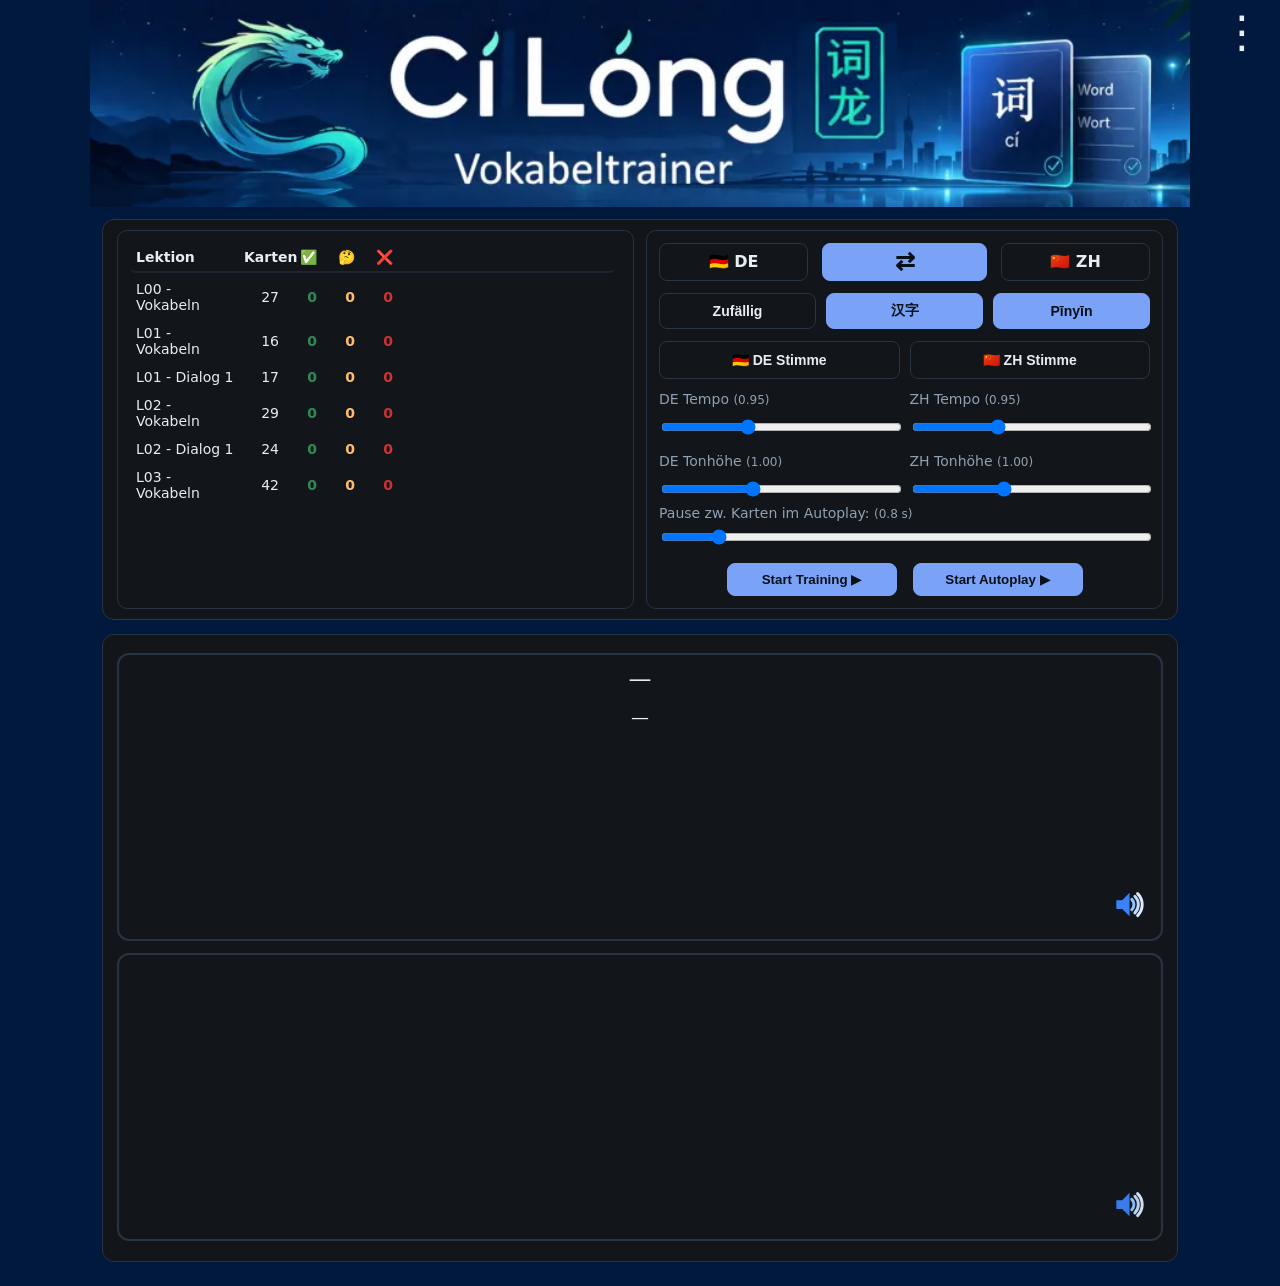
==== index.html @ 10f6e62f "Add files via upload" ====
<!DOCTYPE html>
<html lang="de">

<head>
    <meta charset="UTF-8">
    <meta name="viewport" content="width=device-width, initial-scale=1.0">
    <title>Flashcards Chinesisch</title>
    
    <!-- PWA -->
    <link rel="manifest" href="./manifest.json">
    <meta name="theme-color" content="#000000" id="theme-color-meta">
    <link rel="apple-touch-icon" sizes="192x192" href="./icons/icon-192.png">
    <meta name="mobile-web-app-capable" content="yes">
    <meta name="apple-mobile-web-app-status-bar-style" content="default">
    <meta name="apple-mobile-web-app-title" content="CiLong">
	
    <!-- Styles & Script mit Versionierung -->
	<link id="cssMain" rel="stylesheet" href="./assets/css/style.css">
    <script id="jsMain" src="./assets/js/app.js"></script>
</head>

<body>

    <!-- ✅ Drei-Punkte-Menü Icon (oben rechts) -->
    <div id="menuToggle" class="menu-toggle-icon">⋮</div>

    <!-- ✅ Seitenmenü für Einstellungen (RICHTIG positioniert) -->
    <div id="sideMenu" class="side-menu">
        <h3 data-i18n="settingsTitle">Einstellungen</h3>

        <div class="menu-block">
            <div class="menu-title" data-i18n="progressTitle">Fortschritt</div>
            <button id="btnMenuExport" class="btn" data-i18n="progressExport">Fortschritt exportieren</button>
            <button id="btnMenuImport" class="btn" data-i18n="progressImport">Fortschritt importieren</button>
            <button id="btnResetLessonProgress" class="btn ghost" data-i18n="progressResetLesson">Aktuelle Lektion zurücksetzen</button>
            <button id="btnResetAllProgress" class="btn ghost" data-i18n="progressResetAll">Alle Lektionen zurücksetzen</button>
        </div>
		<!-- Im Side Menu, z.B. nach dem Reset-Bereich -->
		<div class="menu-block">
			<button id="btnInstall" class="btn">
				📲 App installieren
			</button>
		</div>
        <div class="menu-block">
            <div class="menu-title" data-i18n="languageTitle">Sprache</div>
            <label class="lbl" for="uiLangSelect" data-i18n="uiLanguageLabel">UI Sprache</label>
            <select id="uiLangSelect" class="menu-input">
                <option value="de" data-i18n="uiLanguageSelectDe">Deutsch</option>
                <option value="en" data-i18n="uiLanguageSelectEn">English</option>
                <option value="zh" data-i18n="uiLanguageSelectZh">中文</option>
                <option value="fr" data-i18n="uiLanguageSelectFr">Français</option>
            </select>
        </div>

        <div class="menu-block">
            <div class="menu-title" data-i18n="themeTitle">Theme</div>
            <select id="themeSelect" class="menu-input">
                <option value="dark" data-i18n="themeDark">Dark Mode</option>
                <option value="light-orange" data-i18n="themeLightOrange">Light‑Orange</option>
                <option value="light-warm" data-i18n="themeLightWarm">Light‑Warm</option>
                <option value="light-blue" data-i18n="themeLightBlue">Light‑Blue</option>
            </select>
        </div>


        <div class="menu-block">
            <label class="lbl" id="gapLabel" data-i18n="delayLabel">Satz‑Delay (Sekunden):</label>
            <input id="delayInput" type="number" min="0" max="15" step="0.5" value="5" class="menu-input">
        </div>
		
		<a href="help.html" target="_blank" rel="noopener">
		  📘 Hilfe
		</a>

        <div class="menu-version">
            <span data-i18n="settingsVersion">Version:</span> <span id="appVersion"></span>
        </div>
    </div>

<!-- ✅ Overlay MUSS außerhalb des Menüs und Containers stehen -->
<div id="sideOverlay"></div>

<!-- ✅ Header OHNE .container → kein Top-Abstand -->
<header class="app-header">
  <img
    src="assets/img/header.png"
    alt="App Banner"
    class="header-banner"
  />
</header>

<!-- ✅ Ab hier beginnt der normale Seiteninhalt -->
<main class="container">



<!-- ====================================================================== -->
<!-- KONFIG-BLOCK -->
<!-- ====================================================================== -->

<section class="card cfg">
    <div class="grid-2">

        <!-- Lektionen -->
        <div class="pane">
  
            <select id="lessonSelect" class="select" multiple size="10"></select>

            <!-- ✅ Neue Tabelle für die Lektionen-Auswahl -->
            <div id="lessonTable" class="lesson-table"></div>

            
        </div>

        <!-- Richtung / Reihenfolge / Autoplay -->
        <div class="pane">

           

            <div class="mode-inline">
                <div class="mode-item" id="modeLeft">🇩🇪 DE</div>
                <button id="btnSwapMode" class="btn ghost swap" data-i18n-title="modeSwitchTitle">⇄</button>
                <div class="mode-item" id="modeRight">🇨🇳 ZH</div>
            </div>

            <div class="actions-inline mt8">
                <button id="btnOrderToggle" class="btn toggle" data-i18n="orderRandom">Zufällig</button>
                <button id="btnToggleHanzi" class="btn ghost toggle active">汉字</button>
                <button id="btnTogglePinyin" class="btn ghost toggle active" data-i18n="pinyinButton">Pinyin</button>
            </div>


            <!-- Stimmen -->
            <div class="two-col mt12">
                <button id="btnVoiceDe" class="btn large fit voice-btn" data-i18n="voiceButtonDe">DE Stimme</button>
                <button id="btnVoiceZh" class="btn large fit voice-btn" data-i18n="voiceButtonZh">ZH Stimme</button>
            </div>
			
            <div class="two-col mt8 voice-grids">
                <div class="voice-config">
                    <label class="lbl" id="rateDeLabel" data-i18n="rateDeLabel">DE Tempo <span id="rateDeVal" class="hint">(0.95)</span></label>
                    <input id="rateDeRange" class="voice-range" type="range" min="0.6" max="1.6" step="0.05" value="0.95">

                    <label class="lbl" id="pitchDeLabel" data-i18n="pitchDeLabel">DE Tonhöhe <span id="pitchDeVal" class="hint">(1.00)</span></label>
                    <input id="pitchDeRange" class="voice-range" type="range" min="0.7" max="1.5" step="0.05" value="1.00">
                </div>

                <div class="voice-config">
                    <label class="lbl" id="rateZhLabel" data-i18n="rateZhLabel">ZH Tempo <span id="rateZhVal" class="hint">(0.95)</span></label>
                    <input id="rateZhRange" class="voice-range" type="range" min="0.6" max="1.6" step="0.05" value="0.95">

                    <label class="lbl" id="pitchZhLabel" data-i18n="pitchZhLabel">ZH Tonhöhe <span id="pitchZhVal" class="hint">(1.00)</span></label>
                    <input id="pitchZhRange" class="voice-range" type="range" min="0.7" max="1.5" step="0.05" value="1.00">
                </div>
            </div>

			
            <div class="mt8 gap-row">
                <label class="lbl" data-i18n="autoplayGapLabel">
                    Pause zw. Karten im Autoplay:
                    <span id="gapVal" class="hint">(0.8 s)</span>
                </label>
                <input id="gapRange" type="range" min="0.6" max="2.5" step="0.1" value="0.8">
            </div>
			
			
            <div class="stack mt12">
                <div class="training-group">
                    <button id="btnStart" class="btn primary" data-i18n="trainingStart">Training starten ▶</button>
                    <button id="btnAutoplay" class="btn ghost" data-i18n="autoPlay">Autoplay ▶︎</button>
                </div>
            </div>

        </div>
    </div>
</section>

<!-- ====================================================================== -->
<!-- LERN-KARTE -->
<!-- ====================================================================== -->

<section class="card learn" id="learnSection">

    <div class="section-title">
        <span id="cardLesson" class="left"></span>
        <span id="cardTitle" class="right"></span>
    </div>

    <div id="lessonStats" class="stats-bar"></div>

    <!-- FRAGE -->
    <div id="promptBox" class="prompt-box">

        <div class="prompt-row">
            <div class="prompt-col">
                <div id="promptWord" class="prompt big">—</div>

                <!-- Pinyin vom WORT -->
                <div id="promptWordSub" class="prompt sub small"></div>

                <!-- ✅ POS -->
                <div id="promptPOS" class="prompt pos small"></div>
            </div>
        </div>

        <div class="prompt-row">
            <div class="prompt-col">
                <div id="promptSent" class="prompt">—</div>

                <div id="speakerQuestion" class="card-speaker">
                    <svg viewBox="0 0 24 24" aria-hidden="true" focusable="false">
                        <path d="M5 9v6h4l5 5V4L9 9H5z" fill="#3b82f6"/>
                        <path d="M15.54 8.46a5 5 0 0 1 0 7.07" fill="none" stroke="#93c5fd" stroke-width="2" stroke-linecap="round"/>
                        <path d="M17.66 6.34a8 8 0 0 1 0 11.32" fill="none" stroke="#bfdbfe" stroke-width="2" stroke-linecap="round"/>
                        <path d="M19.5 4.5a10.5 10.5 0 0 1 0 15" fill="none" stroke="#dbeafe" stroke-width="2" stroke-linecap="round"/>
                    </svg>
                </div>
            </div>
        </div>
    </div>

    <!-- LÖSUNG -->
    <div class="solution">
        <div id="solBox" class="sol masked">

            <div class="sol-part">
                <div id="solWord" class="sol-text">—</div>
            </div>

            <div class="sol-part">
                <div id="solSent" class="sol-text">—</div>
                <div id="speakerAnswer" class="card-speaker">
                    <svg viewBox="0 0 24 24" aria-hidden="true" focusable="false">
                        <path d="M5 9v6h4l5 5V4L9 9H5z" fill="#3b82f6"/>
                        <path d="M15.54 8.46a5 5 0 0 1 0 7.07" fill="none" stroke="#93c5fd" stroke-width="2" stroke-linecap="round"/>
                        <path d="M17.66 6.34a8 8 0 0 1 0 11.32" fill="none" stroke="#bfdbfe" stroke-width="2" stroke-linecap="round"/>
                        <path d="M19.5 4.5a10.5 10.5 0 0 1 0 15" fill="none" stroke="#dbeafe" stroke-width="2" stroke-linecap="round"/>
                    </svg>
                </div>
            </div>
        </div>
    </div>

    <!-- Navigation -->
    <div class="card-controls">
        <button id="btnPrev" class="btn" data-i18n="prev">◀ Zurück</button>
        <button id="btnReveal" class="btn ghost" disabled data-i18n="reveal">Aufdecken</button>
        <button id="btnNext" class="btn" disabled data-i18n="next">Nächste ▶</button>
    </div>

    <!-- Rating-Bar -->
    <div class="ratebar" id="rateBar" style="display:none;">
        <button id="btnRateUnknown" class="btn rate bad" disabled data-i18n="rateUnknown">❌ Nicht gewusst</button>

		<button id="btnRateKnown" class="btn rate good" disabled data-i18n="rateKnown">✅ Gewusst</button>
    </div>

 <!--   <div id="sessionStats" class="stats-bar">—</div> -->
</section>

<!-- ====================================================================== -->
<!-- VOICE PANEL -->
<!-- ====================================================================== -->

<div id="voicePanel" class="debug hidden">
    <div class="debug-head">
        <div class="title" data-i18n="voicePanelTitle">Stimmen</div>
        <button id="btnCloseVoices" class="btn ghost" data-i18n="voicePanelClose">✕</button>
    </div>

    <div class="debug-body">
        <div class="debug-section">
            <div class="h" data-i18n="voicePanelHintTitle">Hinweis</div>
            <p data-i18n="voicePanelHint">Wähle eine Stimme für die aktuell geöffnete Sprache.</p>
        </div>

        <div class="debug-section">
            <div class="h" data-i18n="voiceListTitle">Stimmenliste</div>
            <div id="dbgVoices"></div>
        </div>
    </div>
</div>

</main>
</body>
</html>
---- assets/css/style.css ----
/* Version 6.6 */
:root{  
	--bg: #01193C;
	--card: #12161b;
	--text: #e6edf3;
	--muted: #8fa1b3;
	--accent-text: #081018;
	--border: #283344;
	--accent: #7aa2f7;
	--good:#2e8b57; 
	--bad:#cc3333; 
	--unsure:#ffbd6b; 
    --primary-bg: var(--accent);
    --primary-border: var(--accent);
}

:root.light-orange {
    --bg: #ffbb55;
    --card: #ffffff;
    --text: #222;
    --muted: #555;
	--accent-text: #222;   /* dunkles Textgrau für bessere Lesbarkeit */
    --border: #bbbbbb;
	--accent: #ffbb55;    /* z.B. warmes Orange statt blau */
    --good:   #2e8b57;
    --bad:    #cc3333;
    --unsure: #cc9900;
    --primary-bg: var(--accent);
    --primary-border: var(--accent);
}		

/* Light-Warm (Abend, augenschonend) */
:root.light-warm {
    --bg: #c97c5d;
    --card: #F2E9DE;
    --text: #3a2f25;
    --muted: #6f5c4b;
    --accent-text: #3a2f25;
    --border: #e0d6c9;
    --accent: #c97c5d;
    --good:   #5a8f6a;
    --bad:    #b05a5a;
    --unsure: #b79a55;
    --primary-bg: var(--accent);
    --primary-border: var(--accent);
}

/* Light-Blue (modern, kühl) */
:root.light-blue {
    --bg: #3b82f6;
    --card: #ffffff;
    --text: #1f2a37;
    --muted: #4b5d73;
    --accent-text: #1f2a37;
    --border: #c9d7e5;
    --accent: #3b82f6;
    --good:   #2e8b57;
    --bad:    #c24141;
    --unsure: #d1a22f;
    --primary-bg: var(--accent);
    --primary-border: var(--accent);
}

/* ============================================================
   Header-Banner – Default (Dark Mode)
   ============================================================ */
.header-banner {
    content: url("../img/header.webp");
    width: 100%;
    max-width: 1100px;
    height: auto;
    display: block;
    margin: 0 auto;
}
   
   /* ============================================================
   Header-Banner je nach Light/Dark Mode
   ============================================================ */
   
html.light-orange .header-banner {
    content: url("../img/header-light.webp");
}
html.light-warm .header-banner {
    content: url("../img/header-warm.webp");
}

html.light-blue .header-banner {
    content: url("../img/header-blue.webp");
}

main.container {
    margin-top: 0px;
}


/* ============================================================
   SEMANTISCHE FARBROLLEN (Bedeutung, nicht Darstellung)
   UI benutzt NUR diese Variablen
   ============================================================ */

:root {
    /* Basisflächen */
    --color-bg:        var(--bg);
    --color-card:      var(--card);
    --color-border:    var(--border);

    /* Text */
    --color-text:      var(--text);
    --color-muted:     var(--muted);
    --color-accent-text: var(--accent-text);

    /* Aktionen / Status */
    --color-primary:   var(--accent);
    --color-positive:  var(--good);
    --color-negative:  var(--bad);
    --color-warning:   var(--unsure);

    /* Buttons */
    --color-primary-bg:     var(--primary-bg);
    --color-primary-border: var(--primary-border);
	
	--color-progress-strong:  var(--good);
	--color-progress-weak:    var(--unsure);
	--color-progress-bad:     var(--bad);
	--color-progress-neutral: var(--color-border);
	
	--color-table-known:   var(--color-positive);
	--color-table-unknown: var(--color-negative);
	--color-table-weak:    var(--color-warning);
	
	--color-selected-bg:    color-mix(in srgb, var(--color-primary) 15%, var(--color-card));
	--color-selected-border: var(--color-primary);
	--color-overlay: rgba(0,0,0,0.35);
}
		
*{box-sizing:border-box}

html,body{
    margin:0;
    padding:0;
    background: var(--color-bg);
    color: var(--color-text);

font-family:Inter,system-ui,-apple-system,Segoe UI,Roboto,"Helvetica Neue",Arial,sans-serif
}

.container{max-width:1100px;margin:24px auto;padding:0 12px}
header h1{margin:0 0 2px 0;font-size:26px;line-height:1.1}
.subtitle{margin:0 0 8px 0;color:var(--muted);font-size:14px}
.top-actions{display:flex;gap:10px;flex-wrap:wrap;align-items:center;margin-bottom:6px; margin-top:10px;} /* Etwas mehr Gap (10px) für bessere Gruppierung (Training + Autoplay) */
/* NEU: Kinder der Row flexibel machen, um Wrap zu vermeiden (schrumpfen proportional) */
.top-actions > * {
 flex-shrink: 1; /* Ermöglicht Schrumpfen bei Text-Änderungen, statt Wrap */
}
.small-label{font-size:12px;margin-right:2px}
.btn {
    background: var(--color-card);
    border: 1px solid var(--color-border);
    color: var(--color-text);

	padding:8px 12px;
	border-radius:8px;
	cursor:pointer; 
	flex-shrink: 1;
	}	/* Global: Buttons schrumpfen leicht bei Bedarf */
.btn.small{padding:6px 10px;font-size:12px}
.btn.large{padding:10px 16px;font-size:14px;font-weight:600}
.btn.primary{
	background: var(--primary-bg, var(--accent));
    border-color: var(--primary-border, var(--accent));
    color: var(--accent-text);
	font-weight:600; margin-top:12px; 
	flex: 0 1 auto; 
	white-space: nowrap; 
	transition: all 0.2s ease; 
	max-width: none;
}
.btn.ghost{background:transparent}
.btn.toggle {
    min-width: 84px;
    padding: 7px 10px;
}
.btn.toggle.active {
    background: var(--primary-bg, var(--accent));
    border-color: var(--primary-border, var(--accent));
    color: var(--accent-text);
}

.actions-inline {
    display: flex;
    gap: 10px;                    /* etwas mehr Gap für bessere Optik */
    flex-wrap: nowrap;
    justify-content: center;      /* zentriert die ganze Gruppe */
    width: 100%;    /* volle Breite des Containers nutzen */
    padding: 0 0px;	
    margin-bottom: 12px;
}

/* Alle Buttons in dieser Reihe gleichmäßig wachsen */
.actions-inline .btn {
    flex: 1 1 0;                  /* wichtig: gleichmäßig wachsen + schrumpfen */
    min-width: 0;                 /* erlaubt Schrumpfen unter Inhaltsbreite */
    padding: 8px 8px;            /* etwas mehr vertikales Padding für bessere Höhe */
    font-weight: 600;
    font-size: 14px;
    text-align: center;
    white-space: nowrap;
    border-radius: 8px;
    min-height: 28px;             /* einheitliche Höhe mit den anderen Buttons */
}

.training-group .btn {
 flex: 0 0 170px;
 min-width: 170px;
 width: 170px;
 white-space: nowrap;
 text-align: center;
 display: inline-flex;
 align-items: center;
 justify-content: center;
 box-sizing: border-box;
}

.training-group .btn:active {
 padding: 8px 12px;
 border: 1px solid var(--color-border);
 outline: none;
}

.training-group .btn.primary:active {
 border-color: var(--primary-border, var(--accent));
}

#btnAutoplay {
 background: var(--primary-bg, var(--accent)) !important;
 border-color: var(--primary-border, var(--accent)) !important;
 color: var(--accent-text) !important;
}

#btnAutoplay.primary {
 background: var(--primary-bg, var(--accent)) !important;
 border-color: var(--primary-border, var(--accent)) !important;
 color: var(--accent-text) !important;
}

/* NEU: Gruppe für Training + Autoplay (unter Sliders) – Flex-Row für nebeneinander */
.training-group {
 display: flex;
 gap: 16px;
 align-items: center;
 justify-content: center; /* Zentriert die Gruppe */
 margin-top: 1px; /* Abstand zu Sliders oben */
 flex-wrap: nowrap; /* NEU: Immer single-line auf Desktop (kein Wrap für die beiden Buttons) */
}
/* NEU: Autoplay als Primary (wenn Klasse hinzugefügt): Farblich identisch zum Training-Button */

/* Breitere und höhere Swap/Direction-Button */
.btn.swap {
 background: var(--color-primary-bg);
 border: 1px solid var(--color-primary-border);
 color: var(--color-accent-text);
 font-weight: 600; /* Bold für den Text */
 padding: 8px 10px; /* Höheres Padding (vertikal mehr für Zentrierung und Präsenz) */
 font-size: 16px; /* Geändert: Größere Schrift für den gesamten Text ("< Richtung >") */
 border-radius: 8px; /* Etwas abgerundeter für modernen Look */
 min-width: 84px; /* Minimale Breite, damit er sich ausdehnt */
 min-height: 38px; /* Höher für bessere Sichtbarkeit und Berührbarkeit */
 flex: 1 1 auto; /* Teilt Platz mit den Nachbarn */
 display: flex; /* Flexbox für perfekte Zentrierung */
 align-items: center; /* Vertikal zentriert */
 justify-content: center; /* Horizontal zentriert */
 text-align: center; /* Text zentriert (Fallback) */
 line-height: 1.2; /* Etwas mehr Zeilenhöhe für den Text */
 white-space: nowrap; /* Verhindert Umbruch des Texts */
}

.card{
    background: var(--color-card);
    border: 1px solid var(--color-border);
	border-radius:12px;
	padding:14px 14px 10px;
	margin-bottom:14px
}

.lbl{display:block;margin-bottom:6px;color:var(--muted)}
.hint{color:var(--muted);font-size:12px}
.grid-2{display:grid;grid-template-columns:1fr 1fr;gap:12px}

.pane{
    border:1px solid var(--color-border);
    background: var(--color-card);
	border-radius:10px;
	padding:12px
}

.select,
.input {
    width: 100%;
    background: var(--color-card);
    border: 1px solid var(--color-border);
    color: var(--color-text);
    border-radius: 8px;
    padding: 10px;
    min-height: 42px;
}

.controls{display:flex;gap:10px;flex-wrap:wrap;margin-top:8px}
.stack{display:flex;flex-direction:column;gap:8px}
.prompt-box{border: 2px solid var(--border);border-radius:12px;padding:12px}
.prompt{font-size:20px}
.prompt.big{font-size:20px;font-weight:800}
.prompt.sub{color:var(--color-text);margin-bottom:6px}
.prompt.small{font-size:16px}
.solution{margin-top:12px}
.sol{position:relative;border:1px solid var(--border);border-radius:12px;padding:12px}
.sol .sol-part{margin-bottom:10px}
.sol .sol-text{font-size:20px;white-space:pre-wrap}
.sol.masked .sol-text{filter:blur(10px); opacity:0.05; user-select:none}
.card-controls{display:flex;gap:12px;justify-content:center;margin-top:10px}
.card-controls.second{margin-top:6px}
.stats-bar{margin-top:8px;color:#a7b5c5;font-size:13px;text-align:center}
.debug {
  position: fixed;
  inset: 5% 5% auto 5%;
  background: var(--color-card);
  border: 1px solid var(--color-border);
  border-radius: 12px;
  box-shadow: 0 10px 40px rgba(0,0,0,.25);
  z-index: 1000;
  display: flex;
  flex-direction: column;
  color: var(--color-text);
}
.debug.hidden{display:none}
.debug-head{display:flex;justify-content:space-between;align-items:center;border-bottom:1px solid #2b3646;padding:8px 10px}
.debug-head .title{font-weight:800}
.debug-body{padding:10px;overflow:auto;max-height:70vh}
.debug-section{margin-bottom:12px}
.debug-section .h{font-weight:600;margin-bottom:6px;color:var(--color-text)}
#dbgVoices .voice{display:flex;gap:10px;align-items:center;border:1px solid #2b3646;border-radius:8px;padding:6px;margin-bottom:6px}
#dbgVoices .voice .meta{font-size:12px;color:var(--color-text)}
#dbgVoices .voice .name{font-weight:600}

/* ========================================================
   Verbessertes Voice Panel Layout
   ======================================================== */

#dbgVoices .voice {
    display: flex;
    flex-wrap: wrap;           /* erlaubt Umbruch bei sehr schmalen Bildschirmen */
    gap: 12px;
    align-items: center;
    border: 1px solid #2b3646;
    border-radius: 10px;
    padding: 12px 14px;
    margin-bottom: 10px;
    background: var(--color-card);
}

#dbgVoices .voice .name {
    font-weight: 600;
    font-size: 15px;
    flex: 1 1 100%;            /* nimmt volle Breite */
    margin-bottom: 4px;
}

#dbgVoices .voice .meta {
    font-size: 13px;
    color: var(--text);
    flex: 1 1 100%;            /* auch volle Breite */
    margin-bottom: 8px;
}

#dbgVoices .voice .actions {
    display: flex;
    gap: 8px;
    margin-left: auto;         /* schiebt Buttons nach rechts */
    flex-shrink: 0;
}

#dbgVoices .voice .btn {
    padding: 8px 14px;
    font-size: 13px;
    white-space: nowrap;
}

/* Kleineres "Probehören" */
#dbgVoices .voice .btn.ghost {
    padding: 8px 12px;
}

/* Responsive: Auf sehr kleinen Bildschirmen Buttons untereinander */
@media (max-width: 380px) {
    #dbgVoices .voice .actions {
        flex-direction: column;
        width: 100%;
    }
    
    #dbgVoices .voice .btn {
        width: 100%;
    }
}


.mode-inline{display:flex;gap:14px;align-items:center;flex-wrap:wrap; justify-content: center;} /* Mehr Gap für Balance mit höherem Button */

/* NEU: Gleiche Höhe wie Swap-Button für die Sprache-Items (links/rechts) – höheres Padding und min-height */
.mode-item {
    background: var(--color-card);
    border: 1px solid var(--color-border);
    color: var(--color-text);
	border-radius:8px;
	padding:8px 16px; /* NEU: Höheres Padding (8px vertikal), passt zu Swap (8px) */ 
	font-weight:600; min-width:84px; 
	min-height:38px; /* NEU: Gleiche min-height wie Swap (40px) für Balance */ 
	flex:1 1 0; 
	display: flex; 
	align-items: center; 
	justify-content: center; 
	text-align: center;} /* Zentrierung der Beschriftungen (z.B. "DE"/"ZH") – horizontal/vertikal perfekt */
.btn.swap{font-weight:600;padding:8px 10px}
.gap-row input[type=range]{width:100%}
.two-col {
  display: grid;
  grid-template-columns: 1fr 1fr;
  gap: 10px;
}
.voice-btn{width:100%}
.voice-config{display:flex;flex-direction:column;gap:10px}
.voice-range{width:100%}
.ratebar{
  display:flex;
  gap:30px;
  margin:10px 0 6px;
}

.ratebar .btn{
  flex:1;
  white-space:nowrap;
  overflow:hidden;
  text-overflow:ellipsis;
  padding:16px 12px;
}

@media(max-width:480px){ .ratebar .btn{padding:12px 10px; font-size:12px} }
@media(max-width:460px){ header h1{font-size:20px} .subtitle{font-size:12px} }
@media(max-width:900px){.grid-2{grid-template-columns:1fr}}
/* NEUE REGELN: Anpassung der Schriftgröße für ZH Tempo (Rate) und ZH Tonhöhe (Pitch) */
#rateZhRange, #pitchZhRange {
 font-size: 16px; /* Größere Schrift für die Slider selbst (falls sie Labels haben) */
}
/* NEUE REGELN: Abstände anpassen für ZH-Sektion (und DE, falls ähnlich) */
.voice-config {
 gap: 10px; /* Erhöhtes Gap: Mehr Abstand zwischen allen Elementen (inkl. Button oben und Sliders) */
}

/* Speziell: Größerer Abstand direkt nach den Voice-Buttons (DE/ZH Stimme wählen) */
.voice-btn + .voice-config,
#btnVoiceDe + .voice-config,
#btnVoiceZh + .voice-config {
 margin-top: 8px; /* Zusätzlicher Abstand nach dem Button */
}
.voice-config > *:first-child { /* Erstes Element in der Config (z.B. Label "ZH Tempo") */
 margin-top: 12px; /* Mehr Abstand zum Button darüber – das macht den Unterschied */
}
/* Kleinerer Abstand der Labels zu den Sliders (ZH und DE) */
.voice-config .lbl { /* Überschreibt den globalen .lbl-Margin */
 margin-bottom: 0px; /* Stark reduziert: Labels sehr nah an den Sliders darunter */
 text-align: left; /* Andere Labels (z.B. in Voice-Config) bleiben linksbündig */
}
#rateZhVal, #pitchZhVal {
 margin-bottom: 0; /* Kein Abstand mehr – direkt über dem Slider */
}
#rateZhRange, #pitchZhRange,
#rateDeRange, #pitchDeRange {
 margin-bottom: 8px;
 padding-top: 0px; /* Minimaler Puffer, falls nötig */
}

/* KONSISTENZ-REGELN: Einheitliche Schriftgröße (14px) für Labels und Buttons in Voice- und Gap-Bereichen */
.voice-btn { font-size: 14px; font-weight: 500; }
.voice-config .lbl { font-size: 14px; color: var(--muted); }
.gap-row .lbl { font-size: 14px; color: var(--muted); }
/* Anzeigewerte kleiner */
#rateZhVal, #pitchZhVal,
#rateDeVal, #pitchDeVal,
#gapVal { font-size: 12px; font-weight: 500; }
/* Optional globale Vereinheitlichung */
.voice-config .two-col > *,
#voiceZhConfig > *,
#voiceDeConfig > * {
 font-size: 14px;
}
/* Responsive: Mobile-Anpassungen */
@media (max-width: 480px) {
 .top-actions { margin-top: 10px; gap: 6px; }
 .training-group {
  gap: 14px;
  justify-content:center;
  flex-wrap:wrap;
  flex-direction:row;
 }
 .training-group .btn {
  flex: 0 0 130px;
  width: 130px;
  min-width: 130px;
 }
 .btn.primary { margin-top:8px; }
 .btn.swap { padding:8px 10px; min-height:38px; font-size:16px; }
 .mode-item { padding:8px 12px; min-height:38px; min-width:84px; font-size:13px; }
 .mode-inline, .actions-inline { gap:14px; }
 .actions-inline .btn {
  flex: 0 1 auto;
  min-width: 84px;
  width: auto;
 }
 .voice-btn, .voice-config .lbl, .gap-row .lbl { font-size:13px; }
 #rateZhVal, #pitchZhVal, #rateDeVal, #pitchDeVal, #gapVal { font-size:11px; }
 .voice-config { gap:6px; }
 .voice-config > *:first-child { margin-top:8px; }
 .voice-config .lbl { margin-bottom:0px; }
}

/* ============================================================
   Lektions-Fortschrittsbalken (Leitner) – semantisch & themekonform
   ============================================================ */

/* Kleiner Balken (z. B. in Listen – falls genutzt) */
.lesson-bar {
    display: inline-block;
    height: 6px;
    width: 60px;
    border-radius: 4px;
    background: var(--color-border);
    margin-left: 8px;
    vertical-align: middle;
    overflow: hidden;
}

/* Großer Balken unter der Karte */
.lesson-bar-large {
    width: 100%;
    height: 12px;
    background: var(--color-border);
    border-radius: 6px;
    position: relative;
    overflow: hidden;
}

/* ========================================================
   NEUE 5-Farben Fortschrittsbalken (Box 1–5)
   ======================================================== */

.lesson-bar-green3 {
    position: absolute;
    top: 0;
    left: 0;
    height: 100%;
    background: #0B6614;   /* #Dunkelgrün (Box 5) */
    z-index: 5;
}

.lesson-bar-green2 {
    position: absolute;
    top: 0;
    left: 0;
    height: 100%;
    background: #0D8119;     /* Mittelgrün (Box 4) */
    z-index: 4;
}

.lesson-bar-green1 {
    position: absolute;
    top: 0;
    left: 0;
    height: 100%;
    background: #10971D;     /* Hellgrün (Box 3) */
    z-index: 3;
}

.lesson-bar-yellow {
    position: absolute;
    top: 0;
    left: 0;
    height: 100%;
    background: #A1920F;   /* Gelb (Box 2) */
    z-index: 2;
}

.lesson-bar-red {
    position: absolute;
    top: 0;
    left: 0;
    height: 100%;
    background: #A13B0F;    /* Rot (Box 1) */
    z-index: 1;
}

.lesson-bar-grey {
    position: absolute;
    top: 0;
    left: 0;
    height: 100%;
    background: #C9D7E5; /* Grau (Box 0) */
    z-index: 0;
}


/* ================== BUTTON-KOSMETIK ================== */
.ratebar .btn { flex: 1 1 0; text-align:center; }
.card-controls .btn { flex: 1 1 0; max-width:none; text-align:center; }
.card-controls { justify-content:center; display:flex; }
.card-controls .btn, .ratebar .btn { min-width:100px; }
.card-controls { gap:8px; }
/* ================== JETZT AUFDECKEN ================== */


/* Flex Layout */
.card-controls {
 display:flex;
 justify-content: space-between;
 align-items: center;
 width: 80%;
 padding: 0 4px;
 gap: 8px;
}
#btnPrev, #btnNext {
 flex: 0 0 100px;
 min-height: 49px;
 border-radius: 12px;
 text-align:center;
}

#btnReveal::after {
 content: "";
}
/* Mindesthöhe */
#promptBox, #solBox {
 min-height: 32vh;
 display:flex;
 flex-direction:column;
 justify-content:flex-start;
 position:relative;
}

/* =======================================================
   Perfekte dreiteilige Button-Leiste (Zurück / Reveal / Next)
======================================================= */

.card-controls {
    display: grid;
    grid-template-columns: 1fr auto 1fr;   /* links und rechts füllen, Mitte bleibt kompakt */
    align-items: center;
    width: 100%;                           /* exakt so breit wie die Karte */
    gap: 12px;                             /* sinnvoller Abstand */
    padding: 0;
}

/* Linker Button = VOLLE linke Fläche */
#btnPrev {
    justify-self: stretch;                 /* füllt die ganze erste Spalte */
    width: 100%;
}

/* Mittlerer Button = kompakt, exakt zentriert */
#btnReveal {
	background: var(--accent) !important;
    border-color: var(--accent) !important;
    color: var(--accent-text) !important;
	flex: 1 1 auto;
	margin: 0 auto;
	text-align:center;
	font-weight: 600;
    justify-self: center;                  /* absolute Zentrierung */
    padding: 8px 16px;                     /* angenehme Breite */
    min-width: 80px;                      /* nicht zu klein */
    width: auto;                           /* bleibt kompakt */
	border-radius: 12px;
    max-width: 100px; 		        	   /* Überlauf in XS vermeiden */
	min-height: 49px;
	white-space: normal;	
}

/* Rechter Button = VOLLE rechte Fläche */
#btnNext {
    justify-self: stretch;                 /* füllt die ganze dritte Spalte */
    width: 100%;
}

/* Falls nötig: min-width entfernen für volle Flexibilität */
#btnPrev, #btnNext {
    min-width: 0 !important;       		   /* kein Überlaufen */
	min-height: 49px;
    white-space: nowrap;                   /* Text bleibt auf einer Zeile */
}

/* ============================================= */
/* ✅ Lautsprecher – sichtbar in Dark & Light    */
/* ============================================= */

.card-speaker {
    display: inline-flex;
    align-items: center;
    justify-content: center;
    width: 3.3rem;
    height: 3.3rem;
    font-size: 2rem;
    color: var(--color-text);
    opacity: 0.95;
    cursor: pointer;
}

.card-speaker svg {
    width: 2.2rem;
    height: 2.2rem;
    display: block;
}

#btnPlayQ, #btnPlayA { display:none !important; }
#promptBox .card-speaker { opacity:1 !important; }
#speakerQuestion, #speakerAnswer { color: var(--text); }


/*  ✅ FEHLEND GEWESEN: Größeres WORT‑PINYIN */
.pinyin-word {
    font-size: 22px;
    line-height: 1.4;
}

/* ✅ FEHLEND GEWESEN: POS‑Zeile */
.prompt.pos {
    font-size: 15px;
    color: var(--muted);
    margin-top: 4px;
    font-style: italic;
}

/* ✅ Karteninhalt horizontal zentrieren */
#promptBox, 
#solBox {
    text-align: center;
}

/* ✅ Zeilenabstand 2x für bessere Lesbarkeit */
#promptBox .prompt,
#solBox .sol-text {
    line-height: 1.6;
}
.section-title {
    display: flex;
    justify-content: space-between;
    align-items: center;
    font-weight: 600;
    margin-bottom: 8px;
}

.section-title .left  { text-align: left;  }
.section-title .right { text-align: right; }

/* Fortschrittszahlen in Lektionenliste sauber ausrichten */
.lesson-progress {
    display: inline-flex;
    align-items: center;
    justify-content: flex-start;
    gap: 10px;   /* ✅ Abstand zwischen 🟩 und 🟥 erhöhen */
    min-width: 120px; /* ✅ sorgt für vertikale Ausrichtung aller Zeilen */
}

/* Spalten mit Emoji + Zahl */
.lesson-progress span {
    display: inline-flex;
    align-items: center;
    gap: 4px;     /* Emoji + Zahl etwas trennen */
    font-variant-numeric: tabular-nums;  /* ✅ Zahlen monospaced → perfekt ausgerichtet */
}
/* ==============================================
   Überschrift für 5 Spalten Layout für Lektionen
   ============================================== */

#lessonSelect option {
    display: grid;
    grid-template-columns:
        100px   /* Lektion */
         35px   /* Karten */
         30px   /* strong (✅) */
         30px   /* weak   (🤔) */
         30px;  /* unknown (❌) */  
    gap: 8px;
    font-family: inherit;
    font-size: 14px;
    padding: 4px 6px;
}

/* Alignments + Farben */
#lessonSelect .col-lesson  { text-align: left; }
#lessonSelect .col-total   { text-align: right; }
#lessonSelect .col-known   { text-align: right; color: var(--good); }
#lessonSelect .col-unknown { text-align: right; color: var(--bad); }
#lessonSelect .col-percent { 
    text-align: right;
    font-weight: 600;
}

.lesson-table {
    display: flex;
    flex-direction: column;
    gap: 4px;
}

.lt-head {
    background: var(--color-card);
    border-bottom: 2px solid var(--color-border);
    font-weight: 600;
}

/* ================================
   Neue Spalte: Schwach (⚠️)
================================ */

.lt-known{ 
	color: var(--color-table-known);
	font-weight: 600;
}

.lt-weak {
    color: var(--color-table-weak);      
    font-weight: 600;
}

.lt-strong {
    color: var(--good);    
    font-weight: 600;
}

.lt-unknown {
    color: var(--color-table-unknown);    /* Rot */
    font-weight: 600;
}

#lessonSelect {
    display: none;
}

/* Scrollbare Lektionsliste */
.lesson-table {
    max-height: 260px;      /* Höhe frei wählbar */
    overflow-y: auto;
    padding-right: 6px;
    display: flex;
    flex-direction: column;
    gap: 4px;
}

/* Perfektes Grid für 5 Spalten */
.lt-row {
    display: grid;
    grid-template-columns:
       100px   /* Lektion */
        35px   /* Karten */
        30px   /* strong (✅) */
        30px   /* weak   (🤔) */
        30px;  /* unknown (❌) */

    gap: 8px;
    padding: 4px 6px;
    font-size: 14px;
    align-items: center;
    background: var(--color-card);
    border-radius: 6px;
    cursor: pointer;
}

/* ✅ Sticky Header oben fixiert */
.lt-head {
    position: sticky;
    top: 0;
    z-index: 5;
    background: var(--color-card);
    border-bottom: 2px solid var(--color-border);
    font-weight: 600;
    padding: 6px;
    border-bottom: 2px solid #1e2530;
}

/* Farben */
.lt-known   { color: var(--good); }
.lt-unknown { color: var(--bad);  }

/* Auswahlzustand */
.lt-row.selected {
	background: var(--color-selected-bg) !important;
    border-left: 4px solid var(--color-selected-border) !important;
}

/* ============================================================
   ✅ Menübutton Animation (⋮ → ×)
   ============================================================ */

body.menu-open #menuToggle {
    transform: rotate(90deg);
    transition: transform 0.25s ease, color 0.25s ease;
    color: transparent !important;
}

body.menu-open #menuToggle::before {
    content: "×";
    font-size: 32px;
    color: var(--text);
    position: absolute;
    top: 12px;
	right: 0px;
}

.side-menu {
    position: fixed;
    top: 0;
    right: -200px;
    width: 200px;
    height: 100vh;
    background: var(--card);
    border-left: 2px solid var(--border);
    padding: 20px;
    transition: right 0.3s ease;
    z-index: 999;
}

.side-menu.open {
    right: 0;
}

.side-menu h3 {
    margin-top: 0;
    margin-bottom: 12px;
    color: var(--text);
}

/* ============================================= */
/* ✅ Drei-Punkte-Menü Styling (statt Hamburger) */
/* ============================================= */

.app-header {
    position: relative;
}

#menuToggle {
    position: absolute;
    top: 6px;
    right: 16px;
    font-size: 44px;
 /*   font-weight: bold;    */
    cursor: pointer;
    z-index: 10;
    color: var(--text);
	z-index: 1000;
}

/* =======================
   Einstellungen Menü
   ======================= */
.menu-block {
    display: flex;
    flex-direction: column;
    gap: 10px;
    margin-bottom: 20px;
}

.menu-input {
    width: 100%;
    padding: 6px;
    border: 1px solid var(--border);
    background: var(--card);
    color: var(--text);
    border-radius: 6px;
    font-size: 14px;
}

/* ============================================= */
/* ✅ Lektionsliste – Zahlen rechtsbündig        */
/* ============================================= */

.lt-total,
.lt-known,
.lt-unknown,
.lt-percent {
    text-align: right;
    font-variant-numeric: tabular-nums;   /* monospaced Zahlen für perfekte Ausrichtung */
}



/* === Fix: Lautsprecher wieder unten rechts fixieren === */

#promptBox,
#solBox {
    position: relative !important;
}

.card-speaker {
    position: absolute !important;
    bottom: 8px !important;
    right: 8px !important;
}

/* ======================================== */
/* ✅ Größeres Umschalt-Symbol (⇄)          */
/* ======================================== */
#btnSwapMode {
    font-size: 24px !important;     /* größer */
    font-weight: 600 !important;    /* kräftiger */
    line-height: 1 !important;
    padding: 6px 14px !important;
}

/* ================================================= */
/* ✅ Mehr Abstand zwischen Umschalten & Reihenfolge */
/* ================================================= */
.mode-inline {
    margin-bottom: 12px !important;   /* vorher 8px → jetzt größer */
	width: 100%;
}

/* ============================================
   ✅ Mehr Abstand unterhalb des „Reihenfolge“-Buttons
   ============================================ */
.actions-inline {
    margin-bottom: 12px !important;   /* vorher effektiv ~8px */
}

/* =========================================== */
/* ✅ Wort-Pinyin Farben (für DE→ZH & ZH→DE)  */
/* =========================================== */

.pinyin-word {
    color: var(--text);      /* Dark-Mode: schön hell */
}

.menu-version {
    margin-top: 20px;
    padding-top: 10px;
    border-top: 1px solid var(--border);
    font-size: 12px;
    color: var(--muted);
    text-align: center;
}

/* ===========================================================
   DRAG-TO-CLOSE (glatte Bewegung beim Ziehen)
   =========================================================== */
.side-menu {
    touch-action: pan-y;
    transition: right 0.25s ease-out;
}

.side-menu.dragging {
    transition: none !important; /* kein Snap während des Ziehens */
}

/* =========================================
   ✅ Overlay für Tap-to-Close
   ========================================= */
#sideOverlay {
    position: fixed;
    inset: 0;
    background: var(--color-overlay);
    opacity: 0;
    pointer-events: none;
    transition: opacity 0.25s ease;
    z-index: 800; /* unter dem Menü selbst (999) */
}

.side-menu.open + #sideOverlay {
    opacity: 1;
    pointer-events: auto;
}

/* =======================================
   Fix: Titel & Fortschrittsbalken höher
======================================= */

/* Weniger Abstand oben IN der Karte */
#promptBox {
    padding-top: 6px !important;   /* vorher 12px → merklich höher */
}

/* Der eigentliche Titel (Wort) soll keinen extra Abstand nach oben haben */
#promptBox .prompt {
    margin-top: 0 !important;
}

/* Der Fortschrittsbalken über der Karte soll näher heranrücken */
.stats-bar {
    margin-bottom: 6px !important;   /* drückt ihn näher an die Karte */
}

/* Optional (falls nötig): Karte selbst oben etwas kompakter */
.card {
    padding-top: 10px !important;    /* vorher 14px */
}

.lesson-bar-green,
.lesson-bar-red,
.lesson-bar-yellow,
.lesson-bar-grey {
    position: absolute;
    top: 0;
    height: 100%;
}

/* ============================================================
   FIX: Alle Nummern in der Lektionsliste rechtsbündig ausrichten
   ============================================================ */

.lt-total,
.lt-unknown,
.lt-weak,
.lt-strong {
    text-align: right !important;
    font-variant-numeric: tabular-nums; /* sorgt für perfekte Spaltenausrichtung */
}
/* ============================================================
   Leitner ASCII Anzeige im Kartentitel
   ============================================================ */

.leitner-ascii {
    margin-left: 12px;
    font-family: ui-monospace, SFMono-Regular, Menlo, Monaco, Consolas, monospace;
    font-size: 14px;
    letter-spacing: 2px;
    color: var(--good);   /* grün */
    white-space: nowrap;
}
/* Leitner-ASCII im Kartentitel größer darstellen */
.leitner-ascii {
    font-size: 18px;          /* vorher ca. 14px */
    letter-spacing: 3px;      /* etwas mehr Luft zwischen Kästchen */
    line-height: 1;           /* verhindert vertikales Verrutschen */
}
/* ============================================================
   Navigations-Buttons fingerfreundlicher machen
   ============================================================ */

.card-controls .btn {
    padding-top: 14px;
    padding-bottom: 14px;
}
/* ============================================================
   Navigationsbuttons: alle gleich fingerfreundlich
   (inkl. Aufdecken)
============================================================ */

.card-controls .btn,
#btnReveal {
    padding-top: 6px !important;
    padding-bottom: 6px !important;

}
/* ============================================================
   Navigationsbuttons 4px tiefer positionieren
   ============================================================ */
   
#lessonStats {
    margin-bottom: 4px;
}
/* ============================================================
   Rate-Buttons etwas höher positionieren
   ============================================================ */

#rateBar {
    margin-top: 1px;
	margin-bottom: 0px;
}

#rateBar .btn {
    font-size: 14px;
}

/* ============================================================
   Rate-Buttons: seitliches Padding um 2px reduzieren
   ============================================================ */

#rateBar .btn {
    padding-left: 10px;
    padding-right: 10px;
}
	
/* ============================================================
   Rate-Buttons: äußere schmaler machen (min-width entfernen)
   ============================================================ */

#btnRateKnown,
#btnRateUnknown {
    min-width: 0 !important;
	min-height: 48px !important;
}

/* Gewusst & Nicht gewusst: schmaler */
#btnRateKnown,
#btnRateUnknown {
    flex: 0.8 1 0 !important;
}

/* ============================================================
   FINAL FIX – Bewertungsbuttons mit kräftigen farbigen Rahmen
   ============================================================ */

/* Nicht gewußt – ROT */
#rateBar #btnRateUnknown {
    border: 3px solid var(--color-negative) !important;
	border-radius:12px;
    background-clip: padding-box;
}

/* Gewußt – GRÜN */
#rateBar #btnRateKnown {
    border: 3px solid var(--color-positive) !important;
	border-radius:12px;
    background-clip: padding-box;
}
/* ============================================================
   Header-Banner (webp statt Text-Header)
   ============================================================ */

.app-header {
    margin-bottom: 12px;      /* Abstand zur Karte */
    text-align: center;
}

.header-banner {
    width: 100%;
    max-width: 1100px;        /* passt zu .container */
    height: auto;
    display: block;
    margin: 0 auto;
}
/* Entfernt den Standardabstand ganz oben */
html, body {
    margin: 0;
    padding: 0;
}
.app-header {
    padding-left: 0px;
    padding-right: 0px;
}


/* ============================================================
   ZENTRALE TYPOGRAFIE – FRAGE & ANTWORT
   Alle Schriftanpassungen für Karten an EINER Stelle
   ============================================================ */

/* ------------------------------------------------------------
   FRAGEKARTE (PROMPT)
   ------------------------------------------------------------ */

/* Hauptwort auf der Fragekarte (z.B. Deutsch oder Hanzi) */
#promptWord {
    font-size: 23px;          /* Grundgröße */
    font-weight: 400;         /* fett (stärker als normal) */
    line-height: 1.4;
}

/* Zusatz unter dem Wort (z.B. Pinyin bei ZH→DE) */
#promptWordSub {
    font-size: 18px;
    font-weight: 400;
    opacity: 1;
	line-height: 1.4;
	margin-bottom: 0px;
}

/* Wortart (POS) */
#promptPOS {
    font-size: 17px;
    font-style: italic;
    opacity: 0.9;
	line-height: 1.2;
	margin-bottom: 6px;
}

/* Beispielsatz auf der Fragekarte */
#promptSent {
    font-size: 18px;
    font-weight: 400;
    line-height: 1.4;
    margin-top: 8px;
}


/* ------------------------------------------------------------
   ANTWORTKARTE (LÖSUNG)
   ------------------------------------------------------------ */

/* Hauptwort in der Antwort (Hanzi oder Übersetzung) */
#solWord {
    font-size: 22px; /* +1px für bessere Hanzi-Lesbarkeit */
    font-weight: 400;           /* fett */
    line-height: 1.4;
	margin-bottom: 4px;
}

/* Pinyin in der Antwort */
#solWord .zh-pinyin {
    font-size: 18px;          /* bewusst kleiner als Hanzi */
    font-weight: 400;
    opacity: 1;
	margin-bottom: 4px;
}

/* Beispielsatz in der Antwort */
#solSent {
    font-size: 18px;
    font-weight: 400;
    line-height: 1.6;
    margin-top: 10px;
}


/* ------------------------------------------------------------
   GEMEINSAM (optional feinjustierbar)
   ------------------------------------------------------------ */

/* Basis-Lesbarkeit für beide Karten */
#promptBox,
#solBox {
    text-align: center;
}

/* Schriftglättung für bessere Darstellung auf allen Systemen */
#promptBox,
#solBox {
    -webkit-font-smoothing: antialiased;
    -moz-osx-font-smoothing: grayscale;
}

/* ============================================================
   Prompt- & Solution-Box: einheitliche Border
   ============================================================ */

#promptBox,
#solBox {
    border: 2px solid var(--color-border);
}
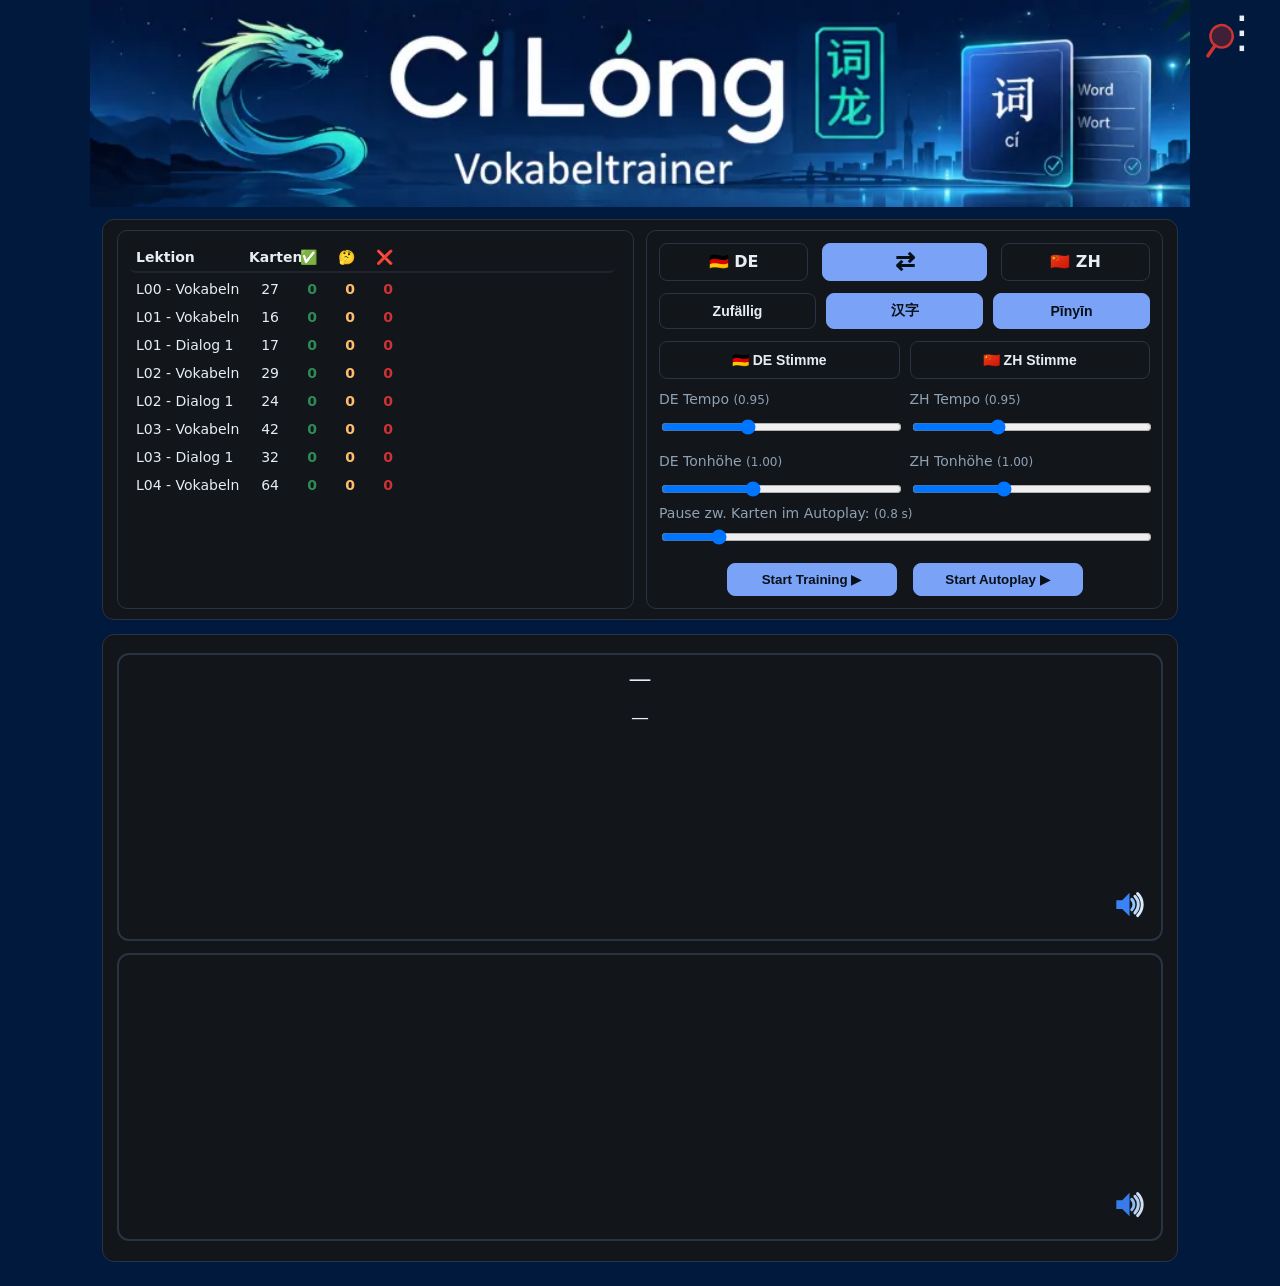
==== commit 9d11505f: "Add files via upload" ====
--- a/index.html
+++ b/index.html
@@ -21,6 +21,29 @@
 
 <body>
 
+    <!-- ✅ Such-Icon links neben dem Drei-Punkte-Symbol -->
+    <div id="searchToggle" class="menu-search-icon" aria-label="Suche öffnen">
+        <svg xmlns="http://www.w3.org/2000/svg"
+            width="100"
+            height="100"
+            viewBox="0 0 100 100"
+            fill="none">
+
+            <!-- Glas -->
+            <circle cx="42" cy="42" r="28"
+                    fill="currentColor"
+                    fill-opacity="0.3"
+                    stroke="currentColor"
+                    stroke-width="6"/>
+
+            <!-- Griff -->
+            <line x1="62" y1="62"
+                x2="84" y2="84"
+                stroke="currentColor"
+                stroke-width="9"
+                stroke-linecap="round"/>
+        </svg>
+    </div>
     <!-- ✅ Drei-Punkte-Menü Icon (oben rechts) -->
     <div id="menuToggle" class="menu-toggle-icon">⋮</div>
 
@@ -79,6 +102,7 @@
 
 <!-- ✅ Overlay MUSS außerhalb des Menüs und Containers stehen -->
 <div id="sideOverlay"></div>
+<div id="searchOverlay" class="dialog-overlay"></div>
 
 <!-- ✅ Header OHNE .container → kein Top-Abstand -->
 <header class="app-header">
@@ -281,6 +305,32 @@
     </div>
 </div>
 
+<div id="searchPanel" class="debug hidden">
+    <div class="debug-head">
+        <div class="title" data-i18n="searchTitle">Suche</div>
+        <button id="btnCloseSearch" class="btn ghost">✕</button>
+    </div>
+    <div class="debug-body">
+        <div class="debug-section">
+            <label class="lbl" for="searchInput" data-i18n="searchLabel">Begriff suchen</label>
+            <div class="search-input-row">
+                <div class="search-lang-toggle">
+                    <button id="searchLangDe" class="btn toggle active">DE</button>
+                    <button id="searchLangZh" class="btn toggle">ZH</button>
+                </div>
+                <input id="searchInput" class="input" type="search" placeholder="z. B. 汉字, Pinyin, Satz...">
+                <button id="searchButton" class="btn" data-i18n="searchButton">Suchen</button>
+            </div>
+        </div>
+        <div class="debug-section">
+            <div class="h" data-i18n="searchResultsTitle">Ergebnisse</div>
+            <div id="searchResults" class="search-results">
+                <div class="search-hint" data-i18n="searchHint">Tippe einen Begriff ein und drücke Enter.</div>
+            </div>
+        </div>
+    </div>
+</div>
+
 </main>
 </body>
 </html>
--- a/assets/css/style.css
+++ b/assets/css/style.css
@@ -780,14 +780,15 @@
 #lessonSelect option {
     display: grid;
     grid-template-columns:
-        100px   /* Lektion */
-         35px   /* Karten */
+        105px   /* Lektion */
+         30px   /* Karten */
          30px   /* strong (✅) */
          30px   /* weak   (🤔) */
          30px;  /* unknown (❌) */  
     gap: 8px;
     font-family: inherit;
     font-size: 14px;
+	white-space: pre-line;
     padding: 4px 6px;
 }
 
@@ -855,8 +856,8 @@
 .lt-row {
     display: grid;
     grid-template-columns:
-       100px   /* Lektion */
-        35px   /* Karten */
+       105px   /* Lektion */
+        30px   /* Karten */
         30px   /* strong (✅) */
         30px   /* weak   (🤔) */
         30px;  /* unknown (❌) */
@@ -864,6 +865,7 @@
     gap: 8px;
     padding: 4px 6px;
     font-size: 14px;
+	white-space: pre-line;
     align-items: center;
     background: var(--color-card);
     border-radius: 6px;
@@ -954,6 +956,157 @@
 	z-index: 1000;
 }
 
+#searchToggle {
+    position: absolute;
+    top: -10px;
+    right: 11px;
+    width: 100px;
+    height: 100px;
+    display: flex;
+    align-items: center;
+    justify-content: center;
+    font-size: 20px;
+    border-radius: 12px;
+    background: transparent;
+    border: none;
+    color: var(--bad);
+    cursor: pointer;
+    z-index: 998;
+}
+
+#searchToggle svg {
+    width: 40px;
+    height: 40px;
+    display: block;
+    transform: rotate(80deg);
+    transform-origin: center;
+    fill: currentColor;
+}
+
+.dialog-overlay {
+    position: fixed;
+    inset: 0;
+    background: var(--color-overlay);
+    opacity: 0;
+    pointer-events: none;
+    transition: opacity 0.25s ease;
+    z-index: 900;
+}
+
+.dialog-overlay.active {
+    opacity: 1;
+    pointer-events: auto;
+}
+
+#searchPanel {
+    max-width: 520px;
+    left: 50%;
+    top: 10%;
+    transform: translateX(-50%);
+    right: auto;
+    bottom: auto;
+    width: calc(100% - 32px);
+}
+
+.search-input-row {
+    display: flex;
+    gap: 8px;
+    align-items: center;
+    flex-wrap: wrap;
+}
+
+.search-lang-toggle{
+    display:flex;
+    gap:6px;
+    align-items:center;
+}
+.search-lang-toggle .btn{
+    padding:6px 10px;
+    font-size:13px;
+}
+.search-lang-toggle .btn.active{
+    background: var(--primary-bg);
+    border-color: var(--primary-border);
+    color: var(--accent-text);
+}
+
+#searchInput {
+    flex: 1 1 220px;
+    min-width: 160px;
+}
+
+.search-results {
+    display: grid;
+    gap: 10px;
+}
+
+.search-result {
+    border: 1px solid var(--color-border);
+    border-radius: 10px;
+    padding: 12px;
+    cursor: pointer;
+    background: var(--color-card);
+    transition: background 0.2s ease, transform 0.2s ease;
+}
+
+.search-result:hover {
+    background: rgba(255,255,255,0.08);
+    transform: translateY(-1px);
+}
+
+.search-result mark,
+.search-result mark {
+    background: #ffd54f;
+    color: inherit;
+    padding: 0 2px;
+    border-radius: 3px;
+}
+
+.search-result-main {
+    display: flex;
+    flex-wrap: wrap;
+    justify-content: space-between;
+    gap: 8px;
+    align-items: center;
+    margin-bottom: 6px;
+}
+
+.search-result-main strong {
+    font-size: 15px;
+}
+
+.search-result-lesson {
+    color: var(--muted);
+    font-size: 13px;
+}
+
+.search-result-sub,
+.search-result-sent {
+    font-size: 14px;
+    color: var(--text);
+    line-height: 1.4;
+}
+
+.search-result-row{display:flex;gap:12px;flex-wrap:wrap;margin-top:8px}
+.search-result-col{flex:1 1 120px}
+.search-sentences{margin-top:10px;display:flex;flex-direction:column;gap:6px}
+.search-sent-de,.search-sent-py,.search-sent-zh{font-size:14px}
+.search-sent-py{color:var(--muted)}
+.search-sent-zh{font-family: system-ui, -apple-system, "Segoe UI", Roboto, "Helvetica Neue", Arial;}
+
+.search-result-label {
+    color: var(--muted);
+    font-weight: 600;
+    margin-right: 6px;
+}
+
+.search-hint,
+.search-empty {
+    color: var(--muted);
+    font-size: 14px;
+    padding: 12px 0;
+}
+
 /* =======================
    Einstellungen Menü
    ======================= */
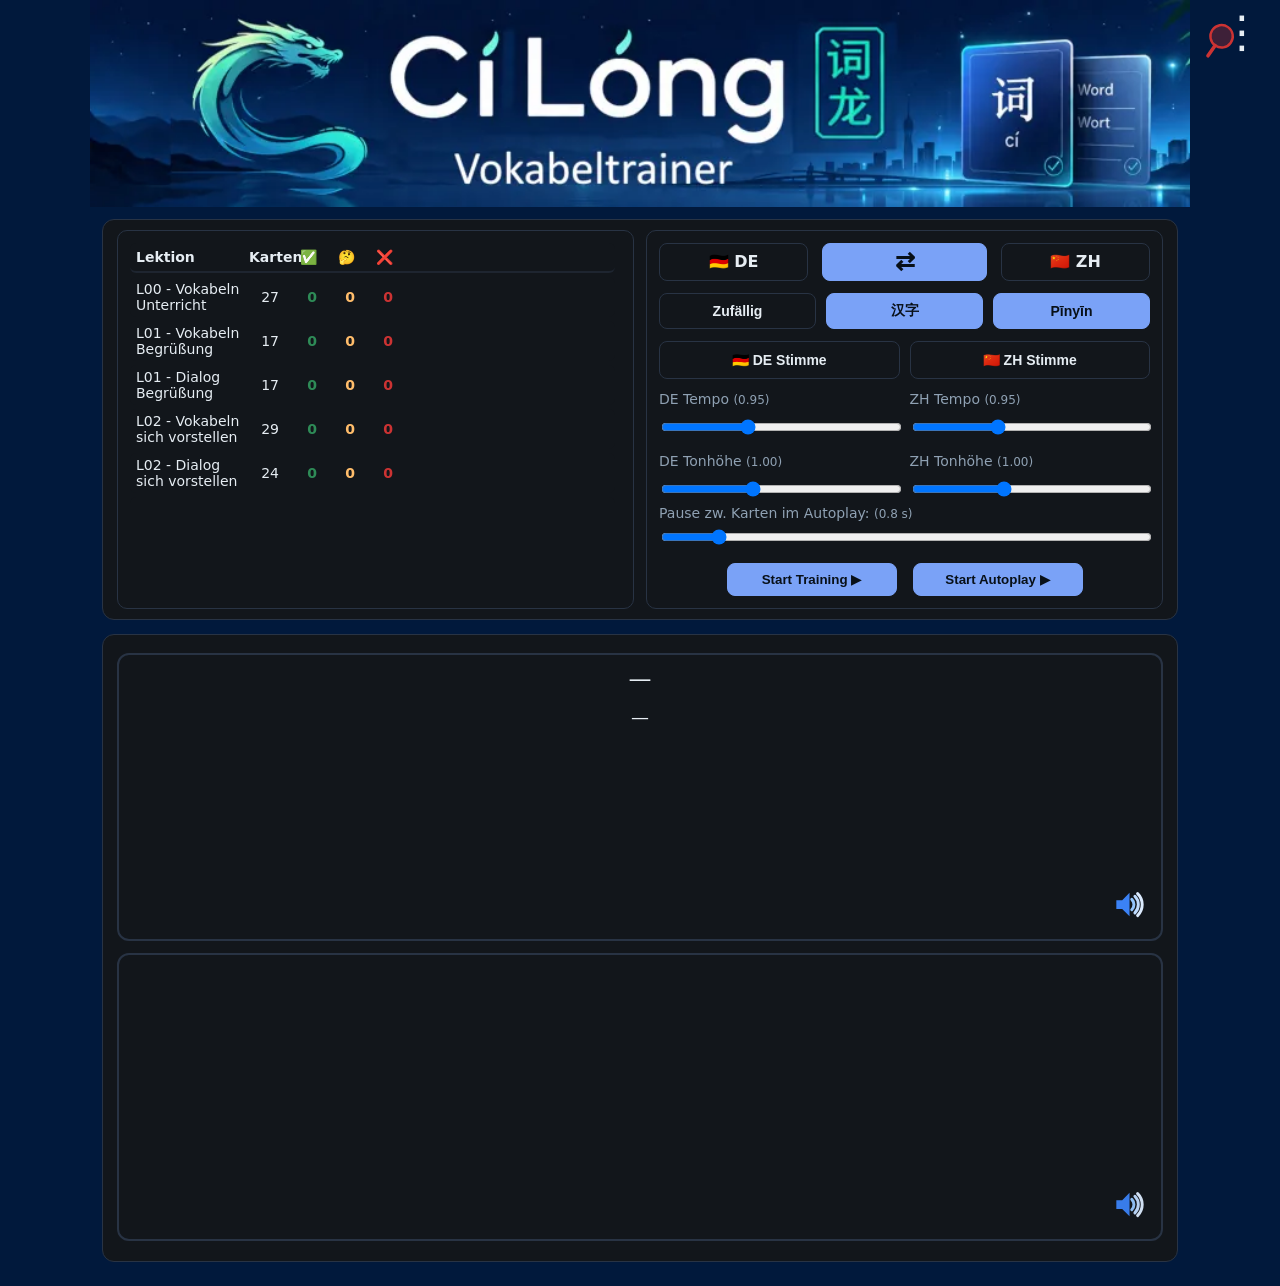
==== commit cb6e7b8d: "Add files via upload" ====
--- a/index.html
+++ b/index.html
@@ -19,6 +19,16 @@
     <script id="jsMain" src="./assets/js/app.js"></script>
 </head>
 
+<!-- Google tag (gtag.js) -->
+<script async src="https://www.googletagmanager.com/gtag/js?id=G-9HRK06DDXP"></script>
+<script>
+  window.dataLayer = window.dataLayer || [];
+  function gtag(){dataLayer.push(arguments);}
+  gtag('js', new Date());
+
+  gtag('config', 'G-9HRK06DDXP');
+</script>
+
 <body>
 
     <!-- ✅ Such-Icon links neben dem Drei-Punkte-Symbol -->
--- a/assets/css/style.css
+++ b/assets/css/style.css
@@ -321,7 +321,7 @@
 .stats-bar{margin-top:8px;color:#a7b5c5;font-size:13px;text-align:center}
 .debug {
   position: fixed;
-  inset: 5% 5% auto 5%;
+  inset: 80px 5% auto 5%;
   background: var(--color-card);
   border: 1px solid var(--color-border);
   border-radius: 12px;
@@ -802,17 +802,7 @@
     font-weight: 600;
 }
 
-.lesson-table {
-    display: flex;
-    flex-direction: column;
-    gap: 4px;
-}
-
-.lt-head {
-    background: var(--color-card);
-    border-bottom: 2px solid var(--color-border);
-    font-weight: 600;
-}
+
 
 /* ================================
    Neue Spalte: Schwach (⚠️)
@@ -1001,11 +991,12 @@
 #searchPanel {
     max-width: 520px;
     left: 50%;
-    top: 10%;
+    top: 80px; /* Align with voice panel */
     transform: translateX(-50%);
     right: auto;
     bottom: auto;
     width: calc(100% - 32px);
+    z-index: 1000;
 }
 
 .search-input-row {
@@ -1056,7 +1047,7 @@
 
 .search-result mark,
 .search-result mark {
-    background: #ffd54f;
+    background: #4fd54f;
     color: inherit;
     padding: 0 2px;
     border-radius: 3px;
@@ -1075,9 +1066,25 @@
     font-size: 15px;
 }
 
-.search-result-lesson {
+.search-result-header {
+    display: flex;
+    justify-content: space-between;
+    align-items: center;
+    gap: 12px;
+    flex-wrap: wrap;
+    margin-bottom: 8px;
+}
+
+.search-result-lesson,
+.search-result-id {
     color: var(--muted);
     font-size: 13px;
+    font-weight: 600;
+}
+
+.search-result-id {
+    text-align: right;
+    white-space: nowrap;
 }
 
 .search-result-sub,
@@ -1088,6 +1095,7 @@
 }
 
 .search-result-row{display:flex;gap:12px;flex-wrap:wrap;margin-top:8px}
+.search-result-line{display:block;margin-top:8px}
 .search-result-col{flex:1 1 120px}
 .search-sentences{margin-top:10px;display:flex;flex-direction:column;gap:6px}
 .search-sent-de,.search-sent-py,.search-sent-zh{font-size:14px}
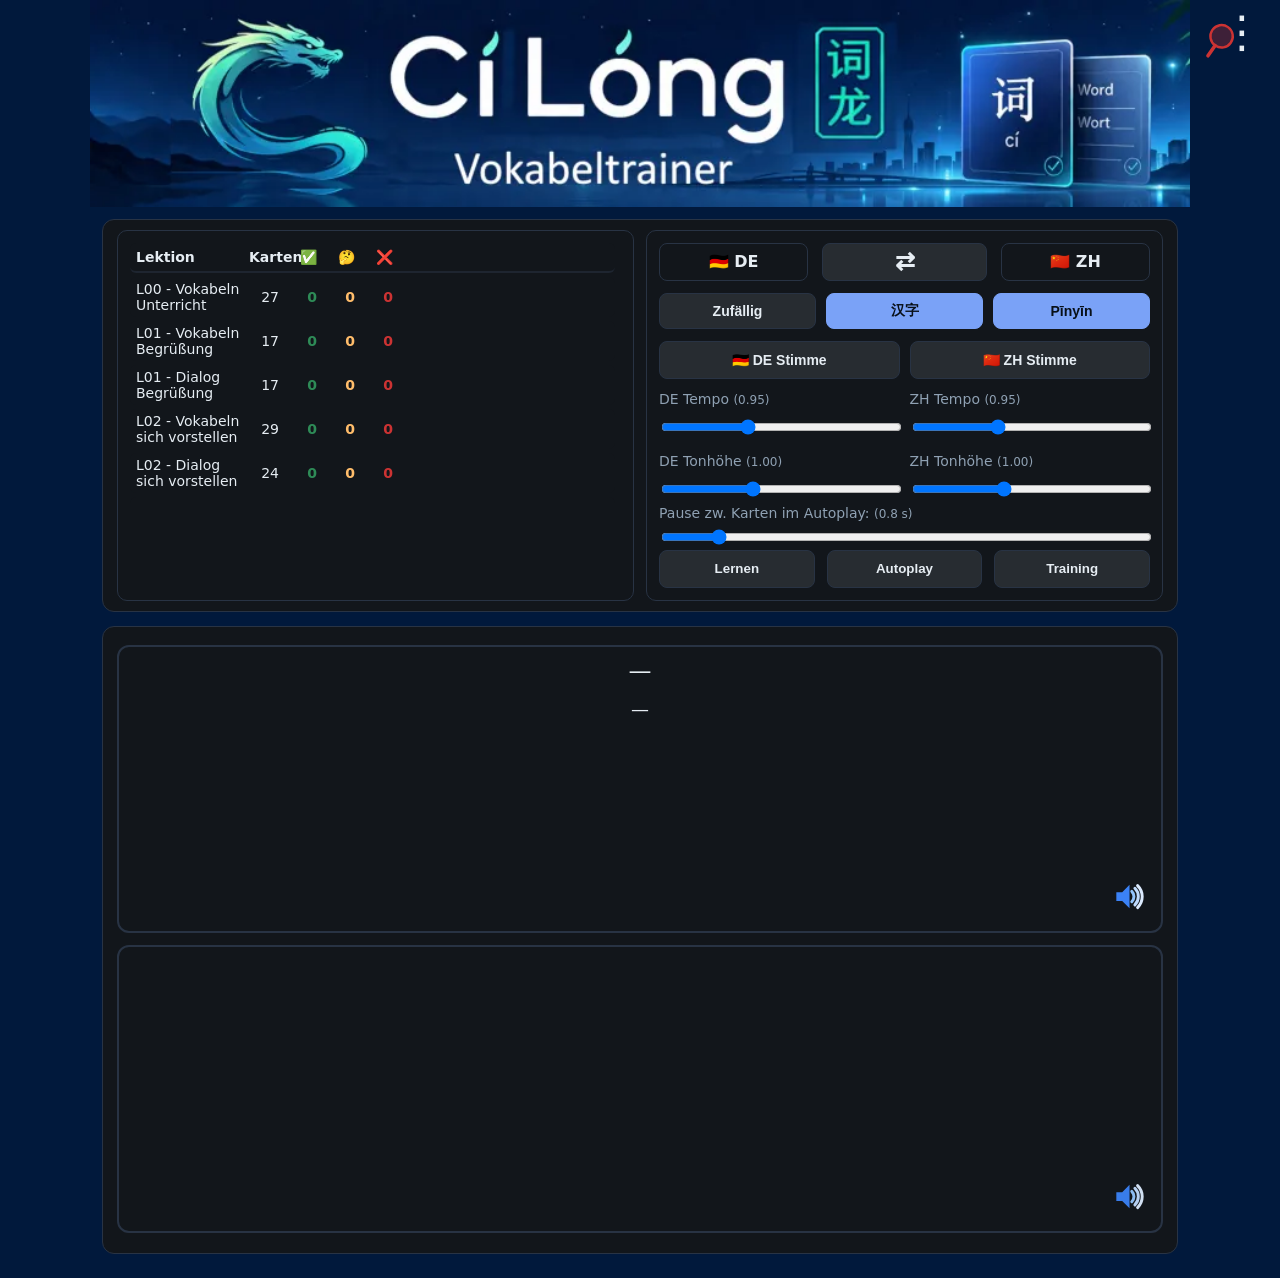
==== commit 1dc3ff6d: "Add files via upload" ====
--- a/index.html
+++ b/index.html
@@ -1,346 +1,353 @@
-<!DOCTYPE html>
-<html lang="de">
-
-<head>
-    <meta charset="UTF-8">
-    <meta name="viewport" content="width=device-width, initial-scale=1.0">
-    <title>Flashcards Chinesisch</title>
-    
-    <!-- PWA -->
-    <link rel="manifest" href="./manifest.json">
-    <meta name="theme-color" content="#000000" id="theme-color-meta">
-    <link rel="apple-touch-icon" sizes="192x192" href="./icons/icon-192.png">
-    <meta name="mobile-web-app-capable" content="yes">
-    <meta name="apple-mobile-web-app-status-bar-style" content="default">
-    <meta name="apple-mobile-web-app-title" content="CiLong">
-	
-    <!-- Styles & Script mit Versionierung -->
-	<link id="cssMain" rel="stylesheet" href="./assets/css/style.css">
-    <script id="jsMain" src="./assets/js/app.js"></script>
-</head>
-
-<!-- Google tag (gtag.js) -->
-<script async src="https://www.googletagmanager.com/gtag/js?id=G-9HRK06DDXP"></script>
-<script>
-  window.dataLayer = window.dataLayer || [];
-  function gtag(){dataLayer.push(arguments);}
-  gtag('js', new Date());
-
-  gtag('config', 'G-9HRK06DDXP');
-</script>
-
-<body>
-
-    <!-- ✅ Such-Icon links neben dem Drei-Punkte-Symbol -->
-    <div id="searchToggle" class="menu-search-icon" aria-label="Suche öffnen">
-        <svg xmlns="http://www.w3.org/2000/svg"
-            width="100"
-            height="100"
-            viewBox="0 0 100 100"
-            fill="none">
-
-            <!-- Glas -->
-            <circle cx="42" cy="42" r="28"
-                    fill="currentColor"
-                    fill-opacity="0.3"
-                    stroke="currentColor"
-                    stroke-width="6"/>
-
-            <!-- Griff -->
-            <line x1="62" y1="62"
-                x2="84" y2="84"
-                stroke="currentColor"
-                stroke-width="9"
-                stroke-linecap="round"/>
-        </svg>
-    </div>
-    <!-- ✅ Drei-Punkte-Menü Icon (oben rechts) -->
-    <div id="menuToggle" class="menu-toggle-icon">⋮</div>
-
-    <!-- ✅ Seitenmenü für Einstellungen (RICHTIG positioniert) -->
-    <div id="sideMenu" class="side-menu">
-        <h3 data-i18n="settingsTitle">Einstellungen</h3>
-
-        <div class="menu-block">
-            <div class="menu-title" data-i18n="progressTitle">Fortschritt</div>
-            <button id="btnMenuExport" class="btn" data-i18n="progressExport">Fortschritt exportieren</button>
-            <button id="btnMenuImport" class="btn" data-i18n="progressImport">Fortschritt importieren</button>
-            <button id="btnResetLessonProgress" class="btn ghost" data-i18n="progressResetLesson">Aktuelle Lektion zurücksetzen</button>
-            <button id="btnResetAllProgress" class="btn ghost" data-i18n="progressResetAll">Alle Lektionen zurücksetzen</button>
-        </div>
-		<!-- Im Side Menu, z.B. nach dem Reset-Bereich -->
-		<div class="menu-block">
-			<button id="btnInstall" class="btn">
-				📲 App installieren
-			</button>
-		</div>
-        <div class="menu-block">
-            <div class="menu-title" data-i18n="languageTitle">Sprache</div>
-            <label class="lbl" for="uiLangSelect" data-i18n="uiLanguageLabel">UI Sprache</label>
-            <select id="uiLangSelect" class="menu-input">
-                <option value="de" data-i18n="uiLanguageSelectDe">Deutsch</option>
-                <option value="en" data-i18n="uiLanguageSelectEn">English</option>
-                <option value="zh" data-i18n="uiLanguageSelectZh">中文</option>
-                <option value="fr" data-i18n="uiLanguageSelectFr">Français</option>
-            </select>
-        </div>
-
-        <div class="menu-block">
-            <div class="menu-title" data-i18n="themeTitle">Theme</div>
-            <select id="themeSelect" class="menu-input">
-                <option value="dark" data-i18n="themeDark">Dark Mode</option>
-                <option value="light-orange" data-i18n="themeLightOrange">Light‑Orange</option>
-                <option value="light-warm" data-i18n="themeLightWarm">Light‑Warm</option>
-                <option value="light-blue" data-i18n="themeLightBlue">Light‑Blue</option>
-            </select>
-        </div>
-
-
-        <div class="menu-block">
-            <label class="lbl" id="gapLabel" data-i18n="delayLabel">Satz‑Delay (Sekunden):</label>
-            <input id="delayInput" type="number" min="0" max="15" step="0.5" value="5" class="menu-input">
-        </div>
-		
-		<a href="help.html" target="_blank" rel="noopener">
-		  📘 Hilfe
-		</a>
-
-        <div class="menu-version">
-            <span data-i18n="settingsVersion">Version:</span> <span id="appVersion"></span>
-        </div>
-    </div>
-
-<!-- ✅ Overlay MUSS außerhalb des Menüs und Containers stehen -->
-<div id="sideOverlay"></div>
-<div id="searchOverlay" class="dialog-overlay"></div>
-
-<!-- ✅ Header OHNE .container → kein Top-Abstand -->
-<header class="app-header">
-  <img
-    src="assets/img/header.png"
-    alt="App Banner"
-    class="header-banner"
-  />
-</header>
-
-<!-- ✅ Ab hier beginnt der normale Seiteninhalt -->
-<main class="container">
-
-
-
-<!-- ====================================================================== -->
-<!-- KONFIG-BLOCK -->
-<!-- ====================================================================== -->
-
-<section class="card cfg">
-    <div class="grid-2">
-
-        <!-- Lektionen -->
-        <div class="pane">
-  
-            <select id="lessonSelect" class="select" multiple size="10"></select>
-
-            <!-- ✅ Neue Tabelle für die Lektionen-Auswahl -->
-            <div id="lessonTable" class="lesson-table"></div>
-
-            
-        </div>
-
-        <!-- Richtung / Reihenfolge / Autoplay -->
-        <div class="pane">
-
-           
-
-            <div class="mode-inline">
-                <div class="mode-item" id="modeLeft">🇩🇪 DE</div>
-                <button id="btnSwapMode" class="btn ghost swap" data-i18n-title="modeSwitchTitle">⇄</button>
-                <div class="mode-item" id="modeRight">🇨🇳 ZH</div>
-            </div>
-
-            <div class="actions-inline mt8">
-                <button id="btnOrderToggle" class="btn toggle" data-i18n="orderRandom">Zufällig</button>
-                <button id="btnToggleHanzi" class="btn ghost toggle active">汉字</button>
-                <button id="btnTogglePinyin" class="btn ghost toggle active" data-i18n="pinyinButton">Pinyin</button>
-            </div>
-
-
-            <!-- Stimmen -->
-            <div class="two-col mt12">
-                <button id="btnVoiceDe" class="btn large fit voice-btn" data-i18n="voiceButtonDe">DE Stimme</button>
-                <button id="btnVoiceZh" class="btn large fit voice-btn" data-i18n="voiceButtonZh">ZH Stimme</button>
-            </div>
-			
-            <div class="two-col mt8 voice-grids">
-                <div class="voice-config">
-                    <label class="lbl" id="rateDeLabel" data-i18n="rateDeLabel">DE Tempo <span id="rateDeVal" class="hint">(0.95)</span></label>
-                    <input id="rateDeRange" class="voice-range" type="range" min="0.6" max="1.6" step="0.05" value="0.95">
-
-                    <label class="lbl" id="pitchDeLabel" data-i18n="pitchDeLabel">DE Tonhöhe <span id="pitchDeVal" class="hint">(1.00)</span></label>
-                    <input id="pitchDeRange" class="voice-range" type="range" min="0.7" max="1.5" step="0.05" value="1.00">
-                </div>
-
-                <div class="voice-config">
-                    <label class="lbl" id="rateZhLabel" data-i18n="rateZhLabel">ZH Tempo <span id="rateZhVal" class="hint">(0.95)</span></label>
-                    <input id="rateZhRange" class="voice-range" type="range" min="0.6" max="1.6" step="0.05" value="0.95">
-
-                    <label class="lbl" id="pitchZhLabel" data-i18n="pitchZhLabel">ZH Tonhöhe <span id="pitchZhVal" class="hint">(1.00)</span></label>
-                    <input id="pitchZhRange" class="voice-range" type="range" min="0.7" max="1.5" step="0.05" value="1.00">
-                </div>
-            </div>
-
-			
-            <div class="mt8 gap-row">
-                <label class="lbl" data-i18n="autoplayGapLabel">
-                    Pause zw. Karten im Autoplay:
-                    <span id="gapVal" class="hint">(0.8 s)</span>
-                </label>
-                <input id="gapRange" type="range" min="0.6" max="2.5" step="0.1" value="0.8">
-            </div>
-			
-			
-            <div class="stack mt12">
-                <div class="training-group">
-                    <button id="btnStart" class="btn primary" data-i18n="trainingStart">Training starten ▶</button>
-                    <button id="btnAutoplay" class="btn ghost" data-i18n="autoPlay">Autoplay ▶︎</button>
-                </div>
-            </div>
-
-        </div>
-    </div>
-</section>
-
-<!-- ====================================================================== -->
-<!-- LERN-KARTE -->
-<!-- ====================================================================== -->
-
-<section class="card learn" id="learnSection">
-
-    <div class="section-title">
-        <span id="cardLesson" class="left"></span>
-        <span id="cardTitle" class="right"></span>
-    </div>
-
-    <div id="lessonStats" class="stats-bar"></div>
-
-    <!-- FRAGE -->
-    <div id="promptBox" class="prompt-box">
-
-        <div class="prompt-row">
-            <div class="prompt-col">
-                <div id="promptWord" class="prompt big">—</div>
-
-                <!-- Pinyin vom WORT -->
-                <div id="promptWordSub" class="prompt sub small"></div>
-
-                <!-- ✅ POS -->
-                <div id="promptPOS" class="prompt pos small"></div>
-            </div>
-        </div>
-
-        <div class="prompt-row">
-            <div class="prompt-col">
-                <div id="promptSent" class="prompt">—</div>
-
-                <div id="speakerQuestion" class="card-speaker">
-                    <svg viewBox="0 0 24 24" aria-hidden="true" focusable="false">
-                        <path d="M5 9v6h4l5 5V4L9 9H5z" fill="#3b82f6"/>
-                        <path d="M15.54 8.46a5 5 0 0 1 0 7.07" fill="none" stroke="#93c5fd" stroke-width="2" stroke-linecap="round"/>
-                        <path d="M17.66 6.34a8 8 0 0 1 0 11.32" fill="none" stroke="#bfdbfe" stroke-width="2" stroke-linecap="round"/>
-                        <path d="M19.5 4.5a10.5 10.5 0 0 1 0 15" fill="none" stroke="#dbeafe" stroke-width="2" stroke-linecap="round"/>
-                    </svg>
-                </div>
-            </div>
-        </div>
-    </div>
-
-    <!-- LÖSUNG -->
-    <div class="solution">
-        <div id="solBox" class="sol masked">
-
-            <div class="sol-part">
-                <div id="solWord" class="sol-text">—</div>
-            </div>
-
-            <div class="sol-part">
-                <div id="solSent" class="sol-text">—</div>
-                <div id="speakerAnswer" class="card-speaker">
-                    <svg viewBox="0 0 24 24" aria-hidden="true" focusable="false">
-                        <path d="M5 9v6h4l5 5V4L9 9H5z" fill="#3b82f6"/>
-                        <path d="M15.54 8.46a5 5 0 0 1 0 7.07" fill="none" stroke="#93c5fd" stroke-width="2" stroke-linecap="round"/>
-                        <path d="M17.66 6.34a8 8 0 0 1 0 11.32" fill="none" stroke="#bfdbfe" stroke-width="2" stroke-linecap="round"/>
-                        <path d="M19.5 4.5a10.5 10.5 0 0 1 0 15" fill="none" stroke="#dbeafe" stroke-width="2" stroke-linecap="round"/>
-                    </svg>
-                </div>
-            </div>
-        </div>
-    </div>
-
-    <!-- Navigation -->
-    <div class="card-controls">
-        <button id="btnPrev" class="btn" data-i18n="prev">◀ Zurück</button>
-        <button id="btnReveal" class="btn ghost" disabled data-i18n="reveal">Aufdecken</button>
-        <button id="btnNext" class="btn" disabled data-i18n="next">Nächste ▶</button>
-    </div>
-
-    <!-- Rating-Bar -->
-    <div class="ratebar" id="rateBar" style="display:none;">
-        <button id="btnRateUnknown" class="btn rate bad" disabled data-i18n="rateUnknown">❌ Nicht gewusst</button>
-
-		<button id="btnRateKnown" class="btn rate good" disabled data-i18n="rateKnown">✅ Gewusst</button>
-    </div>
-
- <!--   <div id="sessionStats" class="stats-bar">—</div> -->
-</section>
-
-<!-- ====================================================================== -->
-<!-- VOICE PANEL -->
-<!-- ====================================================================== -->
-
-<div id="voicePanel" class="debug hidden">
-    <div class="debug-head">
-        <div class="title" data-i18n="voicePanelTitle">Stimmen</div>
-        <button id="btnCloseVoices" class="btn ghost" data-i18n="voicePanelClose">✕</button>
-    </div>
-
-    <div class="debug-body">
-        <div class="debug-section">
-            <div class="h" data-i18n="voicePanelHintTitle">Hinweis</div>
-            <p data-i18n="voicePanelHint">Wähle eine Stimme für die aktuell geöffnete Sprache.</p>
-        </div>
-
-        <div class="debug-section">
-            <div class="h" data-i18n="voiceListTitle">Stimmenliste</div>
-            <div id="dbgVoices"></div>
-        </div>
-    </div>
-</div>
-
-<div id="searchPanel" class="debug hidden">
-    <div class="debug-head">
-        <div class="title" data-i18n="searchTitle">Suche</div>
-        <button id="btnCloseSearch" class="btn ghost">✕</button>
-    </div>
-    <div class="debug-body">
-        <div class="debug-section">
-            <label class="lbl" for="searchInput" data-i18n="searchLabel">Begriff suchen</label>
-            <div class="search-input-row">
-                <div class="search-lang-toggle">
-                    <button id="searchLangDe" class="btn toggle active">DE</button>
-                    <button id="searchLangZh" class="btn toggle">ZH</button>
-                </div>
-                <input id="searchInput" class="input" type="search" placeholder="z. B. 汉字, Pinyin, Satz...">
-                <button id="searchButton" class="btn" data-i18n="searchButton">Suchen</button>
-            </div>
-        </div>
-        <div class="debug-section">
-            <div class="h" data-i18n="searchResultsTitle">Ergebnisse</div>
-            <div id="searchResults" class="search-results">
-                <div class="search-hint" data-i18n="searchHint">Tippe einen Begriff ein und drücke Enter.</div>
-            </div>
-        </div>
-    </div>
-</div>
-
-</main>
-</body>
+<!DOCTYPE html>
+<html lang="de">
+
+<head>
+    <meta charset="UTF-8">
+    <meta name="viewport" content="width=device-width, initial-scale=1.0">
+    <title>Flashcards Chinesisch</title>
+    
+    <!-- PWA -->
+    <link rel="manifest" href="./manifest.json">
+    <meta name="theme-color" content="#000000" id="theme-color-meta">
+    <link rel="apple-touch-icon" sizes="192x192" href="./icons/icon-192.png">
+    <meta name="mobile-web-app-capable" content="yes">
+    <meta name="apple-mobile-web-app-status-bar-style" content="default">
+    <meta name="apple-mobile-web-app-title" content="CiLong">
+	
+    <!-- Styles & Script mit Versionierung -->
+	<link id="cssMain" rel="stylesheet" href="./assets/css/style.css">
+    <script id="jsMain" src="./assets/js/app.js"></script>
+	<script 
+		data-goatcounter="https://cilong.goatcounter.com/count"
+		async 
+		src="https://gc.zgo.at/count.js">
+	</script>	
+	<script>
+	window.addEventListener("load", function () {
+	  if (window.goatcounter) {
+		window.goatcounter.count({
+		  path: '/app-start',
+		  title: 'App gestartet'
+		});
+	  }
+	});
+	</script>
+
+</head>
+
+<body>
+
+    <!-- ✅ Such-Icon links neben dem Drei-Punkte-Symbol -->
+    <div id="searchToggle" class="menu-search-icon" aria-label="Suche öffnen">
+        <svg xmlns="http://www.w3.org/2000/svg"
+            width="100"
+            height="100"
+            viewBox="0 0 100 100"
+            fill="none">
+
+            <!-- Glas -->
+            <circle cx="42" cy="42" r="28"
+                    fill="currentColor"
+                    fill-opacity="0.3"
+                    stroke="currentColor"
+                    stroke-width="6"/>
+
+            <!-- Griff -->
+            <line x1="62" y1="62"
+                x2="84" y2="84"
+                stroke="currentColor"
+                stroke-width="9"
+                stroke-linecap="round"/>
+        </svg>
+    </div>
+    <!-- ✅ Drei-Punkte-Menü Icon (oben rechts) -->
+    <div id="menuToggle" class="menu-toggle-icon">⋮</div>
+
+    <!-- ✅ Seitenmenü für Einstellungen (RICHTIG positioniert) -->
+    <div id="sideMenu" class="side-menu">
+        <h3 data-i18n="settingsTitle">Einstellungen</h3>
+
+        <div class="menu-block">
+            <div class="menu-title" data-i18n="progressTitle">Fortschritt</div>
+            <button id="btnMenuExport" class="btn" data-i18n="progressExport">Fortschritt exportieren</button>
+            <button id="btnMenuImport" class="btn" data-i18n="progressImport">Fortschritt importieren</button>
+            <button id="btnResetLessonProgress" class="btn ghost" data-i18n="progressResetLesson">Aktuelle Lektion zurücksetzen</button>
+            <button id="btnResetAllProgress" class="btn ghost" data-i18n="progressResetAll">Alle Lektionen zurücksetzen</button>
+        </div>
+		<!-- Im Side Menu, z.B. nach dem Reset-Bereich -->
+		<div class="menu-block">
+			<button id="btnInstall" class="btn">
+				📲 App installieren
+			</button>
+		</div>
+        <div class="menu-block">
+            <div class="menu-title" data-i18n="languageTitle">Sprache</div>
+            <label class="lbl" for="uiLangSelect" data-i18n="uiLanguageLabel">UI Sprache</label>
+            <select id="uiLangSelect" class="menu-input">
+                <option value="de" data-i18n="uiLanguageSelectDe">Deutsch</option>
+                <option value="en" data-i18n="uiLanguageSelectEn">English</option>
+                <option value="zh" data-i18n="uiLanguageSelectZh">中文</option>
+                <option value="fr" data-i18n="uiLanguageSelectFr">Français</option>
+            </select>
+        </div>
+
+        <div class="menu-block">
+            <div class="menu-title" data-i18n="themeTitle">Theme</div>
+            <select id="themeSelect" class="menu-input">
+                <option value="dark" data-i18n="themeDark">Dark Mode</option>
+                <option value="light-orange" data-i18n="themeLightOrange">Light‑Orange</option>
+                <option value="light-warm" data-i18n="themeLightWarm">Light‑Warm</option>
+                <option value="light-blue" data-i18n="themeLightBlue">Light‑Blue</option>
+            </select>
+        </div>
+
+
+        <div class="menu-block">
+            <label class="lbl" id="gapLabel" data-i18n="delayLabel">Satz‑Delay (Sekunden):</label>
+            <input id="delayInput" type="number" min="0" max="15" step="0.5" value="5" class="menu-input">
+        </div>
+		
+		<a href="help.html" target="_blank" rel="noopener">
+		  📘 Hilfe
+		</a>
+
+        <div class="menu-version">
+            <span data-i18n="settingsVersion">Version:</span> <span id="appVersion"></span>
+        </div>
+    </div>
+
+<!-- ✅ Overlay MUSS außerhalb des Menüs und Containers stehen -->
+<div id="sideOverlay"></div>
+<div id="searchOverlay" class="dialog-overlay"></div>
+
+<!-- ✅ Header OHNE .container → kein Top-Abstand -->
+<header class="app-header">
+  <img
+    src="assets/img/header.png"
+    alt="App Banner"
+    class="header-banner"
+  />
+</header>
+
+<!-- ✅ Ab hier beginnt der normale Seiteninhalt -->
+<main class="container">
+
+
+
+<!-- ====================================================================== -->
+<!-- KONFIG-BLOCK -->
+<!-- ====================================================================== -->
+
+<section class="card cfg">
+    <div class="grid-2">
+
+        <!-- Lektionen -->
+        <div class="pane">
+  
+            <select id="lessonSelect" class="select" multiple size="10"></select>
+
+            <!-- ✅ Neue Tabelle für die Lektionen-Auswahl -->
+            <div id="lessonTable" class="lesson-table"></div>
+
+            
+        </div>
+
+        <!-- Richtung / Reihenfolge / Autoplay -->
+        <div class="pane">
+
+           
+
+            <div class="mode-inline">
+                <div class="mode-item" id="modeLeft">🇩🇪 DE</div>
+                <button id="btnSwapMode" class="btn ghost swap" data-i18n-title="modeSwitchTitle">⇄</button>
+                <div class="mode-item" id="modeRight">🇨🇳 ZH</div>
+            </div>
+
+            <div class="actions-inline mt8">
+                <button id="btnOrderToggle" class="btn toggle" data-i18n="orderRandom">Zufällig</button>
+                <button id="btnToggleHanzi" class="btn toggle active">汉字</button>
+                <button id="btnTogglePinyin" class="btn toggle active" data-i18n="pinyinButton">Pinyin</button>
+            </div>
+
+
+            <!-- Stimmen -->
+            <div class="two-col mt12">
+                <button id="btnVoiceDe" class="btn large fit voice-btn" data-i18n="voiceButtonDe">DE Stimme</button>
+                <button id="btnVoiceZh" class="btn large fit voice-btn" data-i18n="voiceButtonZh">ZH Stimme</button>
+            </div>
+			
+            <div class="two-col mt8 voice-grids">
+                <div class="voice-config">
+                    <label class="lbl" id="rateDeLabel" data-i18n="rateDeLabel">DE Tempo <span id="rateDeVal" class="hint">(0.95)</span></label>
+                    <input id="rateDeRange" class="voice-range" type="range" min="0.6" max="1.6" step="0.05" value="0.95">
+
+                    <label class="lbl" id="pitchDeLabel" data-i18n="pitchDeLabel">DE Tonhöhe <span id="pitchDeVal" class="hint">(1.00)</span></label>
+                    <input id="pitchDeRange" class="voice-range" type="range" min="0.7" max="1.5" step="0.05" value="1.00">
+                </div>
+
+                <div class="voice-config">
+                    <label class="lbl" id="rateZhLabel" data-i18n="rateZhLabel">ZH Tempo <span id="rateZhVal" class="hint">(0.95)</span></label>
+                    <input id="rateZhRange" class="voice-range" type="range" min="0.6" max="1.6" step="0.05" value="0.95">
+
+                    <label class="lbl" id="pitchZhLabel" data-i18n="pitchZhLabel">ZH Tonhöhe <span id="pitchZhVal" class="hint">(1.00)</span></label>
+                    <input id="pitchZhRange" class="voice-range" type="range" min="0.7" max="1.5" step="0.05" value="1.00">
+                </div>
+            </div>
+
+			
+            <div class="mt8 gap-row">
+                <label class="lbl" data-i18n="autoplayGapLabel">
+                    Pause zw. Karten im Autoplay:
+                    <span id="gapVal" class="hint">(0.8 s)</span>
+                </label>
+                <input id="gapRange" type="range" min="0.6" max="2.5" step="0.1" value="0.8">
+            </div>
+			
+			
+            <div class="stack mt12">
+                <div class="training-group">
+					<button id="btnBrowse" class="btn">Lernen</button>
+                    <button id="btnAutoplay" class="btn" data-i18n="autoPlay"></button>
+                    <button id="btnStart" class="btn" data-i18n="trainingStart">Training ▶</button>
+               </div>
+            </div>
+
+        </div>
+    </div>
+</section>
+
+<!-- ====================================================================== -->
+<!-- LERN-KARTE -->
+<!-- ====================================================================== -->
+
+<section class="card learn" id="learnSection">
+
+    <div class="section-title">
+        <span id="cardLesson" class="left"></span>
+        <span id="cardTitle" class="right"></span>
+    </div>
+
+    <div id="lessonStats" class="stats-bar"></div>
+
+    <!-- FRAGE -->
+    <div id="promptBox" class="prompt-box">
+
+        <div class="prompt-row">
+            <div class="prompt-col">
+                <div id="promptWord" class="prompt big">—</div>
+
+                <!-- Pinyin vom WORT -->
+                <div id="promptWordSub" class="prompt sub small"></div>
+
+                <!-- ✅ POS -->
+                <div id="promptPOS" class="prompt pos small"></div>
+            </div>
+        </div>
+
+        <div class="prompt-row">
+            <div class="prompt-col">
+                <div id="promptSent" class="prompt">—</div>
+
+                <div id="speakerQuestion" class="card-speaker">
+                    <svg viewBox="0 0 24 24" aria-hidden="true" focusable="false">
+                        <path d="M5 9v6h4l5 5V4L9 9H5z" fill="#3b82f6"/>
+                        <path d="M15.54 8.46a5 5 0 0 1 0 7.07" fill="none" stroke="#93c5fd" stroke-width="2" stroke-linecap="round"/>
+                        <path d="M17.66 6.34a8 8 0 0 1 0 11.32" fill="none" stroke="#bfdbfe" stroke-width="2" stroke-linecap="round"/>
+                        <path d="M19.5 4.5a10.5 10.5 0 0 1 0 15" fill="none" stroke="#dbeafe" stroke-width="2" stroke-linecap="round"/>
+                    </svg>
+                </div>
+            </div>
+        </div>
+    </div>
+
+    <!-- LÖSUNG -->
+    <div class="solution">
+        <div id="solBox" class="sol masked">
+
+            <div class="sol-part">
+                <div id="solWord" class="sol-text">—</div>
+            </div>
+
+            <div class="sol-part">
+                <div id="solSent" class="sol-text">—</div>
+                <div id="speakerAnswer" class="card-speaker">
+                    <svg viewBox="0 0 24 24" aria-hidden="true" focusable="false">
+                        <path d="M5 9v6h4l5 5V4L9 9H5z" fill="#3b82f6"/>
+                        <path d="M15.54 8.46a5 5 0 0 1 0 7.07" fill="none" stroke="#93c5fd" stroke-width="2" stroke-linecap="round"/>
+                        <path d="M17.66 6.34a8 8 0 0 1 0 11.32" fill="none" stroke="#bfdbfe" stroke-width="2" stroke-linecap="round"/>
+                        <path d="M19.5 4.5a10.5 10.5 0 0 1 0 15" fill="none" stroke="#dbeafe" stroke-width="2" stroke-linecap="round"/>
+                    </svg>
+                </div>
+            </div>
+        </div>
+    </div>
+
+    <!-- Navigation -->
+    <div class="card-controls">
+        <button id="btnPrev" class="btn" data-i18n="prev">◀ Zurück</button>
+        <button id="btnReveal" class="btn ghost" disabled data-i18n="reveal">Aufdecken</button>
+        <button id="btnNext" class="btn" disabled data-i18n="next">Nächste ▶</button>
+    </div>
+
+    <!-- Rating-Bar -->
+    <div class="ratebar" id="rateBar" style="display:none;">
+        <button id="btnRateUnknown" class="btn rate bad" disabled data-i18n="rateUnknown">❌ Nicht gewusst</button>
+
+		<button id="btnRateKnown" class="btn rate good" disabled data-i18n="rateKnown">✅ Gewusst</button>
+    </div>
+
+ <!--   <div id="sessionStats" class="stats-bar">—</div> -->
+</section>
+
+<!-- ====================================================================== -->
+<!-- VOICE PANEL -->
+<!-- ====================================================================== -->
+
+<div id="voicePanel" class="debug hidden">
+    <div class="debug-head">
+        <div class="title" data-i18n="voicePanelTitle">Stimmen</div>
+        <button id="btnCloseVoices" class="btn ghost" data-i18n="voicePanelClose">✕</button>
+    </div>
+
+    <div class="debug-body">
+        <div class="debug-section">
+            <div class="h" data-i18n="voicePanelHintTitle">Hinweis</div>
+            <p data-i18n="voicePanelHint">Wähle eine Stimme für die aktuell geöffnete Sprache.</p>
+        </div>
+
+        <div class="debug-section">
+            <div class="h" data-i18n="voiceListTitle">Stimmenliste</div>
+            <div id="dbgVoices"></div>
+        </div>
+    </div>
+</div>
+
+<div id="searchPanel" class="debug hidden">
+    <div class="debug-head">
+        <div class="title" data-i18n="searchTitle">Suche</div>
+        <button id="btnCloseSearch" class="btn ghost">✕</button>
+    </div>
+    <div class="debug-body">
+        <div class="debug-section">
+            <label class="lbl" for="searchInput" data-i18n="searchLabel">Begriff suchen</label>
+            <div class="search-input-row">
+                <div class="search-lang-toggle">
+                    <button id="searchLangDe" class="btn toggle active">DE</button>
+                    <button id="searchLangZh" class="btn toggle">ZH</button>
+                </div>
+                <input id="searchInput" class="input" type="search" placeholder="z. B. 汉字, Pinyin, Satz...">
+                <button id="searchButton" class="btn" data-i18n="searchButton">Suchen</button>
+            </div>
+        </div>
+        <div class="debug-section">
+            <div class="h" data-i18n="searchResultsTitle">Ergebnisse</div>
+            <div id="searchResults" class="search-results">
+                <div class="search-hint" data-i18n="searchHint">Tippe einen Begriff ein und drücke Enter.</div>
+            </div>
+        </div>
+    </div>
+</div>
+
+</main>
+</body>
 </html>
--- a/assets/css/style.css
+++ b/assets/css/style.css
@@ -1,1503 +1,1534 @@
-/* Version 6.6 */
-:root{  
-	--bg: #01193C;
-	--card: #12161b;
-	--text: #e6edf3;
-	--muted: #8fa1b3;
-	--accent-text: #081018;
-	--border: #283344;
-	--accent: #7aa2f7;
-	--good:#2e8b57; 
-	--bad:#cc3333; 
-	--unsure:#ffbd6b; 
-    --primary-bg: var(--accent);
-    --primary-border: var(--accent);
-}
-
-:root.light-orange {
-    --bg: #ffbb55;
-    --card: #ffffff;
-    --text: #222;
-    --muted: #555;
-	--accent-text: #222;   /* dunkles Textgrau für bessere Lesbarkeit */
-    --border: #bbbbbb;
-	--accent: #ffbb55;    /* z.B. warmes Orange statt blau */
-    --good:   #2e8b57;
-    --bad:    #cc3333;
-    --unsure: #cc9900;
-    --primary-bg: var(--accent);
-    --primary-border: var(--accent);
-}		
-
-/* Light-Warm (Abend, augenschonend) */
-:root.light-warm {
-    --bg: #c97c5d;
-    --card: #F2E9DE;
-    --text: #3a2f25;
-    --muted: #6f5c4b;
-    --accent-text: #3a2f25;
-    --border: #e0d6c9;
-    --accent: #c97c5d;
-    --good:   #5a8f6a;
-    --bad:    #b05a5a;
-    --unsure: #b79a55;
-    --primary-bg: var(--accent);
-    --primary-border: var(--accent);
-}
-
-/* Light-Blue (modern, kühl) */
-:root.light-blue {
-    --bg: #3b82f6;
-    --card: #ffffff;
-    --text: #1f2a37;
-    --muted: #4b5d73;
-    --accent-text: #1f2a37;
-    --border: #c9d7e5;
-    --accent: #3b82f6;
-    --good:   #2e8b57;
-    --bad:    #c24141;
-    --unsure: #d1a22f;
-    --primary-bg: var(--accent);
-    --primary-border: var(--accent);
-}
-
-/* ============================================================
-   Header-Banner – Default (Dark Mode)
-   ============================================================ */
-.header-banner {
-    content: url("../img/header.webp");
-    width: 100%;
-    max-width: 1100px;
-    height: auto;
-    display: block;
-    margin: 0 auto;
-}
-   
-   /* ============================================================
-   Header-Banner je nach Light/Dark Mode
-   ============================================================ */
-   
-html.light-orange .header-banner {
-    content: url("../img/header-light.webp");
-}
-html.light-warm .header-banner {
-    content: url("../img/header-warm.webp");
-}
-
-html.light-blue .header-banner {
-    content: url("../img/header-blue.webp");
-}
-
-main.container {
-    margin-top: 0px;
-}
-
-
-/* ============================================================
-   SEMANTISCHE FARBROLLEN (Bedeutung, nicht Darstellung)
-   UI benutzt NUR diese Variablen
-   ============================================================ */
-
-:root {
-    /* Basisflächen */
-    --color-bg:        var(--bg);
-    --color-card:      var(--card);
-    --color-border:    var(--border);
-
-    /* Text */
-    --color-text:      var(--text);
-    --color-muted:     var(--muted);
-    --color-accent-text: var(--accent-text);
-
-    /* Aktionen / Status */
-    --color-primary:   var(--accent);
-    --color-positive:  var(--good);
-    --color-negative:  var(--bad);
-    --color-warning:   var(--unsure);
-
-    /* Buttons */
-    --color-primary-bg:     var(--primary-bg);
-    --color-primary-border: var(--primary-border);
-	
-	--color-progress-strong:  var(--good);
-	--color-progress-weak:    var(--unsure);
-	--color-progress-bad:     var(--bad);
-	--color-progress-neutral: var(--color-border);
-	
-	--color-table-known:   var(--color-positive);
-	--color-table-unknown: var(--color-negative);
-	--color-table-weak:    var(--color-warning);
-	
-	--color-selected-bg:    color-mix(in srgb, var(--color-primary) 15%, var(--color-card));
-	--color-selected-border: var(--color-primary);
-	--color-overlay: rgba(0,0,0,0.35);
-}
-		
-*{box-sizing:border-box}
-
-html,body{
-    margin:0;
-    padding:0;
-    background: var(--color-bg);
-    color: var(--color-text);
-
-font-family:Inter,system-ui,-apple-system,Segoe UI,Roboto,"Helvetica Neue",Arial,sans-serif
-}
-
-.container{max-width:1100px;margin:24px auto;padding:0 12px}
-header h1{margin:0 0 2px 0;font-size:26px;line-height:1.1}
-.subtitle{margin:0 0 8px 0;color:var(--muted);font-size:14px}
-.top-actions{display:flex;gap:10px;flex-wrap:wrap;align-items:center;margin-bottom:6px; margin-top:10px;} /* Etwas mehr Gap (10px) für bessere Gruppierung (Training + Autoplay) */
-/* NEU: Kinder der Row flexibel machen, um Wrap zu vermeiden (schrumpfen proportional) */
-.top-actions > * {
- flex-shrink: 1; /* Ermöglicht Schrumpfen bei Text-Änderungen, statt Wrap */
-}
-.small-label{font-size:12px;margin-right:2px}
-.btn {
-    background: var(--color-card);
-    border: 1px solid var(--color-border);
-    color: var(--color-text);
-
-	padding:8px 12px;
-	border-radius:8px;
-	cursor:pointer; 
-	flex-shrink: 1;
-	}	/* Global: Buttons schrumpfen leicht bei Bedarf */
-.btn.small{padding:6px 10px;font-size:12px}
-.btn.large{padding:10px 16px;font-size:14px;font-weight:600}
-.btn.primary{
-	background: var(--primary-bg, var(--accent));
-    border-color: var(--primary-border, var(--accent));
-    color: var(--accent-text);
-	font-weight:600; margin-top:12px; 
-	flex: 0 1 auto; 
-	white-space: nowrap; 
-	transition: all 0.2s ease; 
-	max-width: none;
-}
-.btn.ghost{background:transparent}
-.btn.toggle {
-    min-width: 84px;
-    padding: 7px 10px;
-}
-.btn.toggle.active {
-    background: var(--primary-bg, var(--accent));
-    border-color: var(--primary-border, var(--accent));
-    color: var(--accent-text);
-}
-
-.actions-inline {
-    display: flex;
-    gap: 10px;                    /* etwas mehr Gap für bessere Optik */
-    flex-wrap: nowrap;
-    justify-content: center;      /* zentriert die ganze Gruppe */
-    width: 100%;    /* volle Breite des Containers nutzen */
-    padding: 0 0px;	
-    margin-bottom: 12px;
-}
-
-/* Alle Buttons in dieser Reihe gleichmäßig wachsen */
-.actions-inline .btn {
-    flex: 1 1 0;                  /* wichtig: gleichmäßig wachsen + schrumpfen */
-    min-width: 0;                 /* erlaubt Schrumpfen unter Inhaltsbreite */
-    padding: 8px 8px;            /* etwas mehr vertikales Padding für bessere Höhe */
-    font-weight: 600;
-    font-size: 14px;
-    text-align: center;
-    white-space: nowrap;
-    border-radius: 8px;
-    min-height: 28px;             /* einheitliche Höhe mit den anderen Buttons */
-}
-
-.training-group .btn {
- flex: 0 0 170px;
- min-width: 170px;
- width: 170px;
- white-space: nowrap;
- text-align: center;
- display: inline-flex;
- align-items: center;
- justify-content: center;
- box-sizing: border-box;
-}
-
-.training-group .btn:active {
- padding: 8px 12px;
- border: 1px solid var(--color-border);
- outline: none;
-}
-
-.training-group .btn.primary:active {
- border-color: var(--primary-border, var(--accent));
-}
-
-#btnAutoplay {
- background: var(--primary-bg, var(--accent)) !important;
- border-color: var(--primary-border, var(--accent)) !important;
- color: var(--accent-text) !important;
-}
-
-#btnAutoplay.primary {
- background: var(--primary-bg, var(--accent)) !important;
- border-color: var(--primary-border, var(--accent)) !important;
- color: var(--accent-text) !important;
-}
-
-/* NEU: Gruppe für Training + Autoplay (unter Sliders) – Flex-Row für nebeneinander */
-.training-group {
- display: flex;
- gap: 16px;
- align-items: center;
- justify-content: center; /* Zentriert die Gruppe */
- margin-top: 1px; /* Abstand zu Sliders oben */
- flex-wrap: nowrap; /* NEU: Immer single-line auf Desktop (kein Wrap für die beiden Buttons) */
-}
-/* NEU: Autoplay als Primary (wenn Klasse hinzugefügt): Farblich identisch zum Training-Button */
-
-/* Breitere und höhere Swap/Direction-Button */
-.btn.swap {
- background: var(--color-primary-bg);
- border: 1px solid var(--color-primary-border);
- color: var(--color-accent-text);
- font-weight: 600; /* Bold für den Text */
- padding: 8px 10px; /* Höheres Padding (vertikal mehr für Zentrierung und Präsenz) */
- font-size: 16px; /* Geändert: Größere Schrift für den gesamten Text ("< Richtung >") */
- border-radius: 8px; /* Etwas abgerundeter für modernen Look */
- min-width: 84px; /* Minimale Breite, damit er sich ausdehnt */
- min-height: 38px; /* Höher für bessere Sichtbarkeit und Berührbarkeit */
- flex: 1 1 auto; /* Teilt Platz mit den Nachbarn */
- display: flex; /* Flexbox für perfekte Zentrierung */
- align-items: center; /* Vertikal zentriert */
- justify-content: center; /* Horizontal zentriert */
- text-align: center; /* Text zentriert (Fallback) */
- line-height: 1.2; /* Etwas mehr Zeilenhöhe für den Text */
- white-space: nowrap; /* Verhindert Umbruch des Texts */
-}
-
-.card{
-    background: var(--color-card);
-    border: 1px solid var(--color-border);
-	border-radius:12px;
-	padding:14px 14px 10px;
-	margin-bottom:14px
-}
-
-.lbl{display:block;margin-bottom:6px;color:var(--muted)}
-.hint{color:var(--muted);font-size:12px}
-.grid-2{display:grid;grid-template-columns:1fr 1fr;gap:12px}
-
-.pane{
-    border:1px solid var(--color-border);
-    background: var(--color-card);
-	border-radius:10px;
-	padding:12px
-}
-
-.select,
-.input {
-    width: 100%;
-    background: var(--color-card);
-    border: 1px solid var(--color-border);
-    color: var(--color-text);
-    border-radius: 8px;
-    padding: 10px;
-    min-height: 42px;
-}
-
-.controls{display:flex;gap:10px;flex-wrap:wrap;margin-top:8px}
-.stack{display:flex;flex-direction:column;gap:8px}
-.prompt-box{border: 2px solid var(--border);border-radius:12px;padding:12px}
-.prompt{font-size:20px}
-.prompt.big{font-size:20px;font-weight:800}
-.prompt.sub{color:var(--color-text);margin-bottom:6px}
-.prompt.small{font-size:16px}
-.solution{margin-top:12px}
-.sol{position:relative;border:1px solid var(--border);border-radius:12px;padding:12px}
-.sol .sol-part{margin-bottom:10px}
-.sol .sol-text{font-size:20px;white-space:pre-wrap}
-.sol.masked .sol-text{filter:blur(10px); opacity:0.05; user-select:none}
-.card-controls{display:flex;gap:12px;justify-content:center;margin-top:10px}
-.card-controls.second{margin-top:6px}
-.stats-bar{margin-top:8px;color:#a7b5c5;font-size:13px;text-align:center}
-.debug {
-  position: fixed;
-  inset: 80px 5% auto 5%;
-  background: var(--color-card);
-  border: 1px solid var(--color-border);
-  border-radius: 12px;
-  box-shadow: 0 10px 40px rgba(0,0,0,.25);
-  z-index: 1000;
-  display: flex;
-  flex-direction: column;
-  color: var(--color-text);
-}
-.debug.hidden{display:none}
-.debug-head{display:flex;justify-content:space-between;align-items:center;border-bottom:1px solid #2b3646;padding:8px 10px}
-.debug-head .title{font-weight:800}
-.debug-body{padding:10px;overflow:auto;max-height:70vh}
-.debug-section{margin-bottom:12px}
-.debug-section .h{font-weight:600;margin-bottom:6px;color:var(--color-text)}
-#dbgVoices .voice{display:flex;gap:10px;align-items:center;border:1px solid #2b3646;border-radius:8px;padding:6px;margin-bottom:6px}
-#dbgVoices .voice .meta{font-size:12px;color:var(--color-text)}
-#dbgVoices .voice .name{font-weight:600}
-
-/* ========================================================
-   Verbessertes Voice Panel Layout
-   ======================================================== */
-
-#dbgVoices .voice {
-    display: flex;
-    flex-wrap: wrap;           /* erlaubt Umbruch bei sehr schmalen Bildschirmen */
-    gap: 12px;
-    align-items: center;
-    border: 1px solid #2b3646;
-    border-radius: 10px;
-    padding: 12px 14px;
-    margin-bottom: 10px;
-    background: var(--color-card);
-}
-
-#dbgVoices .voice .name {
-    font-weight: 600;
-    font-size: 15px;
-    flex: 1 1 100%;            /* nimmt volle Breite */
-    margin-bottom: 4px;
-}
-
-#dbgVoices .voice .meta {
-    font-size: 13px;
-    color: var(--text);
-    flex: 1 1 100%;            /* auch volle Breite */
-    margin-bottom: 8px;
-}
-
-#dbgVoices .voice .actions {
-    display: flex;
-    gap: 8px;
-    margin-left: auto;         /* schiebt Buttons nach rechts */
-    flex-shrink: 0;
-}
-
-#dbgVoices .voice .btn {
-    padding: 8px 14px;
-    font-size: 13px;
-    white-space: nowrap;
-}
-
-/* Kleineres "Probehören" */
-#dbgVoices .voice .btn.ghost {
-    padding: 8px 12px;
-}
-
-/* Responsive: Auf sehr kleinen Bildschirmen Buttons untereinander */
-@media (max-width: 380px) {
-    #dbgVoices .voice .actions {
-        flex-direction: column;
-        width: 100%;
-    }
-    
-    #dbgVoices .voice .btn {
-        width: 100%;
-    }
-}
-
-
-.mode-inline{display:flex;gap:14px;align-items:center;flex-wrap:wrap; justify-content: center;} /* Mehr Gap für Balance mit höherem Button */
-
-/* NEU: Gleiche Höhe wie Swap-Button für die Sprache-Items (links/rechts) – höheres Padding und min-height */
-.mode-item {
-    background: var(--color-card);
-    border: 1px solid var(--color-border);
-    color: var(--color-text);
-	border-radius:8px;
-	padding:8px 16px; /* NEU: Höheres Padding (8px vertikal), passt zu Swap (8px) */ 
-	font-weight:600; min-width:84px; 
-	min-height:38px; /* NEU: Gleiche min-height wie Swap (40px) für Balance */ 
-	flex:1 1 0; 
-	display: flex; 
-	align-items: center; 
-	justify-content: center; 
-	text-align: center;} /* Zentrierung der Beschriftungen (z.B. "DE"/"ZH") – horizontal/vertikal perfekt */
-.btn.swap{font-weight:600;padding:8px 10px}
-.gap-row input[type=range]{width:100%}
-.two-col {
-  display: grid;
-  grid-template-columns: 1fr 1fr;
-  gap: 10px;
-}
-.voice-btn{width:100%}
-.voice-config{display:flex;flex-direction:column;gap:10px}
-.voice-range{width:100%}
-.ratebar{
-  display:flex;
-  gap:30px;
-  margin:10px 0 6px;
-}
-
-.ratebar .btn{
-  flex:1;
-  white-space:nowrap;
-  overflow:hidden;
-  text-overflow:ellipsis;
-  padding:16px 12px;
-}
-
-@media(max-width:480px){ .ratebar .btn{padding:12px 10px; font-size:12px} }
-@media(max-width:460px){ header h1{font-size:20px} .subtitle{font-size:12px} }
-@media(max-width:900px){.grid-2{grid-template-columns:1fr}}
-/* NEUE REGELN: Anpassung der Schriftgröße für ZH Tempo (Rate) und ZH Tonhöhe (Pitch) */
-#rateZhRange, #pitchZhRange {
- font-size: 16px; /* Größere Schrift für die Slider selbst (falls sie Labels haben) */
-}
-/* NEUE REGELN: Abstände anpassen für ZH-Sektion (und DE, falls ähnlich) */
-.voice-config {
- gap: 10px; /* Erhöhtes Gap: Mehr Abstand zwischen allen Elementen (inkl. Button oben und Sliders) */
-}
-
-/* Speziell: Größerer Abstand direkt nach den Voice-Buttons (DE/ZH Stimme wählen) */
-.voice-btn + .voice-config,
-#btnVoiceDe + .voice-config,
-#btnVoiceZh + .voice-config {
- margin-top: 8px; /* Zusätzlicher Abstand nach dem Button */
-}
-.voice-config > *:first-child { /* Erstes Element in der Config (z.B. Label "ZH Tempo") */
- margin-top: 12px; /* Mehr Abstand zum Button darüber – das macht den Unterschied */
-}
-/* Kleinerer Abstand der Labels zu den Sliders (ZH und DE) */
-.voice-config .lbl { /* Überschreibt den globalen .lbl-Margin */
- margin-bottom: 0px; /* Stark reduziert: Labels sehr nah an den Sliders darunter */
- text-align: left; /* Andere Labels (z.B. in Voice-Config) bleiben linksbündig */
-}
-#rateZhVal, #pitchZhVal {
- margin-bottom: 0; /* Kein Abstand mehr – direkt über dem Slider */
-}
-#rateZhRange, #pitchZhRange,
-#rateDeRange, #pitchDeRange {
- margin-bottom: 8px;
- padding-top: 0px; /* Minimaler Puffer, falls nötig */
-}
-
-/* KONSISTENZ-REGELN: Einheitliche Schriftgröße (14px) für Labels und Buttons in Voice- und Gap-Bereichen */
-.voice-btn { font-size: 14px; font-weight: 500; }
-.voice-config .lbl { font-size: 14px; color: var(--muted); }
-.gap-row .lbl { font-size: 14px; color: var(--muted); }
-/* Anzeigewerte kleiner */
-#rateZhVal, #pitchZhVal,
-#rateDeVal, #pitchDeVal,
-#gapVal { font-size: 12px; font-weight: 500; }
-/* Optional globale Vereinheitlichung */
-.voice-config .two-col > *,
-#voiceZhConfig > *,
-#voiceDeConfig > * {
- font-size: 14px;
-}
-/* Responsive: Mobile-Anpassungen */
-@media (max-width: 480px) {
- .top-actions { margin-top: 10px; gap: 6px; }
- .training-group {
-  gap: 14px;
-  justify-content:center;
-  flex-wrap:wrap;
-  flex-direction:row;
- }
- .training-group .btn {
-  flex: 0 0 130px;
-  width: 130px;
-  min-width: 130px;
- }
- .btn.primary { margin-top:8px; }
- .btn.swap { padding:8px 10px; min-height:38px; font-size:16px; }
- .mode-item { padding:8px 12px; min-height:38px; min-width:84px; font-size:13px; }
- .mode-inline, .actions-inline { gap:14px; }
- .actions-inline .btn {
-  flex: 0 1 auto;
-  min-width: 84px;
-  width: auto;
- }
- .voice-btn, .voice-config .lbl, .gap-row .lbl { font-size:13px; }
- #rateZhVal, #pitchZhVal, #rateDeVal, #pitchDeVal, #gapVal { font-size:11px; }
- .voice-config { gap:6px; }
- .voice-config > *:first-child { margin-top:8px; }
- .voice-config .lbl { margin-bottom:0px; }
-}
-
-/* ============================================================
-   Lektions-Fortschrittsbalken (Leitner) – semantisch & themekonform
-   ============================================================ */
-
-/* Kleiner Balken (z. B. in Listen – falls genutzt) */
-.lesson-bar {
-    display: inline-block;
-    height: 6px;
-    width: 60px;
-    border-radius: 4px;
-    background: var(--color-border);
-    margin-left: 8px;
-    vertical-align: middle;
-    overflow: hidden;
-}
-
-/* Großer Balken unter der Karte */
-.lesson-bar-large {
-    width: 100%;
-    height: 12px;
-    background: var(--color-border);
-    border-radius: 6px;
-    position: relative;
-    overflow: hidden;
-}
-
-/* ========================================================
-   NEUE 5-Farben Fortschrittsbalken (Box 1–5)
-   ======================================================== */
-
-.lesson-bar-green3 {
-    position: absolute;
-    top: 0;
-    left: 0;
-    height: 100%;
-    background: #0B6614;   /* #Dunkelgrün (Box 5) */
-    z-index: 5;
-}
-
-.lesson-bar-green2 {
-    position: absolute;
-    top: 0;
-    left: 0;
-    height: 100%;
-    background: #0D8119;     /* Mittelgrün (Box 4) */
-    z-index: 4;
-}
-
-.lesson-bar-green1 {
-    position: absolute;
-    top: 0;
-    left: 0;
-    height: 100%;
-    background: #10971D;     /* Hellgrün (Box 3) */
-    z-index: 3;
-}
-
-.lesson-bar-yellow {
-    position: absolute;
-    top: 0;
-    left: 0;
-    height: 100%;
-    background: #A1920F;   /* Gelb (Box 2) */
-    z-index: 2;
-}
-
-.lesson-bar-red {
-    position: absolute;
-    top: 0;
-    left: 0;
-    height: 100%;
-    background: #A13B0F;    /* Rot (Box 1) */
-    z-index: 1;
-}
-
-.lesson-bar-grey {
-    position: absolute;
-    top: 0;
-    left: 0;
-    height: 100%;
-    background: #C9D7E5; /* Grau (Box 0) */
-    z-index: 0;
-}
-
-
-/* ================== BUTTON-KOSMETIK ================== */
-.ratebar .btn { flex: 1 1 0; text-align:center; }
-.card-controls .btn { flex: 1 1 0; max-width:none; text-align:center; }
-.card-controls { justify-content:center; display:flex; }
-.card-controls .btn, .ratebar .btn { min-width:100px; }
-.card-controls { gap:8px; }
-/* ================== JETZT AUFDECKEN ================== */
-
-
-/* Flex Layout */
-.card-controls {
- display:flex;
- justify-content: space-between;
- align-items: center;
- width: 80%;
- padding: 0 4px;
- gap: 8px;
-}
-#btnPrev, #btnNext {
- flex: 0 0 100px;
- min-height: 49px;
- border-radius: 12px;
- text-align:center;
-}
-
-#btnReveal::after {
- content: "";
-}
-/* Mindesthöhe */
-#promptBox, #solBox {
- min-height: 32vh;
- display:flex;
- flex-direction:column;
- justify-content:flex-start;
- position:relative;
-}
-
-/* =======================================================
-   Perfekte dreiteilige Button-Leiste (Zurück / Reveal / Next)
-======================================================= */
-
-.card-controls {
-    display: grid;
-    grid-template-columns: 1fr auto 1fr;   /* links und rechts füllen, Mitte bleibt kompakt */
-    align-items: center;
-    width: 100%;                           /* exakt so breit wie die Karte */
-    gap: 12px;                             /* sinnvoller Abstand */
-    padding: 0;
-}
-
-/* Linker Button = VOLLE linke Fläche */
-#btnPrev {
-    justify-self: stretch;                 /* füllt die ganze erste Spalte */
-    width: 100%;
-}
-
-/* Mittlerer Button = kompakt, exakt zentriert */
-#btnReveal {
-	background: var(--accent) !important;
-    border-color: var(--accent) !important;
-    color: var(--accent-text) !important;
-	flex: 1 1 auto;
-	margin: 0 auto;
-	text-align:center;
-	font-weight: 600;
-    justify-self: center;                  /* absolute Zentrierung */
-    padding: 8px 16px;                     /* angenehme Breite */
-    min-width: 80px;                      /* nicht zu klein */
-    width: auto;                           /* bleibt kompakt */
-	border-radius: 12px;
-    max-width: 100px; 		        	   /* Überlauf in XS vermeiden */
-	min-height: 49px;
-	white-space: normal;	
-}
-
-/* Rechter Button = VOLLE rechte Fläche */
-#btnNext {
-    justify-self: stretch;                 /* füllt die ganze dritte Spalte */
-    width: 100%;
-}
-
-/* Falls nötig: min-width entfernen für volle Flexibilität */
-#btnPrev, #btnNext {
-    min-width: 0 !important;       		   /* kein Überlaufen */
-	min-height: 49px;
-    white-space: nowrap;                   /* Text bleibt auf einer Zeile */
-}
-
-/* ============================================= */
-/* ✅ Lautsprecher – sichtbar in Dark & Light    */
-/* ============================================= */
-
-.card-speaker {
-    display: inline-flex;
-    align-items: center;
-    justify-content: center;
-    width: 3.3rem;
-    height: 3.3rem;
-    font-size: 2rem;
-    color: var(--color-text);
-    opacity: 0.95;
-    cursor: pointer;
-}
-
-.card-speaker svg {
-    width: 2.2rem;
-    height: 2.2rem;
-    display: block;
-}
-
-#btnPlayQ, #btnPlayA { display:none !important; }
-#promptBox .card-speaker { opacity:1 !important; }
-#speakerQuestion, #speakerAnswer { color: var(--text); }
-
-
-/*  ✅ FEHLEND GEWESEN: Größeres WORT‑PINYIN */
-.pinyin-word {
-    font-size: 22px;
-    line-height: 1.4;
-}
-
-/* ✅ FEHLEND GEWESEN: POS‑Zeile */
-.prompt.pos {
-    font-size: 15px;
-    color: var(--muted);
-    margin-top: 4px;
-    font-style: italic;
-}
-
-/* ✅ Karteninhalt horizontal zentrieren */
-#promptBox, 
-#solBox {
-    text-align: center;
-}
-
-/* ✅ Zeilenabstand 2x für bessere Lesbarkeit */
-#promptBox .prompt,
-#solBox .sol-text {
-    line-height: 1.6;
-}
-.section-title {
-    display: flex;
-    justify-content: space-between;
-    align-items: center;
-    font-weight: 600;
-    margin-bottom: 8px;
-}
-
-.section-title .left  { text-align: left;  }
-.section-title .right { text-align: right; }
-
-/* Fortschrittszahlen in Lektionenliste sauber ausrichten */
-.lesson-progress {
-    display: inline-flex;
-    align-items: center;
-    justify-content: flex-start;
-    gap: 10px;   /* ✅ Abstand zwischen 🟩 und 🟥 erhöhen */
-    min-width: 120px; /* ✅ sorgt für vertikale Ausrichtung aller Zeilen */
-}
-
-/* Spalten mit Emoji + Zahl */
-.lesson-progress span {
-    display: inline-flex;
-    align-items: center;
-    gap: 4px;     /* Emoji + Zahl etwas trennen */
-    font-variant-numeric: tabular-nums;  /* ✅ Zahlen monospaced → perfekt ausgerichtet */
-}
-/* ==============================================
-   Überschrift für 5 Spalten Layout für Lektionen
-   ============================================== */
-
-#lessonSelect option {
-    display: grid;
-    grid-template-columns:
-        105px   /* Lektion */
-         30px   /* Karten */
-         30px   /* strong (✅) */
-         30px   /* weak   (🤔) */
-         30px;  /* unknown (❌) */  
-    gap: 8px;
-    font-family: inherit;
-    font-size: 14px;
-	white-space: pre-line;
-    padding: 4px 6px;
-}
-
-/* Alignments + Farben */
-#lessonSelect .col-lesson  { text-align: left; }
-#lessonSelect .col-total   { text-align: right; }
-#lessonSelect .col-known   { text-align: right; color: var(--good); }
-#lessonSelect .col-unknown { text-align: right; color: var(--bad); }
-#lessonSelect .col-percent { 
-    text-align: right;
-    font-weight: 600;
-}
-
-
-
-/* ================================
-   Neue Spalte: Schwach (⚠️)
-================================ */
-
-.lt-known{ 
-	color: var(--color-table-known);
-	font-weight: 600;
-}
-
-.lt-weak {
-    color: var(--color-table-weak);      
-    font-weight: 600;
-}
-
-.lt-strong {
-    color: var(--good);    
-    font-weight: 600;
-}
-
-.lt-unknown {
-    color: var(--color-table-unknown);    /* Rot */
-    font-weight: 600;
-}
-
-#lessonSelect {
-    display: none;
-}
-
-/* Scrollbare Lektionsliste */
-.lesson-table {
-    max-height: 260px;      /* Höhe frei wählbar */
-    overflow-y: auto;
-    padding-right: 6px;
-    display: flex;
-    flex-direction: column;
-    gap: 4px;
-}
-
-/* Perfektes Grid für 5 Spalten */
-.lt-row {
-    display: grid;
-    grid-template-columns:
-       105px   /* Lektion */
-        30px   /* Karten */
-        30px   /* strong (✅) */
-        30px   /* weak   (🤔) */
-        30px;  /* unknown (❌) */
-
-    gap: 8px;
-    padding: 4px 6px;
-    font-size: 14px;
-	white-space: pre-line;
-    align-items: center;
-    background: var(--color-card);
-    border-radius: 6px;
-    cursor: pointer;
-}
-
-/* ✅ Sticky Header oben fixiert */
-.lt-head {
-    position: sticky;
-    top: 0;
-    z-index: 5;
-    background: var(--color-card);
-    border-bottom: 2px solid var(--color-border);
-    font-weight: 600;
-    padding: 6px;
-    border-bottom: 2px solid #1e2530;
-}
-
-/* Farben */
-.lt-known   { color: var(--good); }
-.lt-unknown { color: var(--bad);  }
-
-/* Auswahlzustand */
-.lt-row.selected {
-	background: var(--color-selected-bg) !important;
-    border-left: 4px solid var(--color-selected-border) !important;
-}
-
-/* ============================================================
-   ✅ Menübutton Animation (⋮ → ×)
-   ============================================================ */
-
-body.menu-open #menuToggle {
-    transform: rotate(90deg);
-    transition: transform 0.25s ease, color 0.25s ease;
-    color: transparent !important;
-}
-
-body.menu-open #menuToggle::before {
-    content: "×";
-    font-size: 32px;
-    color: var(--text);
-    position: absolute;
-    top: 12px;
-	right: 0px;
-}
-
-.side-menu {
-    position: fixed;
-    top: 0;
-    right: -200px;
-    width: 200px;
-    height: 100vh;
-    background: var(--card);
-    border-left: 2px solid var(--border);
-    padding: 20px;
-    transition: right 0.3s ease;
-    z-index: 999;
-}
-
-.side-menu.open {
-    right: 0;
-}
-
-.side-menu h3 {
-    margin-top: 0;
-    margin-bottom: 12px;
-    color: var(--text);
-}
-
-/* ============================================= */
-/* ✅ Drei-Punkte-Menü Styling (statt Hamburger) */
-/* ============================================= */
-
-.app-header {
-    position: relative;
-}
-
-#menuToggle {
-    position: absolute;
-    top: 6px;
-    right: 16px;
-    font-size: 44px;
- /*   font-weight: bold;    */
-    cursor: pointer;
-    z-index: 10;
-    color: var(--text);
-	z-index: 1000;
-}
-
-#searchToggle {
-    position: absolute;
-    top: -10px;
-    right: 11px;
-    width: 100px;
-    height: 100px;
-    display: flex;
-    align-items: center;
-    justify-content: center;
-    font-size: 20px;
-    border-radius: 12px;
-    background: transparent;
-    border: none;
-    color: var(--bad);
-    cursor: pointer;
-    z-index: 998;
-}
-
-#searchToggle svg {
-    width: 40px;
-    height: 40px;
-    display: block;
-    transform: rotate(80deg);
-    transform-origin: center;
-    fill: currentColor;
-}
-
-.dialog-overlay {
-    position: fixed;
-    inset: 0;
-    background: var(--color-overlay);
-    opacity: 0;
-    pointer-events: none;
-    transition: opacity 0.25s ease;
-    z-index: 900;
-}
-
-.dialog-overlay.active {
-    opacity: 1;
-    pointer-events: auto;
-}
-
-#searchPanel {
-    max-width: 520px;
-    left: 50%;
-    top: 80px; /* Align with voice panel */
-    transform: translateX(-50%);
-    right: auto;
-    bottom: auto;
-    width: calc(100% - 32px);
-    z-index: 1000;
-}
-
-.search-input-row {
-    display: flex;
-    gap: 8px;
-    align-items: center;
-    flex-wrap: wrap;
-}
-
-.search-lang-toggle{
-    display:flex;
-    gap:6px;
-    align-items:center;
-}
-.search-lang-toggle .btn{
-    padding:6px 10px;
-    font-size:13px;
-}
-.search-lang-toggle .btn.active{
-    background: var(--primary-bg);
-    border-color: var(--primary-border);
-    color: var(--accent-text);
-}
-
-#searchInput {
-    flex: 1 1 220px;
-    min-width: 160px;
-}
-
-.search-results {
-    display: grid;
-    gap: 10px;
-}
-
-.search-result {
-    border: 1px solid var(--color-border);
-    border-radius: 10px;
-    padding: 12px;
-    cursor: pointer;
-    background: var(--color-card);
-    transition: background 0.2s ease, transform 0.2s ease;
-}
-
-.search-result:hover {
-    background: rgba(255,255,255,0.08);
-    transform: translateY(-1px);
-}
-
-.search-result mark,
-.search-result mark {
-    background: #4fd54f;
-    color: inherit;
-    padding: 0 2px;
-    border-radius: 3px;
-}
-
-.search-result-main {
-    display: flex;
-    flex-wrap: wrap;
-    justify-content: space-between;
-    gap: 8px;
-    align-items: center;
-    margin-bottom: 6px;
-}
-
-.search-result-main strong {
-    font-size: 15px;
-}
-
-.search-result-header {
-    display: flex;
-    justify-content: space-between;
-    align-items: center;
-    gap: 12px;
-    flex-wrap: wrap;
-    margin-bottom: 8px;
-}
-
-.search-result-lesson,
-.search-result-id {
-    color: var(--muted);
-    font-size: 13px;
-    font-weight: 600;
-}
-
-.search-result-id {
-    text-align: right;
-    white-space: nowrap;
-}
-
-.search-result-sub,
-.search-result-sent {
-    font-size: 14px;
-    color: var(--text);
-    line-height: 1.4;
-}
-
-.search-result-row{display:flex;gap:12px;flex-wrap:wrap;margin-top:8px}
-.search-result-line{display:block;margin-top:8px}
-.search-result-col{flex:1 1 120px}
-.search-sentences{margin-top:10px;display:flex;flex-direction:column;gap:6px}
-.search-sent-de,.search-sent-py,.search-sent-zh{font-size:14px}
-.search-sent-py{color:var(--muted)}
-.search-sent-zh{font-family: system-ui, -apple-system, "Segoe UI", Roboto, "Helvetica Neue", Arial;}
-
-.search-result-label {
-    color: var(--muted);
-    font-weight: 600;
-    margin-right: 6px;
-}
-
-.search-hint,
-.search-empty {
-    color: var(--muted);
-    font-size: 14px;
-    padding: 12px 0;
-}
-
-/* =======================
-   Einstellungen Menü
-   ======================= */
-.menu-block {
-    display: flex;
-    flex-direction: column;
-    gap: 10px;
-    margin-bottom: 20px;
-}
-
-.menu-input {
-    width: 100%;
-    padding: 6px;
-    border: 1px solid var(--border);
-    background: var(--card);
-    color: var(--text);
-    border-radius: 6px;
-    font-size: 14px;
-}
-
-/* ============================================= */
-/* ✅ Lektionsliste – Zahlen rechtsbündig        */
-/* ============================================= */
-
-.lt-total,
-.lt-known,
-.lt-unknown,
-.lt-percent {
-    text-align: right;
-    font-variant-numeric: tabular-nums;   /* monospaced Zahlen für perfekte Ausrichtung */
-}
-
-
-
-/* === Fix: Lautsprecher wieder unten rechts fixieren === */
-
-#promptBox,
-#solBox {
-    position: relative !important;
-}
-
-.card-speaker {
-    position: absolute !important;
-    bottom: 8px !important;
-    right: 8px !important;
-}
-
-/* ======================================== */
-/* ✅ Größeres Umschalt-Symbol (⇄)          */
-/* ======================================== */
-#btnSwapMode {
-    font-size: 24px !important;     /* größer */
-    font-weight: 600 !important;    /* kräftiger */
-    line-height: 1 !important;
-    padding: 6px 14px !important;
-}
-
-/* ================================================= */
-/* ✅ Mehr Abstand zwischen Umschalten & Reihenfolge */
-/* ================================================= */
-.mode-inline {
-    margin-bottom: 12px !important;   /* vorher 8px → jetzt größer */
-	width: 100%;
-}
-
-/* ============================================
-   ✅ Mehr Abstand unterhalb des „Reihenfolge“-Buttons
-   ============================================ */
-.actions-inline {
-    margin-bottom: 12px !important;   /* vorher effektiv ~8px */
-}
-
-/* =========================================== */
-/* ✅ Wort-Pinyin Farben (für DE→ZH & ZH→DE)  */
-/* =========================================== */
-
-.pinyin-word {
-    color: var(--text);      /* Dark-Mode: schön hell */
-}
-
-.menu-version {
-    margin-top: 20px;
-    padding-top: 10px;
-    border-top: 1px solid var(--border);
-    font-size: 12px;
-    color: var(--muted);
-    text-align: center;
-}
-
-/* ===========================================================
-   DRAG-TO-CLOSE (glatte Bewegung beim Ziehen)
-   =========================================================== */
-.side-menu {
-    touch-action: pan-y;
-    transition: right 0.25s ease-out;
-}
-
-.side-menu.dragging {
-    transition: none !important; /* kein Snap während des Ziehens */
-}
-
-/* =========================================
-   ✅ Overlay für Tap-to-Close
-   ========================================= */
-#sideOverlay {
-    position: fixed;
-    inset: 0;
-    background: var(--color-overlay);
-    opacity: 0;
-    pointer-events: none;
-    transition: opacity 0.25s ease;
-    z-index: 800; /* unter dem Menü selbst (999) */
-}
-
-.side-menu.open + #sideOverlay {
-    opacity: 1;
-    pointer-events: auto;
-}
-
-/* =======================================
-   Fix: Titel & Fortschrittsbalken höher
-======================================= */
-
-/* Weniger Abstand oben IN der Karte */
-#promptBox {
-    padding-top: 6px !important;   /* vorher 12px → merklich höher */
-}
-
-/* Der eigentliche Titel (Wort) soll keinen extra Abstand nach oben haben */
-#promptBox .prompt {
-    margin-top: 0 !important;
-}
-
-/* Der Fortschrittsbalken über der Karte soll näher heranrücken */
-.stats-bar {
-    margin-bottom: 6px !important;   /* drückt ihn näher an die Karte */
-}
-
-/* Optional (falls nötig): Karte selbst oben etwas kompakter */
-.card {
-    padding-top: 10px !important;    /* vorher 14px */
-}
-
-.lesson-bar-green,
-.lesson-bar-red,
-.lesson-bar-yellow,
-.lesson-bar-grey {
-    position: absolute;
-    top: 0;
-    height: 100%;
-}
-
-/* ============================================================
-   FIX: Alle Nummern in der Lektionsliste rechtsbündig ausrichten
-   ============================================================ */
-
-.lt-total,
-.lt-unknown,
-.lt-weak,
-.lt-strong {
-    text-align: right !important;
-    font-variant-numeric: tabular-nums; /* sorgt für perfekte Spaltenausrichtung */
-}
-/* ============================================================
-   Leitner ASCII Anzeige im Kartentitel
-   ============================================================ */
-
-.leitner-ascii {
-    margin-left: 12px;
-    font-family: ui-monospace, SFMono-Regular, Menlo, Monaco, Consolas, monospace;
-    font-size: 14px;
-    letter-spacing: 2px;
-    color: var(--good);   /* grün */
-    white-space: nowrap;
-}
-/* Leitner-ASCII im Kartentitel größer darstellen */
-.leitner-ascii {
-    font-size: 18px;          /* vorher ca. 14px */
-    letter-spacing: 3px;      /* etwas mehr Luft zwischen Kästchen */
-    line-height: 1;           /* verhindert vertikales Verrutschen */
-}
-/* ============================================================
-   Navigations-Buttons fingerfreundlicher machen
-   ============================================================ */
-
-.card-controls .btn {
-    padding-top: 14px;
-    padding-bottom: 14px;
-}
-/* ============================================================
-   Navigationsbuttons: alle gleich fingerfreundlich
-   (inkl. Aufdecken)
-============================================================ */
-
-.card-controls .btn,
-#btnReveal {
-    padding-top: 6px !important;
-    padding-bottom: 6px !important;
-
-}
-/* ============================================================
-   Navigationsbuttons 4px tiefer positionieren
-   ============================================================ */
-   
-#lessonStats {
-    margin-bottom: 4px;
-}
-/* ============================================================
-   Rate-Buttons etwas höher positionieren
-   ============================================================ */
-
-#rateBar {
-    margin-top: 1px;
-	margin-bottom: 0px;
-}
-
-#rateBar .btn {
-    font-size: 14px;
-}
-
-/* ============================================================
-   Rate-Buttons: seitliches Padding um 2px reduzieren
-   ============================================================ */
-
-#rateBar .btn {
-    padding-left: 10px;
-    padding-right: 10px;
-}
-	
-/* ============================================================
-   Rate-Buttons: äußere schmaler machen (min-width entfernen)
-   ============================================================ */
-
-#btnRateKnown,
-#btnRateUnknown {
-    min-width: 0 !important;
-	min-height: 48px !important;
-}
-
-/* Gewusst & Nicht gewusst: schmaler */
-#btnRateKnown,
-#btnRateUnknown {
-    flex: 0.8 1 0 !important;
-}
-
-/* ============================================================
-   FINAL FIX – Bewertungsbuttons mit kräftigen farbigen Rahmen
-   ============================================================ */
-
-/* Nicht gewußt – ROT */
-#rateBar #btnRateUnknown {
-    border: 3px solid var(--color-negative) !important;
-	border-radius:12px;
-    background-clip: padding-box;
-}
-
-/* Gewußt – GRÜN */
-#rateBar #btnRateKnown {
-    border: 3px solid var(--color-positive) !important;
-	border-radius:12px;
-    background-clip: padding-box;
-}
-/* ============================================================
-   Header-Banner (webp statt Text-Header)
-   ============================================================ */
-
-.app-header {
-    margin-bottom: 12px;      /* Abstand zur Karte */
-    text-align: center;
-}
-
-.header-banner {
-    width: 100%;
-    max-width: 1100px;        /* passt zu .container */
-    height: auto;
-    display: block;
-    margin: 0 auto;
-}
-/* Entfernt den Standardabstand ganz oben */
-html, body {
-    margin: 0;
-    padding: 0;
-}
-.app-header {
-    padding-left: 0px;
-    padding-right: 0px;
-}
-
-
-/* ============================================================
-   ZENTRALE TYPOGRAFIE – FRAGE & ANTWORT
-   Alle Schriftanpassungen für Karten an EINER Stelle
-   ============================================================ */
-
-/* ------------------------------------------------------------
-   FRAGEKARTE (PROMPT)
-   ------------------------------------------------------------ */
-
-/* Hauptwort auf der Fragekarte (z.B. Deutsch oder Hanzi) */
-#promptWord {
-    font-size: 23px;          /* Grundgröße */
-    font-weight: 400;         /* fett (stärker als normal) */
-    line-height: 1.4;
-}
-
-/* Zusatz unter dem Wort (z.B. Pinyin bei ZH→DE) */
-#promptWordSub {
-    font-size: 18px;
-    font-weight: 400;
-    opacity: 1;
-	line-height: 1.4;
-	margin-bottom: 0px;
-}
-
-/* Wortart (POS) */
-#promptPOS {
-    font-size: 17px;
-    font-style: italic;
-    opacity: 0.9;
-	line-height: 1.2;
-	margin-bottom: 6px;
-}
-
-/* Beispielsatz auf der Fragekarte */
-#promptSent {
-    font-size: 18px;
-    font-weight: 400;
-    line-height: 1.4;
-    margin-top: 8px;
-}
-
-
-/* ------------------------------------------------------------
-   ANTWORTKARTE (LÖSUNG)
-   ------------------------------------------------------------ */
-
-/* Hauptwort in der Antwort (Hanzi oder Übersetzung) */
-#solWord {
-    font-size: 22px; /* +1px für bessere Hanzi-Lesbarkeit */
-    font-weight: 400;           /* fett */
-    line-height: 1.4;
-	margin-bottom: 4px;
-}
-
-/* Pinyin in der Antwort */
-#solWord .zh-pinyin {
-    font-size: 18px;          /* bewusst kleiner als Hanzi */
-    font-weight: 400;
-    opacity: 1;
-	margin-bottom: 4px;
-}
-
-/* Beispielsatz in der Antwort */
-#solSent {
-    font-size: 18px;
-    font-weight: 400;
-    line-height: 1.6;
-    margin-top: 10px;
-}
-
-
-/* ------------------------------------------------------------
-   GEMEINSAM (optional feinjustierbar)
-   ------------------------------------------------------------ */
-
-/* Basis-Lesbarkeit für beide Karten */
-#promptBox,
-#solBox {
-    text-align: center;
-}
-
-/* Schriftglättung für bessere Darstellung auf allen Systemen */
-#promptBox,
-#solBox {
-    -webkit-font-smoothing: antialiased;
-    -moz-osx-font-smoothing: grayscale;
-}
-
-/* ============================================================
-   Prompt- & Solution-Box: einheitliche Border
-   ============================================================ */
-
-#promptBox,
-#solBox {
-    border: 2px solid var(--color-border);
-}+/* Version 6.6 */
+:root{  
+	--bg: #01193C;
+	--card: #12161b;
+	--text: #e6edf3;
+	--muted: #8fa1b3;
+	--accent-text: #081018;
+	--border: #283344;
+	--accent: #7aa2f7;
+	--good:#2e8b57; 
+	--bad:#cc3333; 
+	--unsure:#ffbd6b; 
+    --primary-bg: var(--accent);
+    --primary-border: var(--accent);
+}
+
+:root.light-orange {
+    --bg: #ffbb55;
+    --card: #ffffff;
+    --text: #222;
+    --muted: #555;
+	--accent-text: #222;   /* dunkles Textgrau für bessere Lesbarkeit */
+    --border: #bbbbbb;
+	--accent: #ffbb55;    /* z.B. warmes Orange statt blau */
+    --good:   #2e8b57;
+    --bad:    #cc3333;
+    --unsure: #cc9900;
+    --primary-bg: var(--accent);
+    --primary-border: var(--accent);
+}		
+
+/* Light-Warm (Abend, augenschonend) */
+:root.light-warm {
+    --bg: #c97c5d;
+    --card: #F2E9DE;
+    --text: #3a2f25;
+    --muted: #6f5c4b;
+    --accent-text: #3a2f25;
+    --border: #e0d6c9;
+    --accent: #c97c5d;
+    --good:   #5a8f6a;
+    --bad:    #b05a5a;
+    --unsure: #b79a55;
+    --primary-bg: var(--accent);
+    --primary-border: var(--accent);
+}
+
+/* Light-Blue (modern, kühl) */
+:root.light-blue {
+    --bg: #3b82f6;
+    --card: #ffffff;
+    --text: #1f2a37;
+    --muted: #4b5d73;
+    --accent-text: #1f2a37;
+    --border: #c9d7e5;
+    --accent: #3b82f6;
+    --good:   #2e8b57;
+    --bad:    #c24141;
+    --unsure: #d1a22f;
+    --primary-bg: var(--accent);
+    --primary-border: var(--accent);
+}
+
+/* ============================================================
+   Header-Banner – Default (Dark Mode)
+   ============================================================ */
+.header-banner {
+    content: url("../img/header.webp");
+    width: 100%;
+    max-width: 1100px;
+    height: auto;
+    display: block;
+    margin: 0 auto;
+}
+   
+   /* ============================================================
+   Header-Banner je nach Light/Dark Mode
+   ============================================================ */
+   
+html.light-orange .header-banner {
+    content: url("../img/header-light.webp");
+}
+html.light-warm .header-banner {
+    content: url("../img/header-warm.webp");
+}
+
+html.light-blue .header-banner {
+    content: url("../img/header-blue.webp");
+}
+
+main.container {
+    margin-top: 0px;
+}
+
+
+/* ============================================================
+   SEMANTISCHE FARBROLLEN (Bedeutung, nicht Darstellung)
+   UI benutzt NUR diese Variablen
+   ============================================================ */
+
+:root {
+    /* Basisflächen */
+    --color-bg:        var(--bg);
+    --color-card:      var(--card);
+    --color-border:    var(--border);
+
+    /* Text */
+    --color-text:      var(--text);
+    --color-muted:     var(--muted);
+    --color-accent-text: var(--accent-text);
+
+    /* Aktionen / Status */
+    --color-primary:   var(--accent);
+    --color-positive:  var(--good);
+    --color-negative:  var(--bad);
+    --color-warning:   var(--unsure);
+
+    /* Buttons */
+    --color-primary-bg:     var(--primary-bg);
+    --color-primary-border: var(--primary-border);
+	
+	--color-progress-strong:  var(--good);
+	--color-progress-weak:    var(--unsure);
+	--color-progress-bad:     var(--bad);
+	--color-progress-neutral: var(--color-border);
+	
+	--color-table-known:   var(--color-positive);
+	--color-table-unknown: var(--color-negative);
+	--color-table-weak:    var(--color-warning);
+	
+	--color-selected-bg:    color-mix(in srgb, var(--color-primary) 15%, var(--color-card));
+	--color-selected-border: var(--color-primary);
+	--color-overlay: rgba(0,0,0,0.35);
+}
+		
+*{box-sizing:border-box}
+
+html,body{
+    margin:0;
+    padding:0;
+    background: var(--color-bg);
+    color: var(--color-text);
+
+font-family:Inter,system-ui,-apple-system,Segoe UI,Roboto,"Helvetica Neue",Arial,sans-serif
+}
+
+.container{max-width:1100px;margin:24px auto;padding:0 12px}
+header h1{margin:0 0 2px 0;font-size:26px;line-height:1.1}
+.subtitle{margin:0 0 8px 0;color:var(--muted);font-size:14px}
+.top-actions{display:flex;gap:10px;flex-wrap:wrap;align-items:center;margin-bottom:6px; margin-top:10px;} /* Etwas mehr Gap (10px) für bessere Gruppierung (Training + Autoplay) */
+/* NEU: Kinder der Row flexibel machen, um Wrap zu vermeiden (schrumpfen proportional) */
+.top-actions > * {
+ flex-shrink: 1; /* Ermöglicht Schrumpfen bei Text-Änderungen, statt Wrap */
+}
+.small-label{font-size:12px;margin-right:2px}
+.btn {
+    background: var(--color-card);
+    border: 1px solid var(--color-border);
+    color: var(--color-text);
+
+	padding:8px 12px;
+	border-radius:8px;
+	cursor:pointer; 
+	flex-shrink: 1;
+	}	/* Global: Buttons schrumpfen leicht bei Bedarf */
+.btn.small{padding:6px 10px;font-size:12px}
+.btn.large{padding:10px 16px;font-size:14px;font-weight:600}
+.btn.primary{
+	background: var(--primary-bg, var(--accent));
+    border-color: var(--primary-border, var(--accent));
+    color: var(--accent-text);
+	font-weight:600; margin-top:12px; 
+	flex: 0 1 auto; 
+	white-space: nowrap; 
+	transition: all 0.2s ease; 
+	max-width: none;
+}
+.btn.ghost{background:transparent}
+.btn.toggle {
+    min-width: 84px;
+    padding: 7px 10px;
+}
+.btn.toggle.active {
+    background: var(--color-primary) !important;
+    border-color: var(--color-primary) !important;
+    color: var(--color-accent-text) !important;
+}
+
+.actions-inline {
+    display: flex;
+    gap: 10px;                    /* etwas mehr Gap für bessere Optik */
+    flex-wrap: nowrap;
+    justify-content: center;      /* zentriert die ganze Gruppe */
+    width: 100%;    /* volle Breite des Containers nutzen */
+    padding: 0 0px;	
+    margin-bottom: 12px;
+}
+
+/* Alle Buttons in dieser Reihe gleichmäßig wachsen */
+.actions-inline .btn {
+    flex: 1 1 0;                  /* wichtig: gleichmäßig wachsen + schrumpfen */
+    min-width: 0;                 /* erlaubt Schrumpfen unter Inhaltsbreite */
+    background: color-mix(in srgb, var(--color-text) 10%, var(--color-card));
+    padding: 8px 8px;            /* etwas mehr vertikales Padding für bessere Höhe */
+    font-weight: 600;
+    font-size: 14px;
+    text-align: center;
+    white-space: nowrap;
+    border-radius: 8px;
+    min-height: 28px;             /* einheitliche Höhe mit den anderen Buttons */
+}
+
+.training-group .btn {
+ flex: 1 1 0;
+ min-width: 110px;
+ white-space: normal;
+ background: color-mix(in srgb, var(--color-text) 10%, var(--color-card));
+ line-height: 1.2;
+ padding: 10px;
+ text-align: center;
+ font-weight: 600;
+}
+
+.training-group .btn:active {
+ padding: 8px 12px;
+ border: 1px solid var(--color-border);
+ outline: none;
+}
+
+.training-group .btn.primary:active {
+ border-color: var(--primary-border, var(--accent));
+}
+
+/* NEU: Gruppe für Training + Autoplay (unter Sliders) – Flex-Row für nebeneinander */
+.training-group {
+    display: grid;
+    grid-template-columns: repeat(3, 1fr);
+    gap: 12px;
+    width: 100%;
+    margin-top: 1px;
+    align-items: stretch;
+}
+/* NEU: Autoplay als Primary (wenn Klasse hinzugefügt): Farblich identisch zum Training-Button */
+
+/* Breitere und höhere Swap/Direction-Button */
+.btn.swap {
+ background: color-mix(in srgb, var(--color-text) 10%, var(--color-card));
+ border: 1px solid var(--color-border);
+ color: var(--color-text);
+ font-weight: 600; /* Bold für den Text */
+ padding: 8px 10px; /* Höheres Padding (vertikal mehr für Zentrierung und Präsenz) */
+ font-size: 16px; /* Geändert: Größere Schrift für den gesamten Text ("< Richtung >") */
+ border-radius: 8px; /* Etwas abgerundeter für modernen Look */
+ min-width: 84px; /* Minimale Breite, damit er sich ausdehnt */
+ min-height: 38px; /* Höher für bessere Sichtbarkeit und Berührbarkeit */
+ flex: 1 1 auto; /* Teilt Platz mit den Nachbarn */
+ display: flex; /* Flexbox für perfekte Zentrierung */
+ align-items: center; /* Vertikal zentriert */
+ justify-content: center; /* Horizontal zentriert */
+ text-align: center; /* Text zentriert (Fallback) */
+ line-height: 1.2; /* Etwas mehr Zeilenhöhe für den Text */
+ white-space: nowrap; /* Verhindert Umbruch des Texts */
+ transition: background 0.2s ease, border-color 0.2s ease, color 0.2s ease;
+}
+
+.btn.swap.active {
+ background: var(--color-primary) !important;
+ border-color: var(--color-primary) !important;
+ color: var(--color-accent-text) !important;
+}
+
+.card{
+    background: var(--color-card);
+    border: 1px solid var(--color-border);
+	border-radius:12px;
+	padding:14px 14px 10px;
+	margin-bottom:14px
+}
+
+.lbl{display:block;margin-bottom:6px;color:var(--muted)}
+.hint{color:var(--muted);font-size:12px}
+.grid-2{display:grid;grid-template-columns:1fr 1fr;gap:12px}
+
+.pane{
+    border:1px solid var(--color-border);
+    background: var(--color-card);
+	border-radius:10px;
+	padding:12px
+}
+
+.select,
+.input {
+    width: 100%;
+    background: var(--color-card);
+    border: 1px solid var(--color-border);
+    color: var(--color-text);
+    border-radius: 8px;
+    padding: 10px;
+    min-height: 42px;
+}
+
+.controls{display:flex;gap:10px;flex-wrap:wrap;margin-top:8px}
+.stack{display:flex;flex-direction:column;gap:8px}
+.prompt-box{border: 2px solid var(--border);border-radius:12px;padding:12px}
+.prompt{font-size:20px}
+.prompt.big{font-size:20px;font-weight:800}
+.prompt.sub{color:var(--color-text);margin-bottom:6px}
+.prompt.small{font-size:16px}
+.solution{margin-top:12px}
+.sol{position:relative;border:1px solid var(--border);border-radius:12px;padding:12px}
+.sol .sol-part{margin-bottom:10px}
+.sol .sol-text{font-size:20px;white-space:pre-wrap}
+.sol.masked .sol-text{filter:blur(10px); opacity:0.05; user-select:none}
+.card-controls{display:flex;gap:12px;justify-content:center;margin-top:10px}
+.card-controls.second{margin-top:6px}
+.stats-bar{margin-top:8px;color:#a7b5c5;font-size:13px;text-align:center}
+.debug {
+  position: fixed;
+  inset: 80px 5% auto 5%;
+  background: var(--color-card);
+  border: 1px solid var(--color-border);
+  border-radius: 12px;
+  box-shadow: 0 10px 40px rgba(0,0,0,.25);
+  z-index: 1000;
+  display: flex;
+  flex-direction: column;
+  color: var(--color-text);
+}
+.debug.hidden{display:none}
+.debug-head{display:flex;justify-content:space-between;align-items:center;border-bottom:1px solid #2b3646;padding:8px 10px}
+.debug-head .title{font-weight:800}
+.debug-body{padding:10px;overflow:auto;max-height:70vh}
+.debug-section{margin-bottom:12px}
+.debug-section .h{font-weight:600;margin-bottom:6px;color:var(--color-text)}
+#dbgVoices .voice{display:flex;gap:10px;align-items:center;border:1px solid #2b3646;border-radius:8px;padding:6px;margin-bottom:6px}
+#dbgVoices .voice .meta{font-size:12px;color:var(--color-text)}
+#dbgVoices .voice .name{font-weight:600}
+
+/* ========================================================
+   Verbessertes Voice Panel Layout
+   ======================================================== */
+
+#dbgVoices .voice {
+    display: flex;
+    flex-wrap: wrap;           /* erlaubt Umbruch bei sehr schmalen Bildschirmen */
+    gap: 12px;
+    align-items: center;
+    border: 1px solid #2b3646;
+    border-radius: 10px;
+    padding: 12px 14px;
+    margin-bottom: 10px;
+    background: var(--color-card);
+}
+
+#dbgVoices .voice .name {
+    font-weight: 600;
+    font-size: 15px;
+    flex: 1 1 100%;            /* nimmt volle Breite */
+    margin-bottom: 4px;
+}
+
+#dbgVoices .voice .meta {
+    font-size: 13px;
+    color: var(--text);
+    flex: 1 1 100%;            /* auch volle Breite */
+    margin-bottom: 8px;
+}
+
+#dbgVoices .voice .actions {
+    display: flex;
+    gap: 8px;
+    margin-left: auto;         /* schiebt Buttons nach rechts */
+    flex-shrink: 0;
+}
+
+#dbgVoices .voice .btn {
+    padding: 8px 14px;
+    font-size: 13px;
+    white-space: nowrap;
+}
+
+/* Kleineres "Probehören" */
+#dbgVoices .voice .btn.ghost {
+    padding: 8px 12px;
+}
+
+/* Responsive: Auf sehr kleinen Bildschirmen Buttons untereinander */
+@media (max-width: 380px) {
+    #dbgVoices .voice .actions {
+        flex-direction: column;
+        width: 100%;
+    }
+    
+    #dbgVoices .voice .btn {
+        width: 100%;
+    }
+}
+
+
+.mode-inline{display:flex;gap:14px;align-items:center;flex-wrap:wrap; justify-content: center;} /* Mehr Gap für Balance mit höherem Button */
+
+/* NEU: Gleiche Höhe wie Swap-Button für die Sprache-Items (links/rechts) – höheres Padding und min-height */
+.mode-item {
+    background: var(--color-card);
+    border: 1px solid var(--color-border);
+    color: var(--color-text);
+	border-radius:8px;
+	padding:8px 16px; /* NEU: Höheres Padding (8px vertikal), passt zu Swap (8px) */ 
+	font-weight:600; min-width:84px; 
+	min-height:38px; /* NEU: Gleiche min-height wie Swap (40px) für Balance */ 
+	flex:1 1 0; 
+	display: flex; 
+	align-items: center; 
+	justify-content: center; 
+	text-align: center;} /* Zentrierung der Beschriftungen (z.B. "DE"/"ZH") – horizontal/vertikal perfekt */
+.btn.swap{font-weight:600;padding:8px 10px}
+.gap-row input[type=range]{width:100%}
+.two-col {
+  display: grid;
+  grid-template-columns: 1fr 1fr;
+  gap: 10px;
+}
+.voice-btn {
+    width: 100%;
+    background: color-mix(in srgb, var(--color-text) 10%, var(--color-card));
+    transition: background 0.2s ease, border-color 0.2s ease;
+}
+.voice-btn.active {
+    background: var(--color-primary) !important;
+    border-color: var(--color-primary) !important;
+    color: var(--color-accent-text) !important;
+}
+.voice-config{display:flex;flex-direction:column;gap:10px}
+.voice-range{width:100%}
+.ratebar{
+  display:flex;
+  gap:30px;
+  margin:10px 0 6px;
+}
+
+.ratebar .btn{
+  flex:1;
+  white-space:nowrap;
+  overflow:hidden;
+  text-overflow:ellipsis;
+  padding:16px 12px;
+}
+
+@media(max-width:480px){ .ratebar .btn{padding:12px 10px; font-size:12px} }
+@media(max-width:460px){ header h1{font-size:20px} .subtitle{font-size:12px} }
+@media(max-width:900px){.grid-2{grid-template-columns:1fr}}
+/* NEUE REGELN: Anpassung der Schriftgröße für ZH Tempo (Rate) und ZH Tonhöhe (Pitch) */
+#rateZhRange, #pitchZhRange {
+ font-size: 16px; /* Größere Schrift für die Slider selbst (falls sie Labels haben) */
+}
+/* NEUE REGELN: Abstände anpassen für ZH-Sektion (und DE, falls ähnlich) */
+.voice-config {
+ gap: 10px; /* Erhöhtes Gap: Mehr Abstand zwischen allen Elementen (inkl. Button oben und Sliders) */
+}
+
+/* Speziell: Größerer Abstand direkt nach den Voice-Buttons (DE/ZH Stimme wählen) */
+.voice-btn + .voice-config,
+#btnVoiceDe + .voice-config,
+#btnVoiceZh + .voice-config {
+ margin-top: 8px; /* Zusätzlicher Abstand nach dem Button */
+}
+.voice-config > *:first-child { /* Erstes Element in der Config (z.B. Label "ZH Tempo") */
+ margin-top: 12px; /* Mehr Abstand zum Button darüber – das macht den Unterschied */
+}
+/* Kleinerer Abstand der Labels zu den Sliders (ZH und DE) */
+.voice-config .lbl { /* Überschreibt den globalen .lbl-Margin */
+ margin-bottom: 0px; /* Stark reduziert: Labels sehr nah an den Sliders darunter */
+ text-align: left; /* Andere Labels (z.B. in Voice-Config) bleiben linksbündig */
+}
+#rateZhVal, #pitchZhVal {
+ margin-bottom: 0; /* Kein Abstand mehr – direkt über dem Slider */
+}
+#rateZhRange, #pitchZhRange,
+#rateDeRange, #pitchDeRange {
+ margin-bottom: 8px;
+ padding-top: 0px; /* Minimaler Puffer, falls nötig */
+}
+
+/* KONSISTENZ-REGELN: Einheitliche Schriftgröße (14px) für Labels und Buttons in Voice- und Gap-Bereichen */
+.voice-btn { font-size: 14px; font-weight: 500; }
+.voice-config .lbl { font-size: 14px; color: var(--muted); }
+.gap-row .lbl { font-size: 14px; color: var(--muted); }
+/* Anzeigewerte kleiner */
+#rateZhVal, #pitchZhVal,
+#rateDeVal, #pitchDeVal,
+#gapVal { font-size: 12px; font-weight: 500; }
+/* Optional globale Vereinheitlichung */
+.voice-config .two-col > *,
+#voiceZhConfig > *,
+#voiceDeConfig > * {
+ font-size: 14px;
+}
+/* Responsive: Mobile-Anpassungen */
+@media (max-width: 480px) {
+ .top-actions { margin-top: 10px; gap: 6px; }
+.training-group {
+    grid-template-columns: repeat(3, 1fr);
+    gap: 8px;
+}
+.training-group .btn {
+    width: 100%;
+    min-width: 0;
+   
+
+    font-size: 13px;
+
+    white-space: normal;
+    line-height: 1.2;
+
+    padding: 8px;
+}
+
+ .btn.primary { margin-top:8px; }
+ .btn.swap { padding:8px 10px; min-height:38px; font-size:16px; }
+ .mode-item { padding:8px 12px; min-height:38px; min-width:84px; font-size:13px; }
+ .mode-inline, .actions-inline { gap:14px; }
+ .actions-inline .btn {
+  flex: 0 1 auto;
+  min-width: 84px;
+  width: auto;
+ }
+ .voice-btn, .voice-config .lbl, .gap-row .lbl { font-size:13px; }
+ #rateZhVal, #pitchZhVal, #rateDeVal, #pitchDeVal, #gapVal { font-size:11px; }
+ .voice-config { gap:6px; }
+ .voice-config > *:first-child { margin-top:8px; }
+ .voice-config .lbl { margin-bottom:0px; }
+}
+
+/* ============================================================
+   Lektions-Fortschrittsbalken (Leitner) – semantisch & themekonform
+   ============================================================ */
+
+/* Kleiner Balken (z. B. in Listen – falls genutzt) */
+.lesson-bar {
+    display: inline-block;
+    height: 6px;
+    width: 60px;
+    border-radius: 4px;
+    background: var(--color-border);
+    margin-left: 8px;
+    vertical-align: middle;
+    overflow: hidden;
+}
+
+/* Großer Balken unter der Karte */
+.lesson-bar-large {
+    width: 100%;
+    height: 12px;
+    background: var(--color-border);
+    border-radius: 6px;
+    position: relative;
+    overflow: hidden;
+}
+
+/* ========================================================
+   NEUE 5-Farben Fortschrittsbalken (Box 1–5)
+   ======================================================== */
+
+.lesson-bar-green3 {
+    position: absolute;
+    top: 0;
+    left: 0;
+    height: 100%;
+    background: #0B6614;   /* #Dunkelgrün (Box 5) */
+    z-index: 5;
+}
+
+.lesson-bar-green2 {
+    position: absolute;
+    top: 0;
+    left: 0;
+    height: 100%;
+    background: #0D8119;     /* Mittelgrün (Box 4) */
+    z-index: 4;
+}
+
+.lesson-bar-green1 {
+    position: absolute;
+    top: 0;
+    left: 0;
+    height: 100%;
+    background: #10971D;     /* Hellgrün (Box 3) */
+    z-index: 3;
+}
+
+.lesson-bar-yellow {
+    position: absolute;
+    top: 0;
+    left: 0;
+    height: 100%;
+    background: #A1920F;   /* Gelb (Box 2) */
+    z-index: 2;
+}
+
+.lesson-bar-red {
+    position: absolute;
+    top: 0;
+    left: 0;
+    height: 100%;
+    background: #A13B0F;    /* Rot (Box 1) */
+    z-index: 1;
+}
+
+.lesson-bar-grey {
+    position: absolute;
+    top: 0;
+    left: 0;
+    height: 100%;
+    background: #C9D7E5; /* Grau (Box 0) */
+    z-index: 0;
+}
+
+
+/* ================== BUTTON-KOSMETIK ================== */
+.ratebar .btn { flex: 1 1 0; text-align:center; }
+.card-controls .btn { flex: 1 1 0; max-width:none; text-align:center; }
+.card-controls { justify-content:center; display:flex; }
+.card-controls .btn, .ratebar .btn { min-width:100px; }
+.card-controls { gap:8px; }
+/* ================== JETZT AUFDECKEN ================== */
+
+
+/* Flex Layout */
+.card-controls {
+ display:flex;
+ justify-content: space-between;
+ align-items: center;
+ width: 80%;
+ padding: 0 4px;
+ gap: 8px;
+}
+#btnPrev, #btnNext {
+ flex: 0 0 100px;
+ min-height: 49px;
+ border-radius: 12px;
+ text-align:center;
+}
+
+#btnReveal::after {
+ content: "";
+}
+/* Mindesthöhe */
+#promptBox, #solBox {
+ min-height: 32vh;
+ display:flex;
+ flex-direction:column;
+ justify-content:flex-start;
+ position:relative;
+}
+
+/* =======================================================
+   Perfekte dreiteilige Button-Leiste (Zurück / Reveal / Next)
+======================================================= */
+
+.card-controls {
+    display: grid;
+    grid-template-columns: 1fr auto 1fr;   /* links und rechts füllen, Mitte bleibt kompakt */
+    align-items: center;
+    width: 100%;                           /* exakt so breit wie die Karte */
+    gap: 12px;                             /* sinnvoller Abstand */
+    padding: 0;
+}
+
+/* Linker Button = VOLLE linke Fläche */
+#btnPrev {
+    justify-self: stretch;                 /* füllt die ganze erste Spalte */
+    width: 100%;
+}
+
+/* Mittlerer Button = kompakt, exakt zentriert */
+#btnReveal {
+	background: var(--accent) !important;
+    border-color: var(--accent) !important;
+    color: var(--accent-text) !important;
+	flex: 1 1 auto;
+	margin: 0 auto;
+	text-align:center;
+	font-weight: 600;
+    justify-self: center;                  /* absolute Zentrierung */
+    padding: 8px 16px;                     /* angenehme Breite */
+    min-width: 80px;                      /* nicht zu klein */
+    width: auto;                           /* bleibt kompakt */
+	border-radius: 12px;
+    max-width: 100px; 		        	   /* Überlauf in XS vermeiden */
+	min-height: 49px;
+	white-space: normal;	
+}
+
+/* Rechter Button = VOLLE rechte Fläche */
+#btnNext {
+    justify-self: stretch;                 /* füllt die ganze dritte Spalte */
+    width: 100%;
+}
+
+/* Falls nötig: min-width entfernen für volle Flexibilität */
+#btnPrev, #btnNext {
+    min-width: 0 !important;       		   /* kein Überlaufen */
+	min-height: 49px;
+    white-space: nowrap;                   /* Text bleibt auf einer Zeile */
+}
+
+/* ============================================= */
+/* ✅ Lautsprecher – sichtbar in Dark & Light    */
+/* ============================================= */
+
+.card-speaker {
+    display: inline-flex;
+    align-items: center;
+    justify-content: center;
+    width: 3.3rem;
+    height: 3.3rem;
+    font-size: 2rem;
+    color: var(--color-text);
+    opacity: 0.95;
+    cursor: pointer;
+}
+
+.card-speaker svg {
+    width: 2.2rem;
+    height: 2.2rem;
+    display: block;
+}
+
+#btnPlayQ, #btnPlayA { display:none !important; }
+#promptBox .card-speaker { opacity:1 !important; }
+#speakerQuestion, #speakerAnswer { color: var(--text); }
+
+
+/*  ✅ FEHLEND GEWESEN: Größeres WORT‑PINYIN */
+.pinyin-word {
+    font-size: 22px;
+    line-height: 1.4;
+}
+
+/* ✅ FEHLEND GEWESEN: POS‑Zeile */
+.prompt.pos {
+    font-size: 15px;
+    color: var(--muted);
+    margin-top: 4px;
+    font-style: italic;
+}
+
+/* ✅ Karteninhalt horizontal zentrieren */
+#promptBox, 
+#solBox {
+    text-align: center;
+}
+
+/* ✅ Zeilenabstand 2x für bessere Lesbarkeit */
+#promptBox .prompt,
+#solBox .sol-text {
+    line-height: 1.6;
+}
+.section-title {
+    display: flex;
+    justify-content: space-between;
+    align-items: center;
+    font-weight: 600;
+    margin-bottom: 8px;
+}
+
+.section-title .left  { text-align: left;  }
+.section-title .right { text-align: right; }
+
+/* Fortschrittszahlen in Lektionenliste sauber ausrichten */
+.lesson-progress {
+    display: inline-flex;
+    align-items: center;
+    justify-content: flex-start;
+    gap: 10px;   /* ✅ Abstand zwischen 🟩 und 🟥 erhöhen */
+    min-width: 120px; /* ✅ sorgt für vertikale Ausrichtung aller Zeilen */
+}
+
+/* Spalten mit Emoji + Zahl */
+.lesson-progress span {
+    display: inline-flex;
+    align-items: center;
+    gap: 4px;     /* Emoji + Zahl etwas trennen */
+    font-variant-numeric: tabular-nums;  /* ✅ Zahlen monospaced → perfekt ausgerichtet */
+}
+/* ==============================================
+   Überschrift für 5 Spalten Layout für Lektionen
+   ============================================== */
+
+#lessonSelect option {
+    display: grid;
+    grid-template-columns:
+        105px   /* Lektion */
+         30px   /* Karten */
+         30px   /* strong (✅) */
+         30px   /* weak   (🤔) */
+         30px;  /* unknown (❌) */  
+    gap: 8px;
+    font-family: inherit;
+    font-size: 14px;
+	white-space: pre-line;
+    padding: 4px 6px;
+}
+
+/* Alignments + Farben */
+#lessonSelect .col-lesson  { text-align: left; }
+#lessonSelect .col-total   { text-align: right; }
+#lessonSelect .col-known   { text-align: right; color: var(--good); }
+#lessonSelect .col-unknown { text-align: right; color: var(--bad); }
+#lessonSelect .col-percent { 
+    text-align: right;
+    font-weight: 600;
+}
+
+
+
+/* ================================
+   Neue Spalte: Schwach (⚠️)
+================================ */
+
+.lt-known{ 
+	color: var(--color-table-known);
+	font-weight: 600;
+}
+
+.lt-weak {
+    color: var(--color-table-weak);      
+    font-weight: 600;
+}
+
+.lt-strong {
+    color: var(--good);    
+    font-weight: 600;
+}
+
+.lt-unknown {
+    color: var(--color-table-unknown);    /* Rot */
+    font-weight: 600;
+}
+
+#lessonSelect {
+    display: none;
+}
+
+/* Scrollbare Lektionsliste */
+.lesson-table {
+    max-height: 260px;      /* Höhe frei wählbar */
+    overflow-y: auto;
+    padding-right: 6px;
+    display: flex;
+    flex-direction: column;
+    gap: 4px;
+}
+
+/* Perfektes Grid für 5 Spalten */
+.lt-row {
+    display: grid;
+    grid-template-columns:
+       105px   /* Lektion */
+        30px   /* Karten */
+        30px   /* strong (✅) */
+        30px   /* weak   (🤔) */
+        30px;  /* unknown (❌) */
+
+    gap: 8px;
+    padding: 4px 6px;
+    font-size: 14px;
+	white-space: pre-line;
+    align-items: center;
+    background: var(--color-card);
+    border-radius: 6px;
+    cursor: pointer;
+}
+
+/* ✅ Sticky Header oben fixiert */
+.lt-head {
+    position: sticky;
+    top: 0;
+    z-index: 5;
+    background: var(--color-card);
+    border-bottom: 2px solid var(--color-border);
+    font-weight: 600;
+    padding: 6px;
+    border-bottom: 2px solid #1e2530;
+}
+
+/* Farben */
+.lt-known   { color: var(--good); }
+.lt-unknown { color: var(--bad);  }
+
+/* Auswahlzustand */
+.lt-row.selected {
+	background: var(--color-selected-bg) !important;
+    border-left: 4px solid var(--color-selected-border) !important;
+}
+
+/* ============================================================
+   ✅ Menübutton Animation (⋮ → ×)
+   ============================================================ */
+
+body.menu-open #menuToggle {
+    transform: rotate(90deg);
+    transition: transform 0.25s ease, color 0.25s ease;
+    color: transparent !important;
+}
+
+body.menu-open #menuToggle::before {
+    content: "×";
+    font-size: 32px;
+    color: var(--text);
+    position: absolute;
+    top: 12px;
+	right: 0px;
+}
+
+.side-menu {
+    position: fixed;
+    top: 0;
+    right: -200px;
+    width: 200px;
+    height: 100vh;
+    background: var(--card);
+    border-left: 2px solid var(--border);
+    padding: 20px;
+    transition: right 0.3s ease;
+    z-index: 999;
+}
+
+.side-menu.open {
+    right: 0;
+}
+
+.side-menu h3 {
+    margin-top: 0;
+    margin-bottom: 12px;
+    color: var(--text);
+}
+
+/* ============================================= */
+/* ✅ Drei-Punkte-Menü Styling (statt Hamburger) */
+/* ============================================= */
+
+.app-header {
+    position: relative;
+}
+
+#menuToggle {
+    position: absolute;
+    top: 6px;
+    right: 16px;
+    font-size: 44px;
+ /*   font-weight: bold;    */
+    cursor: pointer;
+    z-index: 10;
+    color: var(--text);
+	z-index: 1000;
+}
+
+#searchToggle {
+    position: absolute;
+    top: 12px;   /* Angepasst, um die visuelle Position zu halten */
+    right: 33px; /* Angepasst, um die visuelle Position zu halten */
+    width: 56px; /* Reduziert auf eine fingerfreundliche Größe um das 40px SVG */
+    height: 56px; /* Reduziert auf eine fingerfreundliche Größe um das 40px SVG */
+    display: flex;
+    align-items: center;
+    justify-content: center;
+    font-size: 20px;
+    border-radius: 12px;
+    background: transparent;
+    border: none;
+    color: var(--bad);
+    cursor: pointer;
+    z-index: 998;
+}
+
+#searchToggle svg {
+    width: 40px;
+    height: 40px;
+    display: block;
+    transform: rotate(80deg);
+    transform-origin: center;
+    fill: currentColor;
+}
+
+.dialog-overlay {
+    position: fixed;
+    inset: 0;
+    background: var(--color-overlay);
+    opacity: 0;
+    pointer-events: none;
+    transition: opacity 0.25s ease;
+    z-index: 900;
+}
+
+.dialog-overlay.active {
+    opacity: 1;
+    pointer-events: auto;
+}
+
+#searchPanel {
+    max-width: 520px;
+    left: 50%;
+    top: 80px; /* Align with voice panel */
+    transform: translateX(-50%);
+    right: auto;
+    bottom: auto;
+    width: calc(100% - 32px);
+    z-index: 1000;
+}
+
+.search-input-row {
+    display: flex;
+    gap: 8px;
+    align-items: center;
+    flex-wrap: wrap;
+}
+
+.search-lang-toggle{
+    display:flex;
+    gap:6px;
+    align-items:center;
+}
+.search-lang-toggle .btn{
+    padding:6px 10px;
+    font-size:13px;
+}
+.search-lang-toggle .btn.active{
+    background: var(--primary-bg);
+    border-color: var(--primary-border);
+    color: var(--accent-text);
+}
+
+#searchInput {
+    flex: 1 1 220px;
+    min-width: 160px;
+}
+
+.search-results {
+    display: grid;
+    gap: 10px;
+}
+
+.search-result {
+    border: 1px solid var(--color-border);
+    border-radius: 10px;
+    padding: 12px;
+    cursor: pointer;
+    background: var(--color-card);
+    transition: background 0.2s ease, transform 0.2s ease;
+}
+
+.search-result:hover {
+    background: rgba(255,255,255,0.08);
+    transform: translateY(-1px);
+}
+
+.search-result mark,
+.search-result mark {
+    background: #4fd54f;
+    color: inherit;
+    padding: 0 2px;
+    border-radius: 3px;
+}
+
+.search-result-main {
+    display: flex;
+    flex-wrap: wrap;
+    justify-content: space-between;
+    gap: 8px;
+    align-items: center;
+    margin-bottom: 6px;
+}
+
+.search-result-main strong {
+    font-size: 15px;
+}
+
+.search-result-header {
+    display: flex;
+    justify-content: space-between;
+    align-items: center;
+    gap: 12px;
+    flex-wrap: wrap;
+    margin-bottom: 8px;
+}
+
+.search-result-lesson,
+.search-result-id {
+    color: var(--muted);
+    font-size: 13px;
+    font-weight: 600;
+}
+
+.search-result-id {
+    text-align: right;
+    white-space: nowrap;
+}
+
+.search-result-sub,
+.search-result-sent {
+    font-size: 14px;
+    color: var(--text);
+    line-height: 1.4;
+}
+
+.search-result-row{display:flex;gap:12px;flex-wrap:wrap;margin-top:8px}
+.search-result-line{display:block;margin-top:8px}
+.search-result-col{flex:1 1 120px}
+.search-sentences{margin-top:10px;display:flex;flex-direction:column;gap:6px}
+.search-sent-de,.search-sent-py,.search-sent-zh{font-size:14px}
+.search-sent-py{color:var(--muted)}
+.search-sent-zh{font-family: system-ui, -apple-system, "Segoe UI", Roboto, "Helvetica Neue", Arial;}
+
+.search-result-label {
+    color: var(--muted);
+    font-weight: 600;
+    margin-right: 6px;
+}
+
+.search-hint,
+.search-empty {
+    color: var(--muted);
+    font-size: 14px;
+    padding: 12px 0;
+}
+
+/* =======================
+   Einstellungen Menü
+   ======================= */
+.menu-block {
+    display: flex;
+    flex-direction: column;
+    gap: 10px;
+    margin-bottom: 20px;
+}
+
+.menu-input {
+    width: 100%;
+    padding: 6px;
+    border: 1px solid var(--border);
+    background: var(--card);
+    color: var(--text);
+    border-radius: 6px;
+    font-size: 14px;
+}
+
+/* ============================================= */
+/* ✅ Lektionsliste – Zahlen rechtsbündig        */
+/* ============================================= */
+
+.lt-total,
+.lt-known,
+.lt-unknown,
+.lt-percent {
+    text-align: right;
+    font-variant-numeric: tabular-nums;   /* monospaced Zahlen für perfekte Ausrichtung */
+}
+
+
+
+/* === Fix: Lautsprecher wieder unten rechts fixieren === */
+
+#promptBox,
+#solBox {
+    position: relative !important;
+}
+
+.card-speaker {
+    position: absolute !important;
+    bottom: 8px !important;
+    right: 8px !important;
+}
+
+/* ======================================== */
+/* ✅ Größeres Umschalt-Symbol (⇄)          */
+/* ======================================== */
+#btnSwapMode {
+    font-size: 24px !important;     /* größer */
+    font-weight: 600 !important;    /* kräftiger */
+    line-height: 1 !important;
+    padding: 6px 14px !important;
+}
+
+/* ================================================= */
+/* ✅ Mehr Abstand zwischen Umschalten & Reihenfolge */
+/* ================================================= */
+.mode-inline {
+    margin-bottom: 12px !important;   /* vorher 8px → jetzt größer */
+	width: 100%;
+}
+
+/* ============================================
+   ✅ Mehr Abstand unterhalb des „Reihenfolge“-Buttons
+   ============================================ */
+.actions-inline {
+    margin-bottom: 12px !important;   /* vorher effektiv ~8px */
+}
+
+/* =========================================== */
+/* ✅ Wort-Pinyin Farben (für DE→ZH & ZH→DE)  */
+/* =========================================== */
+
+.pinyin-word {
+    color: var(--text);      /* Dark-Mode: schön hell */
+}
+
+.menu-version {
+    margin-top: 20px;
+    padding-top: 10px;
+    border-top: 1px solid var(--border);
+    font-size: 12px;
+    color: var(--muted);
+    text-align: center;
+}
+
+/* ===========================================================
+   DRAG-TO-CLOSE (glatte Bewegung beim Ziehen)
+   =========================================================== */
+.side-menu {
+    touch-action: pan-y;
+    transition: right 0.25s ease-out;
+}
+
+.side-menu.dragging {
+    transition: none !important; /* kein Snap während des Ziehens */
+}
+
+/* =========================================
+   ✅ Overlay für Tap-to-Close
+   ========================================= */
+#sideOverlay {
+    position: fixed;
+    inset: 0;
+    background: var(--color-overlay);
+    opacity: 0;
+    pointer-events: none;
+    transition: opacity 0.25s ease;
+    z-index: 800; /* unter dem Menü selbst (999) */
+}
+
+.side-menu.open + #sideOverlay {
+    opacity: 1;
+    pointer-events: auto;
+}
+
+/* =======================================
+   Fix: Titel & Fortschrittsbalken höher
+======================================= */
+
+/* Weniger Abstand oben IN der Karte */
+#promptBox {
+    padding-top: 6px !important;   /* vorher 12px → merklich höher */
+}
+
+/* Der eigentliche Titel (Wort) soll keinen extra Abstand nach oben haben */
+#promptBox .prompt {
+    margin-top: 0 !important;
+}
+
+/* Der Fortschrittsbalken über der Karte soll näher heranrücken */
+.stats-bar {
+    margin-bottom: 6px !important;   /* drückt ihn näher an die Karte */
+}
+
+/* Optional (falls nötig): Karte selbst oben etwas kompakter */
+.card {
+    padding-top: 10px !important;    /* vorher 14px */
+}
+
+.lesson-bar-green,
+.lesson-bar-red,
+.lesson-bar-yellow,
+.lesson-bar-grey {
+    position: absolute;
+    top: 0;
+    height: 100%;
+}
+
+/* ============================================================
+   FIX: Alle Nummern in der Lektionsliste rechtsbündig ausrichten
+   ============================================================ */
+
+.lt-total,
+.lt-unknown,
+.lt-weak,
+.lt-strong {
+    text-align: right !important;
+    font-variant-numeric: tabular-nums; /* sorgt für perfekte Spaltenausrichtung */
+}
+/* ============================================================
+   Leitner ASCII Anzeige im Kartentitel
+   ============================================================ */
+
+.leitner-ascii {
+    margin-left: 12px;
+    font-family: ui-monospace, SFMono-Regular, Menlo, Monaco, Consolas, monospace;
+    font-size: 14px;
+    letter-spacing: 2px;
+    color: var(--good);   /* grün */
+    white-space: nowrap;
+}
+/* Leitner-ASCII im Kartentitel größer darstellen */
+.leitner-ascii {
+    font-size: 18px;          /* vorher ca. 14px */
+    letter-spacing: 3px;      /* etwas mehr Luft zwischen Kästchen */
+    line-height: 1;           /* verhindert vertikales Verrutschen */
+}
+/* ============================================================
+   Navigations-Buttons fingerfreundlicher machen
+   ============================================================ */
+
+.card-controls .btn {
+    padding-top: 14px;
+    padding-bottom: 14px;
+}
+/* ============================================================
+   Navigationsbuttons: alle gleich fingerfreundlich
+   (inkl. Aufdecken)
+============================================================ */
+
+.card-controls .btn,
+#btnReveal {
+    padding-top: 6px !important;
+    padding-bottom: 6px !important;
+
+}
+/* ============================================================
+   Navigationsbuttons 4px tiefer positionieren
+   ============================================================ */
+   
+#lessonStats {
+    margin-bottom: 4px;
+}
+/* ============================================================
+   Rate-Buttons etwas höher positionieren
+   ============================================================ */
+
+#rateBar {
+    margin-top: 1px;
+	margin-bottom: 0px;
+}
+
+#rateBar .btn {
+    font-size: 14px;
+}
+
+/* ============================================================
+   Rate-Buttons: seitliches Padding um 2px reduzieren
+   ============================================================ */
+
+#rateBar .btn {
+    padding-left: 10px;
+    padding-right: 10px;
+}
+	
+/* ============================================================
+   Rate-Buttons: äußere schmaler machen (min-width entfernen)
+   ============================================================ */
+
+#btnRateKnown,
+#btnRateUnknown {
+    min-width: 0 !important;
+	min-height: 48px !important;
+}
+
+/* Gewusst & Nicht gewusst: schmaler */
+#btnRateKnown,
+#btnRateUnknown {
+    flex: 0.8 1 0 !important;
+}
+
+/* ============================================================
+   FINAL FIX – Bewertungsbuttons mit kräftigen farbigen Rahmen
+   ============================================================ */
+
+/* Nicht gewußt – ROT */
+#rateBar #btnRateUnknown {
+    border: 3px solid var(--color-negative) !important;
+	border-radius:12px;
+    background-clip: padding-box;
+}
+
+/* Gewußt – GRÜN */
+#rateBar #btnRateKnown {
+    border: 3px solid var(--color-positive) !important;
+	border-radius:12px;
+    background-clip: padding-box;
+}
+/* ============================================================
+   Header-Banner (webp statt Text-Header)
+   ============================================================ */
+
+.app-header {
+    margin-bottom: 12px;      /* Abstand zur Karte */
+    text-align: center;
+}
+
+.header-banner {
+    width: 100%;
+    max-width: 1100px;        /* passt zu .container */
+    height: auto;
+    display: block;
+    margin: 0 auto;
+}
+/* Entfernt den Standardabstand ganz oben */
+html, body {
+    margin: 0;
+    padding: 0;
+}
+.app-header {
+    padding-left: 0px;
+    padding-right: 0px;
+}
+
+
+/* ============================================================
+   ZENTRALE TYPOGRAFIE – FRAGE & ANTWORT
+   Alle Schriftanpassungen für Karten an EINER Stelle
+   ============================================================ */
+
+/* ------------------------------------------------------------
+   FRAGEKARTE (PROMPT)
+   ------------------------------------------------------------ */
+
+/* Hauptwort auf der Fragekarte (z.B. Deutsch oder Hanzi) */
+#promptWord {
+    font-size: 23px;          /* Grundgröße */
+    font-weight: 400;         /* fett (stärker als normal) */
+    line-height: 1.4;
+}
+
+/* Zusatz unter dem Wort (z.B. Pinyin bei ZH→DE) */
+#promptWordSub {
+    font-size: 18px;
+    font-weight: 400;
+    opacity: 1;
+	line-height: 1.4;
+	margin-bottom: 0px;
+}
+
+/* Wortart (POS) */
+#promptPOS {
+    font-size: 17px;
+    font-style: italic;
+    opacity: 0.9;
+	line-height: 1.2;
+	margin-bottom: 6px;
+}
+
+/* Beispielsatz auf der Fragekarte */
+#promptSent {
+    font-size: 18px;
+    font-weight: 400;
+    line-height: 1.4;
+    margin-top: 8px;
+}
+
+
+/* ------------------------------------------------------------
+   ANTWORTKARTE (LÖSUNG)
+   ------------------------------------------------------------ */
+
+/* Hauptwort in der Antwort (Hanzi oder Übersetzung) */
+#solWord {
+    font-size: 22px; /* +1px für bessere Hanzi-Lesbarkeit */
+    font-weight: 400;           /* fett */
+    line-height: 1.4;
+	margin-bottom: 4px;
+}
+
+/* Pinyin in der Antwort */
+#solWord .zh-pinyin {
+    font-size: 18px;          /* bewusst kleiner als Hanzi */
+    font-weight: 400;
+    opacity: 1;
+	margin-bottom: 4px;
+}
+
+/* Beispielsatz in der Antwort */
+#solSent {
+    font-size: 18px;
+    font-weight: 400;
+    line-height: 1.6;
+    margin-top: 10px;
+}
+
+
+/* ------------------------------------------------------------
+   GEMEINSAM (optional feinjustierbar)
+   ------------------------------------------------------------ */
+
+/* Basis-Lesbarkeit für beide Karten */
+#promptBox,
+#solBox {
+    text-align: center;
+}
+
+/* Schriftglättung für bessere Darstellung auf allen Systemen */
+#promptBox,
+#solBox {
+    -webkit-font-smoothing: antialiased;
+    -moz-osx-font-smoothing: grayscale;
+}
+
+/* ============================================================
+   Prompt- & Solution-Box: einheitliche Border
+   ============================================================ */
+
+#promptBox,
+#solBox {
+    border: 2px solid var(--color-border);
+}
+
+
+/* ============================================================
+   Aktiver Modus-Button
+   ============================================================ */
+
+.training-group .btn.active-mode {
+
+    background: var(--color-primary) !important;
+    border-color: var(--color-primary) !important;
+    color: var(--color-accent-text) !important;
+    box-shadow: 0 0 0 2px rgba(255,255,255,0.06), 0 2px 8px rgba(0,0,0,0.25);
+    transform: translateY(1px);
+}
+
+/* ============================================================
+   Swipe-Unterstützung für den Lernbereich
+   ============================================================ */
+#learnSection {
+    touch-action: pan-y; /* Erlaubt vertikales Scrollen, blockiert horizontales Browser-Wischen */
+}
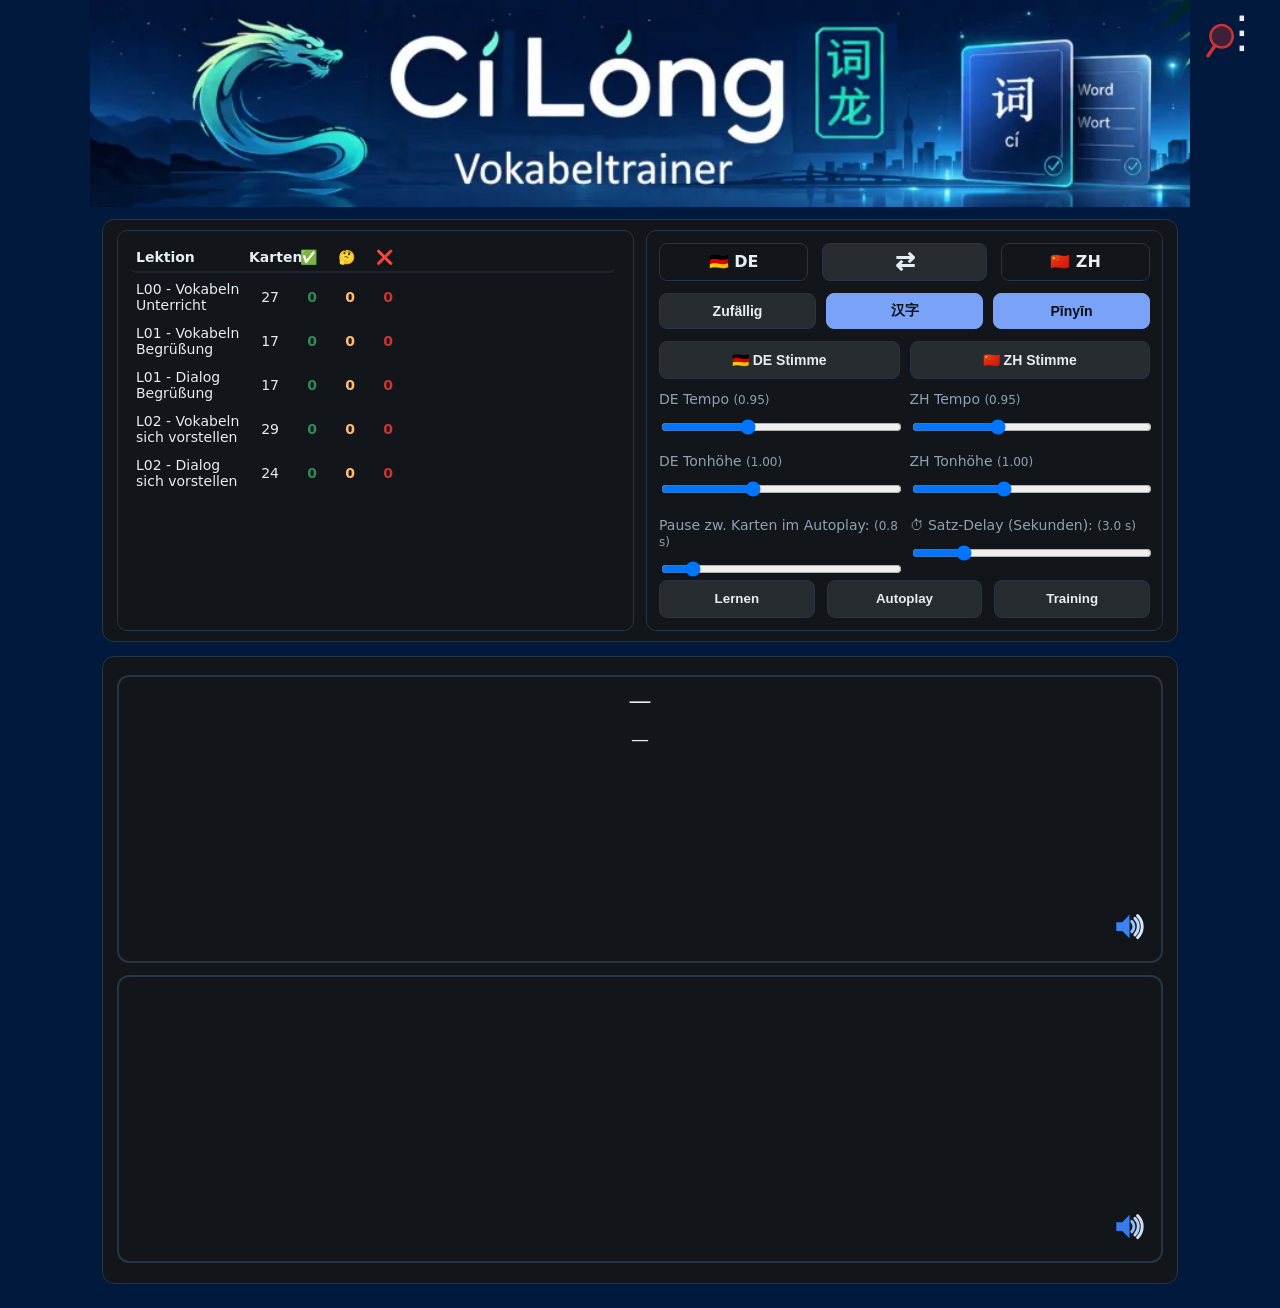
==== commit e57753af: "Add files via upload" ====
--- a/index.html
+++ b/index.html
@@ -14,9 +14,9 @@
     <meta name="apple-mobile-web-app-status-bar-style" content="default">
     <meta name="apple-mobile-web-app-title" content="CiLong">
 	
-    <!-- Styles & Script mit Versionierung -->
-	<link id="cssMain" rel="stylesheet" href="./assets/css/style.css">
-    <script id="jsMain" src="./assets/js/app.js"></script>
+    <!-- Styles & Script (cache-busted via Service Worker) -->
+	<link rel="stylesheet" href="./assets/css/style.css">
+    <script src="./assets/js/app.js"></script>
 	<script 
 		data-goatcounter="https://cilong.goatcounter.com/count"
 		async 
@@ -102,11 +102,6 @@
         </div>
 
 
-        <div class="menu-block">
-            <label class="lbl" id="gapLabel" data-i18n="delayLabel">Satz‑Delay (Sekunden):</label>
-            <input id="delayInput" type="number" min="0" max="15" step="0.5" value="5" class="menu-input">
-        </div>
-		
 		<a href="help.html" target="_blank" rel="noopener">
 		  📘 Hilfe
 		</a>
@@ -195,18 +190,27 @@
             </div>
 
 			
-            <div class="mt8 gap-row">
-                <label class="lbl" data-i18n="autoplayGapLabel">
-                    Pause zw. Karten im Autoplay:
-                    <span id="gapVal" class="hint">(0.8 s)</span>
-                </label>
-                <input id="gapRange" type="range" min="0.6" max="2.5" step="0.1" value="0.8">
+            <div class="two-col mt8">
+                <div class="voice-config">
+                    <label class="lbl" data-i18n="autoplayGapLabel">
+                        Pause zw. Karten im Autoplay:
+                        <span id="gapVal" class="hint">(0.8 s)</span>
+                    </label>
+                    <input id="gapRange" class="voice-range" type="range" min="0.6" max="2.5" step="0.1" value="0.8">
+                </div>
+                <div class="voice-config">
+                    <label class="lbl" data-i18n="delayLabel">
+                        Satz‑Delay (Sekunden):
+                        <span id="delayVal" class="hint">(3.0 s)</span>
+                    </label>
+                    <input id="delayRange" class="voice-range" type="range" min="0" max="15" step="0.5" value="3">
+                </div>
             </div>
 			
 			
             <div class="stack mt12">
                 <div class="training-group">
-					<button id="btnBrowse" class="btn">Lernen</button>
+					<button id="btnBrowse" class="btn" data-i18n="browseStart">Lernen</button>
                     <button id="btnAutoplay" class="btn" data-i18n="autoPlay"></button>
                     <button id="btnStart" class="btn" data-i18n="trainingStart">Training ▶</button>
                </div>
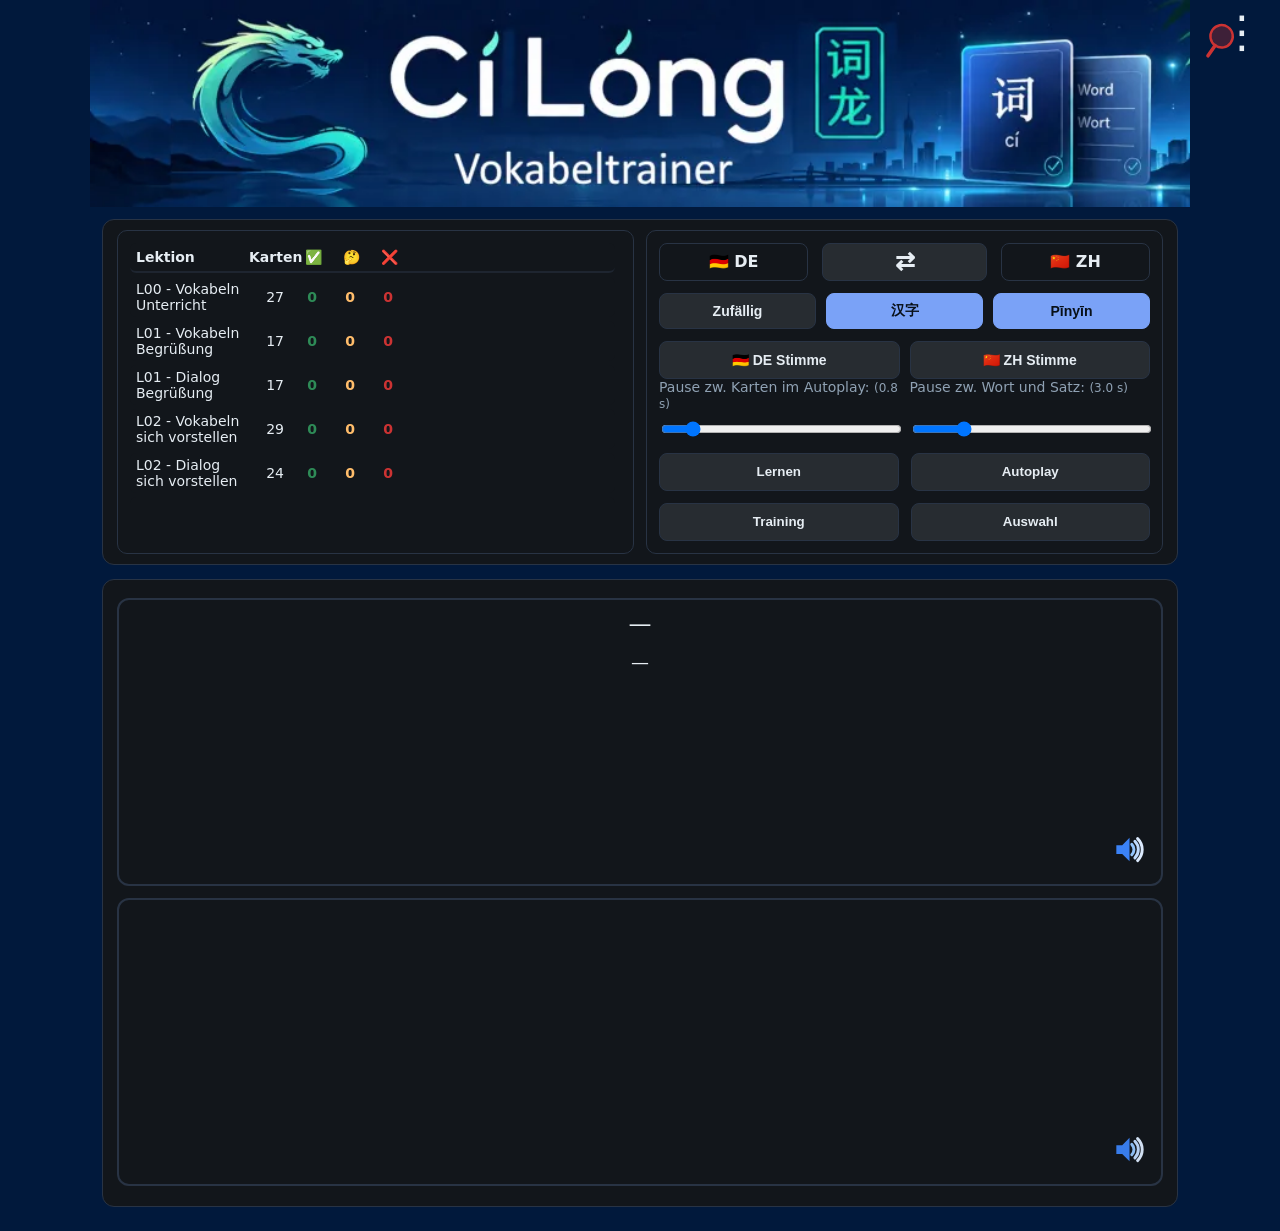
==== commit e733ac46: "Add files via upload" ====
--- a/index.html
+++ b/index.html
@@ -1,357 +1,341 @@
-<!DOCTYPE html>
-<html lang="de">
-
-<head>
-    <meta charset="UTF-8">
-    <meta name="viewport" content="width=device-width, initial-scale=1.0">
-    <title>Flashcards Chinesisch</title>
-    
-    <!-- PWA -->
-    <link rel="manifest" href="./manifest.json">
-    <meta name="theme-color" content="#000000" id="theme-color-meta">
-    <link rel="apple-touch-icon" sizes="192x192" href="./icons/icon-192.png">
-    <meta name="mobile-web-app-capable" content="yes">
-    <meta name="apple-mobile-web-app-status-bar-style" content="default">
-    <meta name="apple-mobile-web-app-title" content="CiLong">
-	
-    <!-- Styles & Script (cache-busted via Service Worker) -->
-	<link rel="stylesheet" href="./assets/css/style.css">
-    <script src="./assets/js/app.js"></script>
-	<script 
-		data-goatcounter="https://cilong.goatcounter.com/count"
-		async 
-		src="https://gc.zgo.at/count.js">
-	</script>	
-	<script>
-	window.addEventListener("load", function () {
-	  if (window.goatcounter) {
-		window.goatcounter.count({
-		  path: '/app-start',
-		  title: 'App gestartet'
-		});
-	  }
-	});
-	</script>
-
-</head>
-
-<body>
-
-    <!-- ✅ Such-Icon links neben dem Drei-Punkte-Symbol -->
-    <div id="searchToggle" class="menu-search-icon" aria-label="Suche öffnen">
-        <svg xmlns="http://www.w3.org/2000/svg"
-            width="100"
-            height="100"
-            viewBox="0 0 100 100"
-            fill="none">
-
-            <!-- Glas -->
-            <circle cx="42" cy="42" r="28"
-                    fill="currentColor"
-                    fill-opacity="0.3"
-                    stroke="currentColor"
-                    stroke-width="6"/>
-
-            <!-- Griff -->
-            <line x1="62" y1="62"
-                x2="84" y2="84"
-                stroke="currentColor"
-                stroke-width="9"
-                stroke-linecap="round"/>
-        </svg>
-    </div>
-    <!-- ✅ Drei-Punkte-Menü Icon (oben rechts) -->
-    <div id="menuToggle" class="menu-toggle-icon">⋮</div>
-
-    <!-- ✅ Seitenmenü für Einstellungen (RICHTIG positioniert) -->
-    <div id="sideMenu" class="side-menu">
-        <h3 data-i18n="settingsTitle">Einstellungen</h3>
-
-        <div class="menu-block">
-            <div class="menu-title" data-i18n="progressTitle">Fortschritt</div>
-            <button id="btnMenuExport" class="btn" data-i18n="progressExport">Fortschritt exportieren</button>
-            <button id="btnMenuImport" class="btn" data-i18n="progressImport">Fortschritt importieren</button>
-            <button id="btnResetLessonProgress" class="btn ghost" data-i18n="progressResetLesson">Aktuelle Lektion zurücksetzen</button>
-            <button id="btnResetAllProgress" class="btn ghost" data-i18n="progressResetAll">Alle Lektionen zurücksetzen</button>
-        </div>
-		<!-- Im Side Menu, z.B. nach dem Reset-Bereich -->
-		<div class="menu-block">
-			<button id="btnInstall" class="btn">
-				📲 App installieren
-			</button>
-		</div>
-        <div class="menu-block">
-            <div class="menu-title" data-i18n="languageTitle">Sprache</div>
-            <label class="lbl" for="uiLangSelect" data-i18n="uiLanguageLabel">UI Sprache</label>
-            <select id="uiLangSelect" class="menu-input">
-                <option value="de" data-i18n="uiLanguageSelectDe">Deutsch</option>
-                <option value="en" data-i18n="uiLanguageSelectEn">English</option>
-                <option value="zh" data-i18n="uiLanguageSelectZh">中文</option>
-                <option value="fr" data-i18n="uiLanguageSelectFr">Français</option>
-            </select>
-        </div>
-
-        <div class="menu-block">
-            <div class="menu-title" data-i18n="themeTitle">Theme</div>
-            <select id="themeSelect" class="menu-input">
-                <option value="dark" data-i18n="themeDark">Dark Mode</option>
-                <option value="light-orange" data-i18n="themeLightOrange">Light‑Orange</option>
-                <option value="light-warm" data-i18n="themeLightWarm">Light‑Warm</option>
-                <option value="light-blue" data-i18n="themeLightBlue">Light‑Blue</option>
-            </select>
-        </div>
-
-
-		<a href="help.html" target="_blank" rel="noopener">
-		  📘 Hilfe
-		</a>
-
-        <div class="menu-version">
-            <span data-i18n="settingsVersion">Version:</span> <span id="appVersion"></span>
-        </div>
-    </div>
-
-<!-- ✅ Overlay MUSS außerhalb des Menüs und Containers stehen -->
-<div id="sideOverlay"></div>
-<div id="searchOverlay" class="dialog-overlay"></div>
-
-<!-- ✅ Header OHNE .container → kein Top-Abstand -->
-<header class="app-header">
-  <img
-    src="assets/img/header.png"
-    alt="App Banner"
-    class="header-banner"
-  />
-</header>
-
-<!-- ✅ Ab hier beginnt der normale Seiteninhalt -->
-<main class="container">
-
-
-
-<!-- ====================================================================== -->
-<!-- KONFIG-BLOCK -->
-<!-- ====================================================================== -->
-
-<section class="card cfg">
-    <div class="grid-2">
-
-        <!-- Lektionen -->
-        <div class="pane">
-  
-            <select id="lessonSelect" class="select" multiple size="10"></select>
-
-            <!-- ✅ Neue Tabelle für die Lektionen-Auswahl -->
-            <div id="lessonTable" class="lesson-table"></div>
-
-            
-        </div>
-
-        <!-- Richtung / Reihenfolge / Autoplay -->
-        <div class="pane">
-
-           
-
-            <div class="mode-inline">
-                <div class="mode-item" id="modeLeft">🇩🇪 DE</div>
-                <button id="btnSwapMode" class="btn ghost swap" data-i18n-title="modeSwitchTitle">⇄</button>
-                <div class="mode-item" id="modeRight">🇨🇳 ZH</div>
-            </div>
-
-            <div class="actions-inline mt8">
-                <button id="btnOrderToggle" class="btn toggle" data-i18n="orderRandom">Zufällig</button>
-                <button id="btnToggleHanzi" class="btn toggle active">汉字</button>
-                <button id="btnTogglePinyin" class="btn toggle active" data-i18n="pinyinButton">Pinyin</button>
-            </div>
-
-
-            <!-- Stimmen -->
-            <div class="two-col mt12">
-                <button id="btnVoiceDe" class="btn large fit voice-btn" data-i18n="voiceButtonDe">DE Stimme</button>
-                <button id="btnVoiceZh" class="btn large fit voice-btn" data-i18n="voiceButtonZh">ZH Stimme</button>
-            </div>
-			
-            <div class="two-col mt8 voice-grids">
-                <div class="voice-config">
-                    <label class="lbl" id="rateDeLabel" data-i18n="rateDeLabel">DE Tempo <span id="rateDeVal" class="hint">(0.95)</span></label>
-                    <input id="rateDeRange" class="voice-range" type="range" min="0.6" max="1.6" step="0.05" value="0.95">
-
-                    <label class="lbl" id="pitchDeLabel" data-i18n="pitchDeLabel">DE Tonhöhe <span id="pitchDeVal" class="hint">(1.00)</span></label>
-                    <input id="pitchDeRange" class="voice-range" type="range" min="0.7" max="1.5" step="0.05" value="1.00">
-                </div>
-
-                <div class="voice-config">
-                    <label class="lbl" id="rateZhLabel" data-i18n="rateZhLabel">ZH Tempo <span id="rateZhVal" class="hint">(0.95)</span></label>
-                    <input id="rateZhRange" class="voice-range" type="range" min="0.6" max="1.6" step="0.05" value="0.95">
-
-                    <label class="lbl" id="pitchZhLabel" data-i18n="pitchZhLabel">ZH Tonhöhe <span id="pitchZhVal" class="hint">(1.00)</span></label>
-                    <input id="pitchZhRange" class="voice-range" type="range" min="0.7" max="1.5" step="0.05" value="1.00">
-                </div>
-            </div>
-
-			
-            <div class="two-col mt8">
-                <div class="voice-config">
-                    <label class="lbl" data-i18n="autoplayGapLabel">
-                        Pause zw. Karten im Autoplay:
-                        <span id="gapVal" class="hint">(0.8 s)</span>
-                    </label>
-                    <input id="gapRange" class="voice-range" type="range" min="0.6" max="2.5" step="0.1" value="0.8">
-                </div>
-                <div class="voice-config">
-                    <label class="lbl" data-i18n="delayLabel">
-                        Satz‑Delay (Sekunden):
-                        <span id="delayVal" class="hint">(3.0 s)</span>
-                    </label>
-                    <input id="delayRange" class="voice-range" type="range" min="0" max="15" step="0.5" value="3">
-                </div>
-            </div>
-			
-			
-            <div class="stack mt12">
-                <div class="training-group">
-					<button id="btnBrowse" class="btn" data-i18n="browseStart">Lernen</button>
-                    <button id="btnAutoplay" class="btn" data-i18n="autoPlay"></button>
-                    <button id="btnStart" class="btn" data-i18n="trainingStart">Training ▶</button>
-               </div>
-            </div>
-
-        </div>
-    </div>
-</section>
-
-<!-- ====================================================================== -->
-<!-- LERN-KARTE -->
-<!-- ====================================================================== -->
-
-<section class="card learn" id="learnSection">
-
-    <div class="section-title">
-        <span id="cardLesson" class="left"></span>
-        <span id="cardTitle" class="right"></span>
-    </div>
-
-    <div id="lessonStats" class="stats-bar"></div>
-
-    <!-- FRAGE -->
-    <div id="promptBox" class="prompt-box">
-
-        <div class="prompt-row">
-            <div class="prompt-col">
-                <div id="promptWord" class="prompt big">—</div>
-
-                <!-- Pinyin vom WORT -->
-                <div id="promptWordSub" class="prompt sub small"></div>
-
-                <!-- ✅ POS -->
-                <div id="promptPOS" class="prompt pos small"></div>
-            </div>
-        </div>
-
-        <div class="prompt-row">
-            <div class="prompt-col">
-                <div id="promptSent" class="prompt">—</div>
-
-                <div id="speakerQuestion" class="card-speaker">
-                    <svg viewBox="0 0 24 24" aria-hidden="true" focusable="false">
-                        <path d="M5 9v6h4l5 5V4L9 9H5z" fill="#3b82f6"/>
-                        <path d="M15.54 8.46a5 5 0 0 1 0 7.07" fill="none" stroke="#93c5fd" stroke-width="2" stroke-linecap="round"/>
-                        <path d="M17.66 6.34a8 8 0 0 1 0 11.32" fill="none" stroke="#bfdbfe" stroke-width="2" stroke-linecap="round"/>
-                        <path d="M19.5 4.5a10.5 10.5 0 0 1 0 15" fill="none" stroke="#dbeafe" stroke-width="2" stroke-linecap="round"/>
-                    </svg>
-                </div>
-            </div>
-        </div>
-    </div>
-
-    <!-- LÖSUNG -->
-    <div class="solution">
-        <div id="solBox" class="sol masked">
-
-            <div class="sol-part">
-                <div id="solWord" class="sol-text">—</div>
-            </div>
-
-            <div class="sol-part">
-                <div id="solSent" class="sol-text">—</div>
-                <div id="speakerAnswer" class="card-speaker">
-                    <svg viewBox="0 0 24 24" aria-hidden="true" focusable="false">
-                        <path d="M5 9v6h4l5 5V4L9 9H5z" fill="#3b82f6"/>
-                        <path d="M15.54 8.46a5 5 0 0 1 0 7.07" fill="none" stroke="#93c5fd" stroke-width="2" stroke-linecap="round"/>
-                        <path d="M17.66 6.34a8 8 0 0 1 0 11.32" fill="none" stroke="#bfdbfe" stroke-width="2" stroke-linecap="round"/>
-                        <path d="M19.5 4.5a10.5 10.5 0 0 1 0 15" fill="none" stroke="#dbeafe" stroke-width="2" stroke-linecap="round"/>
-                    </svg>
-                </div>
-            </div>
-        </div>
-    </div>
-
-    <!-- Navigation -->
-    <div class="card-controls">
-        <button id="btnPrev" class="btn" data-i18n="prev">◀ Zurück</button>
-        <button id="btnReveal" class="btn ghost" disabled data-i18n="reveal">Aufdecken</button>
-        <button id="btnNext" class="btn" disabled data-i18n="next">Nächste ▶</button>
-    </div>
-
-    <!-- Rating-Bar -->
-    <div class="ratebar" id="rateBar" style="display:none;">
-        <button id="btnRateUnknown" class="btn rate bad" disabled data-i18n="rateUnknown">❌ Nicht gewusst</button>
-
-		<button id="btnRateKnown" class="btn rate good" disabled data-i18n="rateKnown">✅ Gewusst</button>
-    </div>
-
- <!--   <div id="sessionStats" class="stats-bar">—</div> -->
-</section>
-
-<!-- ====================================================================== -->
-<!-- VOICE PANEL -->
-<!-- ====================================================================== -->
-
-<div id="voicePanel" class="debug hidden">
-    <div class="debug-head">
-        <div class="title" data-i18n="voicePanelTitle">Stimmen</div>
-        <button id="btnCloseVoices" class="btn ghost" data-i18n="voicePanelClose">✕</button>
-    </div>
-
-    <div class="debug-body">
-        <div class="debug-section">
-            <div class="h" data-i18n="voicePanelHintTitle">Hinweis</div>
-            <p data-i18n="voicePanelHint">Wähle eine Stimme für die aktuell geöffnete Sprache.</p>
-        </div>
-
-        <div class="debug-section">
-            <div class="h" data-i18n="voiceListTitle">Stimmenliste</div>
-            <div id="dbgVoices"></div>
-        </div>
-    </div>
-</div>
-
-<div id="searchPanel" class="debug hidden">
-    <div class="debug-head">
-        <div class="title" data-i18n="searchTitle">Suche</div>
-        <button id="btnCloseSearch" class="btn ghost">✕</button>
-    </div>
-    <div class="debug-body">
-        <div class="debug-section">
-            <label class="lbl" for="searchInput" data-i18n="searchLabel">Begriff suchen</label>
-            <div class="search-input-row">
-                <div class="search-lang-toggle">
-                    <button id="searchLangDe" class="btn toggle active">DE</button>
-                    <button id="searchLangZh" class="btn toggle">ZH</button>
-                </div>
-                <input id="searchInput" class="input" type="search" placeholder="z. B. 汉字, Pinyin, Satz...">
-                <button id="searchButton" class="btn" data-i18n="searchButton">Suchen</button>
-            </div>
-        </div>
-        <div class="debug-section">
-            <div class="h" data-i18n="searchResultsTitle">Ergebnisse</div>
-            <div id="searchResults" class="search-results">
-                <div class="search-hint" data-i18n="searchHint">Tippe einen Begriff ein und drücke Enter.</div>
-            </div>
-        </div>
-    </div>
-</div>
-
-</main>
-</body>
+<!DOCTYPE html>
+<html lang="de">
+
+<head>
+    <meta charset="UTF-8">
+    <meta name="viewport" content="width=device-width, initial-scale=1.0">
+    <title>Flashcards Chinesisch</title>
+    
+    <!-- PWA -->
+    <link rel="manifest" href="./manifest.json">
+    <meta name="theme-color" content="#000000" id="theme-color-meta">
+    <link rel="apple-touch-icon" sizes="192x192" href="./icons/icon-192.png">
+    <meta name="mobile-web-app-capable" content="yes">
+    <meta name="apple-mobile-web-app-status-bar-style" content="default">
+    <meta name="apple-mobile-web-app-title" content="CiLong">
+	
+    <!-- Styles & Script (cache-busted via Service Worker) -->
+	<link rel="stylesheet" href="./assets/css/style.css">
+    <script type="module" src="./assets/js/app.js"></script>
+	<script 
+		data-goatcounter="https://cilong.goatcounter.com/count"
+		async 
+		src="https://gc.zgo.at/count.js">
+	</script>	
+	<script>
+	window.addEventListener("load", function () {
+	  if (window.goatcounter) {
+		window.goatcounter.count({
+		  path: '/app-start',
+		  title: 'App gestartet'
+		});
+	  }
+	});
+	</script>
+
+</head>
+
+<body>
+
+    <!-- ✅ Such-Icon links neben dem Drei-Punkte-Symbol -->
+    <div id="searchToggle" class="menu-search-icon" aria-label="Suche öffnen">
+        <svg xmlns="http://www.w3.org/2000/svg"
+            width="100"
+            height="100"
+            viewBox="0 0 100 100"
+            fill="none">
+
+            <!-- Glas -->
+            <circle cx="42" cy="42" r="28"
+                    fill="currentColor"
+                    fill-opacity="0.3"
+                    stroke="currentColor"
+                    stroke-width="6"/>
+
+            <!-- Griff -->
+            <line x1="62" y1="62"
+                x2="84" y2="84"
+                stroke="currentColor"
+                stroke-width="9"
+                stroke-linecap="round"/>
+        </svg>
+    </div>
+    <!-- ✅ Drei-Punkte-Menü Icon (oben rechts) -->
+    <div id="menuToggle" class="menu-toggle-icon">⋮</div>
+
+    <!-- ✅ Seitenmenü für Einstellungen (RICHTIG positioniert) -->
+    <div id="sideMenu" class="side-menu">
+        <h3 data-i18n="settingsTitle">Einstellungen</h3>
+
+        <div class="menu-block">
+            <div class="menu-title" data-i18n="progressTitle">Fortschritt</div>
+            <button id="btnMenuExport" class="btn" data-i18n="progressExport">Fortschritt exportieren</button>
+            <button id="btnMenuImport" class="btn" data-i18n="progressImport">Fortschritt importieren</button>
+            <button id="btnResetLessonProgress" class="btn ghost" data-i18n="progressResetLesson">Aktuelle Lektion zurücksetzen</button>
+            <button id="btnResetAllProgress" class="btn ghost" data-i18n="progressResetAll">Alle Lektionen zurücksetzen</button>
+        </div>
+		<!-- Im Side Menu, z.B. nach dem Reset-Bereich -->
+		<div class="menu-block">
+			<button id="btnInstall" class="btn">
+				📲 App installieren
+			</button>
+		</div>
+        <div class="menu-block">
+            <div class="menu-title" data-i18n="languageTitle">Sprache</div>
+            <label class="lbl" for="uiLangSelect" data-i18n="uiLanguageLabel">UI Sprache</label>
+            <select id="uiLangSelect" class="menu-input">
+                <option value="de" data-i18n="uiLanguageSelectDe">Deutsch</option>
+                <option value="en" data-i18n="uiLanguageSelectEn">English</option>
+                <option value="zh" data-i18n="uiLanguageSelectZh">中文</option>
+                <option value="fr" data-i18n="uiLanguageSelectFr">Français</option>
+            </select>
+        </div>
+
+        <div class="menu-block">
+            <div class="menu-title" data-i18n="themeTitle">Theme</div>
+            <select id="themeSelect" class="menu-input">
+                <option value="dark" data-i18n="themeDark">Dark Mode</option>
+                <option value="light-orange" data-i18n="themeLightOrange">Light‑Orange</option>
+                <option value="light-warm" data-i18n="themeLightWarm">Light‑Warm</option>
+                <option value="light-blue" data-i18n="themeLightBlue">Light‑Blue</option>
+            </select>
+        </div>
+
+
+		<a href="help.html" target="_blank" rel="noopener">
+		  📘 Hilfe
+		</a>
+
+        <div class="menu-version">
+            <span data-i18n="settingsVersion">Version:</span> <span id="appVersion"></span>
+        </div>
+    </div>
+
+<!-- ✅ Overlay MUSS außerhalb des Menüs und Containers stehen -->
+<div id="sideOverlay"></div>
+<div id="searchOverlay" class="dialog-overlay"></div>
+
+<!-- ✅ Header OHNE .container → kein Top-Abstand -->
+<header class="app-header">
+  <img
+    src="assets/img/header.png"
+    alt="App Banner"
+    class="header-banner"
+  />
+</header>
+
+<!-- ✅ Ab hier beginnt der normale Seiteninhalt -->
+<main class="container">
+
+
+
+<!-- ====================================================================== -->
+<!-- KONFIG-BLOCK -->
+<!-- ====================================================================== -->
+
+<section class="card cfg">
+    <div class="grid-2">
+
+        <!-- Lektionen -->
+        <div class="pane">
+  
+            <select id="lessonSelect" class="select" multiple size="10"></select>
+
+            <!-- ✅ Neue Tabelle für die Lektionen-Auswahl -->
+            <div id="lessonTable" class="lesson-table"></div>
+
+            
+        </div>
+
+        <!-- Richtung / Reihenfolge / Autoplay -->
+        <div class="pane">
+
+           
+
+            <div class="mode-inline">
+                <div class="mode-item" id="modeLeft">🇩🇪 DE</div>
+                <button id="btnSwapMode" class="btn ghost swap" data-i18n-title="modeSwitchTitle">⇄</button>
+                <div class="mode-item" id="modeRight">🇨🇳 ZH</div>
+            </div>
+
+            <div class="actions-inline mt8">
+                <button id="btnOrderToggle" class="btn toggle" data-i18n="orderRandom">Zufällig</button>
+                <button id="btnToggleHanzi" class="btn toggle active">汉字</button>
+                <button id="btnTogglePinyin" class="btn toggle active" data-i18n="pinyinButton">Pinyin</button>
+            </div>
+
+
+            <!-- Stimmen -->
+            <div class="two-col mt12">
+                <button id="btnVoiceDe" class="btn large fit voice-btn" data-i18n="voiceButtonDe">DE Stimme</button>
+                <button id="btnVoiceZh" class="btn large fit voice-btn" data-i18n="voiceButtonZh">ZH Stimme</button>
+            </div>
+			
+            <div class="two-col mt8">
+                <div class="voice-config">
+                    <label class="lbl" data-i18n="autoplayGapLabel">
+                        Pause zw. Karten im Autoplay:
+                        <span id="gapVal" class="hint">(0.8 s)</span>
+                    </label>
+                    <input id="gapRange" class="voice-range" type="range" min="0.6" max="2.5" step="0.1" value="0.8">
+                </div>
+                <div class="voice-config">
+                    <label class="lbl" data-i18n="delayLabel">
+                        Satz‑Delay (Sekunden):
+                        <span id="delayVal" class="hint">(3.0 s)</span>
+                    </label>
+                    <input id="delayRange" class="voice-range" type="range" min="0" max="15" step="0.5" value="3">
+                </div>
+            </div>
+			
+			
+            <div class="stack mt12">
+                <div class="training-group">
+					<button id="btnBrowse" class="btn" data-i18n="browseStart">Lernen</button>
+                    <button id="btnAutoplay" class="btn" data-i18n="autoPlay"></button>
+                    <button id="btnStart" class="btn" data-i18n="trainingStart">Training ▶</button>
+                    <button id="btnChoice" class="btn" data-i18n="choiceStart">Auswahl</button>
+               </div>
+            </div>
+
+        </div>
+    </div>
+</section>
+
+<!-- ====================================================================== -->
+<!-- LERN-KARTE -->
+<!-- ====================================================================== -->
+
+<section class="card learn" id="learnSection">
+
+    <div class="section-title">
+        <span id="cardLesson" class="left"></span>
+        <span id="cardTitle" class="right"></span>
+    </div>
+
+    <div id="lessonStats" class="stats-bar"></div>
+
+    <!-- FRAGE -->
+    <div id="promptBox" class="prompt-box">
+
+        <div class="prompt-row">
+            <div class="prompt-col">
+                <div id="promptWord" class="prompt big">—</div>
+
+                <!-- Pinyin vom WORT -->
+                <div id="promptWordSub" class="prompt sub small"></div>
+
+                <!-- ✅ POS -->
+                <div id="promptPOS" class="prompt pos small"></div>
+            </div>
+        </div>
+
+        <div class="prompt-row">
+            <div class="prompt-col">
+                <div id="promptSent" class="prompt">—</div>
+
+                <div id="speakerQuestion" class="card-speaker">
+                    <svg viewBox="0 0 24 24" aria-hidden="true" focusable="false">
+                        <path d="M5 9v6h4l5 5V4L9 9H5z" fill="#3b82f6"/>
+                        <path d="M15.54 8.46a5 5 0 0 1 0 7.07" fill="none" stroke="#93c5fd" stroke-width="2" stroke-linecap="round"/>
+                        <path d="M17.66 6.34a8 8 0 0 1 0 11.32" fill="none" stroke="#bfdbfe" stroke-width="2" stroke-linecap="round"/>
+                        <path d="M19.5 4.5a10.5 10.5 0 0 1 0 15" fill="none" stroke="#dbeafe" stroke-width="2" stroke-linecap="round"/>
+                    </svg>
+                </div>
+            </div>
+        </div>
+    </div>
+
+    <!-- LÖSUNG -->
+    <div class="solution">
+        <div id="solBox" class="sol masked">
+
+            <div id="choiceBox" class="choice-list" hidden></div>
+
+            <div class="sol-part">
+                <div id="solWord" class="sol-text">—</div>
+            </div>
+
+            <div class="sol-part">
+                <div id="solSent" class="sol-text">—</div>
+                <div id="speakerAnswer" class="card-speaker">
+                    <svg viewBox="0 0 24 24" aria-hidden="true" focusable="false">
+                        <path d="M5 9v6h4l5 5V4L9 9H5z" fill="#3b82f6"/>
+                        <path d="M15.54 8.46a5 5 0 0 1 0 7.07" fill="none" stroke="#93c5fd" stroke-width="2" stroke-linecap="round"/>
+                        <path d="M17.66 6.34a8 8 0 0 1 0 11.32" fill="none" stroke="#bfdbfe" stroke-width="2" stroke-linecap="round"/>
+                        <path d="M19.5 4.5a10.5 10.5 0 0 1 0 15" fill="none" stroke="#dbeafe" stroke-width="2" stroke-linecap="round"/>
+                    </svg>
+                </div>
+            </div>
+        </div>
+    </div>
+
+    <!-- Navigation -->
+    <div class="card-controls">
+        <button id="btnPrev" class="btn" data-i18n="prev">◀ Zurück</button>
+        <button id="btnReveal" class="btn ghost" disabled data-i18n="reveal">Aufdecken</button>
+        <button id="btnNext" class="btn" disabled data-i18n="next">Nächste ▶</button>
+    </div>
+
+    <!-- Rating-Bar -->
+    <div class="ratebar" id="rateBar" style="display:none;">
+        <button id="btnRateUnknown" class="btn rate bad" disabled data-i18n="rateUnknown">❌ Nicht gewusst</button>
+
+		<button id="btnRateKnown" class="btn rate good" disabled data-i18n="rateKnown">✅ Gewusst</button>
+    </div>
+
+ <!--   <div id="sessionStats" class="stats-bar">—</div> -->
+</section>
+
+<!-- ====================================================================== -->
+<!-- VOICE PANEL -->
+<!-- ====================================================================== -->
+
+<div id="voicePanel" class="debug hidden">
+    <div class="debug-head">
+        <div class="title" data-i18n="voicePanelTitle">Stimmen</div>
+        <button id="btnCloseVoices" class="btn ghost" data-i18n="voicePanelClose">✕</button>
+    </div>
+
+    <div class="debug-body">
+        <div class="debug-section">
+            <div class="h" data-i18n="voicePanelHintTitle">Hinweis</div>
+            <p data-i18n="voicePanelHint">Wähle eine Stimme für die aktuell geöffnete Sprache.</p>
+        </div>
+
+        <div class="debug-section">
+            <div class="h" data-i18n="voiceListTitle">Stimmenliste</div>
+            <div id="dbgVoices"></div>
+        </div>
+    </div>
+</div>
+
+<div id="searchPanel" class="debug hidden">
+    <div class="debug-head">
+        <div class="title" data-i18n="searchTitle">Suche</div>
+        <button id="btnCloseSearch" class="btn ghost">✕</button>
+    </div>
+    <div class="debug-body">
+        <div class="debug-section">
+            <label class="lbl" for="searchInput" data-i18n="searchLabel">Begriff suchen</label>
+            <div class="search-input-row">
+                <div class="search-lang-toggle">
+                    <button id="searchLangDe" class="btn toggle active">DE</button>
+                    <button id="searchLangZh" class="btn toggle">ZH</button>
+                </div>
+                <input id="searchInput" class="input" type="search" placeholder="z. B. 汉字, Pinyin, Satz...">
+                <button id="searchButton" class="btn" data-i18n="searchButton">Suchen</button>
+            </div>
+        </div>
+        <div class="debug-section">
+            <div class="h" data-i18n="searchResultsTitle">Ergebnisse</div>
+            <div id="searchResults" class="search-results">
+                <div class="search-hint" data-i18n="searchHint">Tippe einen Begriff ein und drücke Enter.</div>
+            </div>
+        </div>
+    </div>
+</div>
+
+</main>
+</body>
 </html>
--- a/assets/css/style.css
+++ b/assets/css/style.css
@@ -234,10 +234,10 @@
 /* NEU: Gruppe für Training + Autoplay (unter Sliders) – Flex-Row für nebeneinander */
 .training-group {
     display: grid;
-    grid-template-columns: repeat(3, 1fr);
+    grid-template-columns: repeat(2, 1fr);
     gap: 12px;
     width: 100%;
-    margin-top: 1px;
+    margin-top: 14px;
     align-items: stretch;
 }
 /* NEU: Autoplay als Primary (wenn Klasse hinzugefügt): Farblich identisch zum Training-Button */
@@ -311,6 +311,126 @@
 .sol .sol-part{margin-bottom:10px}
 .sol .sol-text{font-size:20px;white-space:pre-wrap}
 .sol.masked .sol-text{filter:blur(10px); opacity:0.05; user-select:none}
+.choice-list {
+    display: flex;
+    flex-direction: column;
+    gap: 8px;
+    width: 100%;
+    margin-bottom: 8px;
+}
+.choice-list[hidden] { display: none !important; }
+.choice-btn {
+    width: 100%;
+    min-height: 44px;
+    flex: 0 0 auto;
+    padding: 10px 12px;
+    font-size: 16px;
+    line-height: 1.2;
+    white-space: normal;
+    border: 2px solid var(--color-border);
+    border-radius: 12px;
+    background: color-mix(in srgb, var(--color-text) 8%, var(--color-card));
+    color: var(--color-text);
+    cursor: pointer;
+}
+.choice-btn.selected,
+.choice-btn.correct,
+.choice-btn.wrong {
+    border-width: 2px;
+    font-weight: 700;
+}
+.choice-btn.selected {
+    box-shadow: inset 0 0 0 2px var(--color-text);
+}
+.choice-btn.correct {
+    box-shadow: inset 0 0 0 3px var(--color-positive);
+    background: color-mix(in srgb, var(--color-positive) 24%, var(--color-card));
+}
+.choice-btn.wrong {
+    box-shadow: inset 0 0 0 3px var(--color-negative);
+    background: color-mix(in srgb, var(--color-negative) 24%, var(--color-card));
+}
+.choice-btn:disabled { cursor: default; }
+
+#learnSection.choice-active #choiceBox {
+  flex: 0 0 auto;
+}
+#learnSection.choice-active #promptBox {
+  height: 28vh;
+  min-height: 28vh;
+  max-height: 28vh;
+  overflow: auto;
+}
+#learnSection.choice-active #solBox {
+  height: 42.4vh;
+  min-height: 42.4vh;
+  max-height: 42.4vh;
+  overflow: auto;
+}
+/* Antwort nicht noch einmal unter den Buttons zeigen; Lautsprecher bleibt. */
+#learnSection.choice-active #solBox .sol-part {
+  display: contents;
+}
+#learnSection.choice-active #solBox .sol-text {
+  display: none;
+}
+.choice-btn.expanded {
+  position: relative;
+  height: auto;
+  min-height: 44px;
+  display: flex;
+  flex-direction: column;
+  align-items: center;
+  justify-content: center;
+  gap: 4px;
+  padding: 10px 3.4rem 10px 12px;
+  text-align: center;
+  overflow-wrap: anywhere;
+  cursor: default;
+}
+.choice-btn.expanded #speakerAnswer {
+  top: 4px !important;
+  right: 4px !important;
+  bottom: auto !important;
+  width: 2.6rem;
+  height: 2.6rem;
+  z-index: 2;
+  cursor: pointer;
+}
+.choice-btn.expanded #speakerAnswer svg {
+  width: 1.7rem;
+  height: 1.7rem;
+}
+.choice-btn .choice-answer,
+.choice-btn .choice-pos,
+.choice-btn .choice-sent {
+  display: block;
+  width: 100%;
+}
+.choice-btn .choice-answer {
+  font-size: 18px;
+  font-weight: 700;
+  line-height: 1.35;
+}
+.choice-btn .choice-pos {
+  font-size: 15px;
+  font-style: italic;
+  font-weight: 400;
+  opacity: 0.9;
+  line-height: 1.2;
+}
+.choice-btn .choice-sent {
+  font-size: 16px;
+  font-weight: 400;
+  line-height: 1.45;
+}
+.choice-btn .zh-pinyin {
+  display: block;
+  margin-top: 2px;
+  font-size: 15px;
+  font-weight: 400;
+  line-height: 1.3;
+}
 .card-controls{display:flex;gap:12px;justify-content:center;margin-top:10px}
 .card-controls.second{margin-top:6px}
 .stats-bar{margin-top:8px;color:#a7b5c5;font-size:13px;text-align:center}
@@ -431,6 +551,23 @@
     color: var(--color-accent-text) !important;
 }
 .voice-config{display:flex;flex-direction:column;gap:10px}
+.voice-tts-config {
+    display: flex;
+    flex-direction: column;
+    gap: 10px;
+    margin: 4px 0 12px;
+    padding: 10px 12px;
+    border: 1px solid var(--color-border);
+    border-radius: 10px;
+}
+.voice-tts-slider .lbl {
+    margin-bottom: 2px;
+    font-size: 14px;
+}
+.voice-tts-slider .hint {
+    font-size: 12px;
+    font-weight: 500;
+}
 .voice-range{width:100%}
 .ratebar{
   display:flex;
@@ -466,6 +603,14 @@
 }
 .voice-config > *:first-child { /* Erstes Element in der Config (z.B. Label "ZH Tempo") */
  margin-top: 12px; /* Mehr Abstand zum Button darüber – das macht den Unterschied */
+}
+/* Kein Extra-Abstand in der Timing-Zeile (Gap/Delay) – dort ist kein Button darüber */
+.two-col:not(.voice-grids) > .voice-config > *:first-child {
+ margin-top: 0;
+}
+/* Slider in der Timing-Zeile immer auf gleicher Höhe ausrichten */
+.two-col:not(.voice-grids) > .voice-config > input {
+ margin-top: auto;
 }
 /* Kleinerer Abstand der Labels zu den Sliders (ZH und DE) */
 .voice-config .lbl { /* Überschreibt den globalen .lbl-Margin */
@@ -499,7 +644,7 @@
 @media (max-width: 480px) {
  .top-actions { margin-top: 10px; gap: 6px; }
 .training-group {
-    grid-template-columns: repeat(3, 1fr);
+    grid-template-columns: repeat(2, 1fr);
     gap: 8px;
 }
 .training-group .btn {
@@ -856,11 +1001,11 @@
 .lt-row {
     display: grid;
     grid-template-columns:
-       105px   /* Lektion */
-        30px   /* Karten */
-        30px   /* strong (✅) */
-        30px   /* weak   (🤔) */
-        30px;  /* unknown (❌) */
+        var(--lt-c1, 115px)
+        var(--lt-c2, 25px)
+        var(--lt-c3, 25px)
+        var(--lt-c4, 30px)
+        var(--lt-c5, 30px);
 
     gap: 8px;
     padding: 4px 6px;
@@ -870,6 +1015,21 @@
     background: var(--color-card);
     border-radius: 6px;
     cursor: pointer;
+}
+
+/* Header: eigenes, unabhängiges Grid */
+.lt-head {
+    position: sticky;
+    top: 0;
+    z-index: 5;
+    background: var(--color-card);
+    font-weight: 600;
+    padding: 6px;
+    border-bottom: 2px solid var(--color-border);
+
+    display: grid;
+    grid-template-columns: 105px 35px 30px 30px 30px;  /* bleibt fix */
+    gap: 8px;
 }
 
 /* ✅ Sticky Header oben fixiert */
@@ -1532,3 +1692,22 @@
 #learnSection {
     touch-action: pan-y; /* Erlaubt vertikales Scrollen, blockiert horizontales Browser-Wischen */
 }
+#patchBanner {
+    position: fixed;
+    top: 0;
+    left: 0;
+    right: 0;
+    z-index: 9999;
+    background: #2e7d32;
+    color: #fff;
+    text-align: center;
+    font-size: 0.85rem;
+    padding: 6px 12px;
+    transform: translateY(-100%);
+    transition: transform 0.3s ease;
+    pointer-events: none;
+}
+
+#patchBanner.visible {
+    transform: translateY(0);
+}
